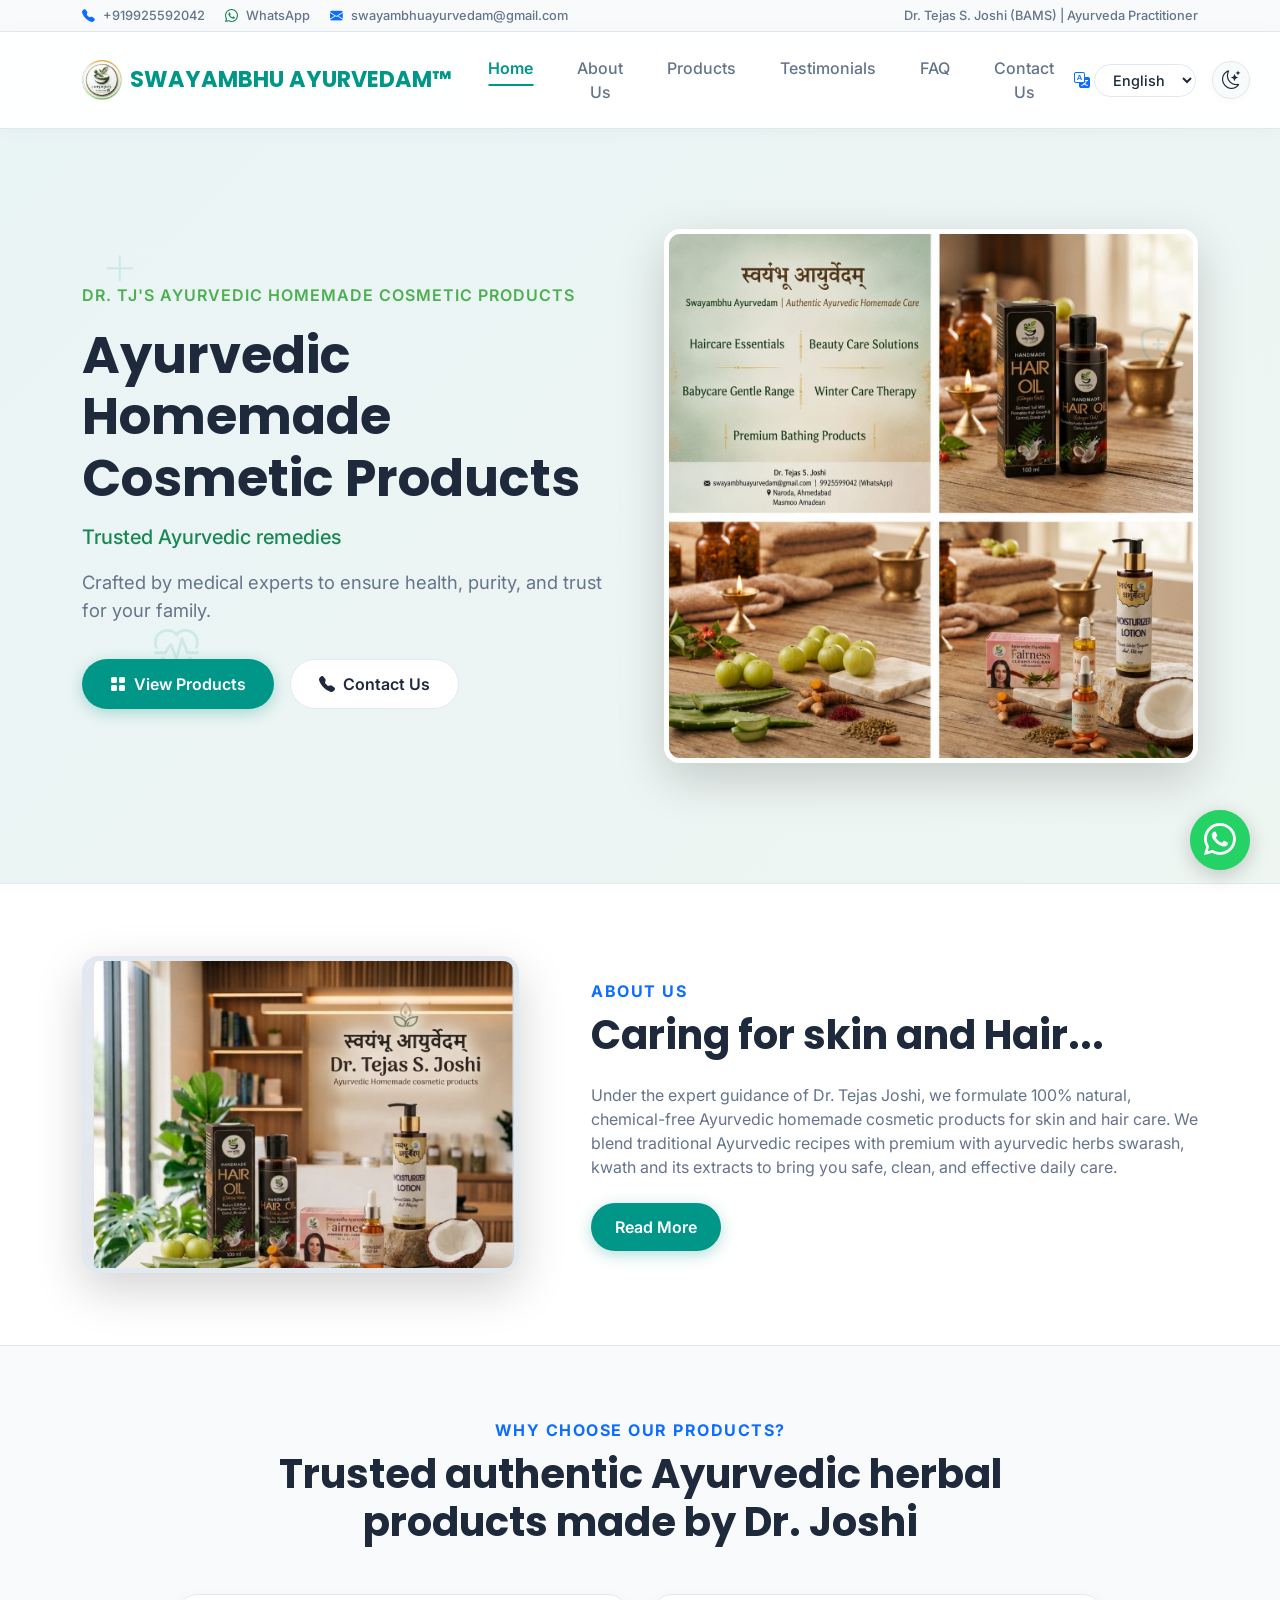
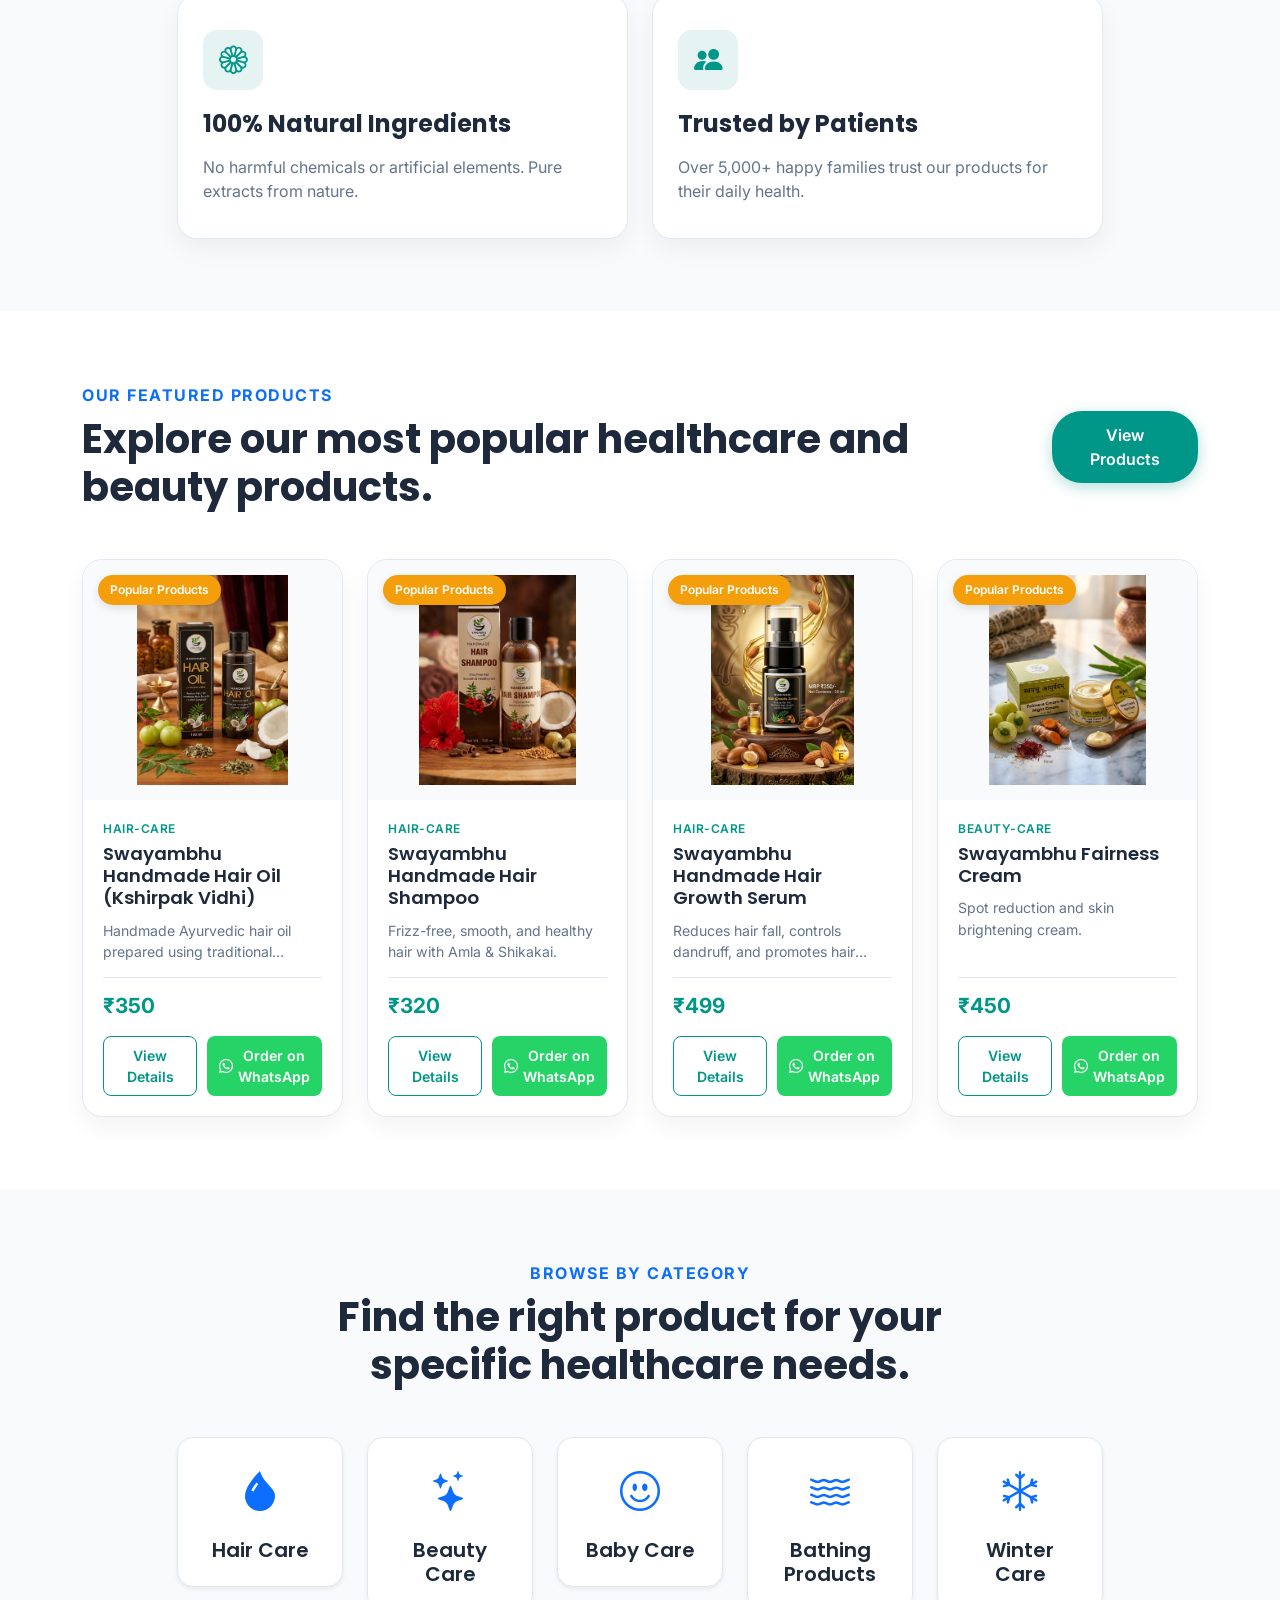
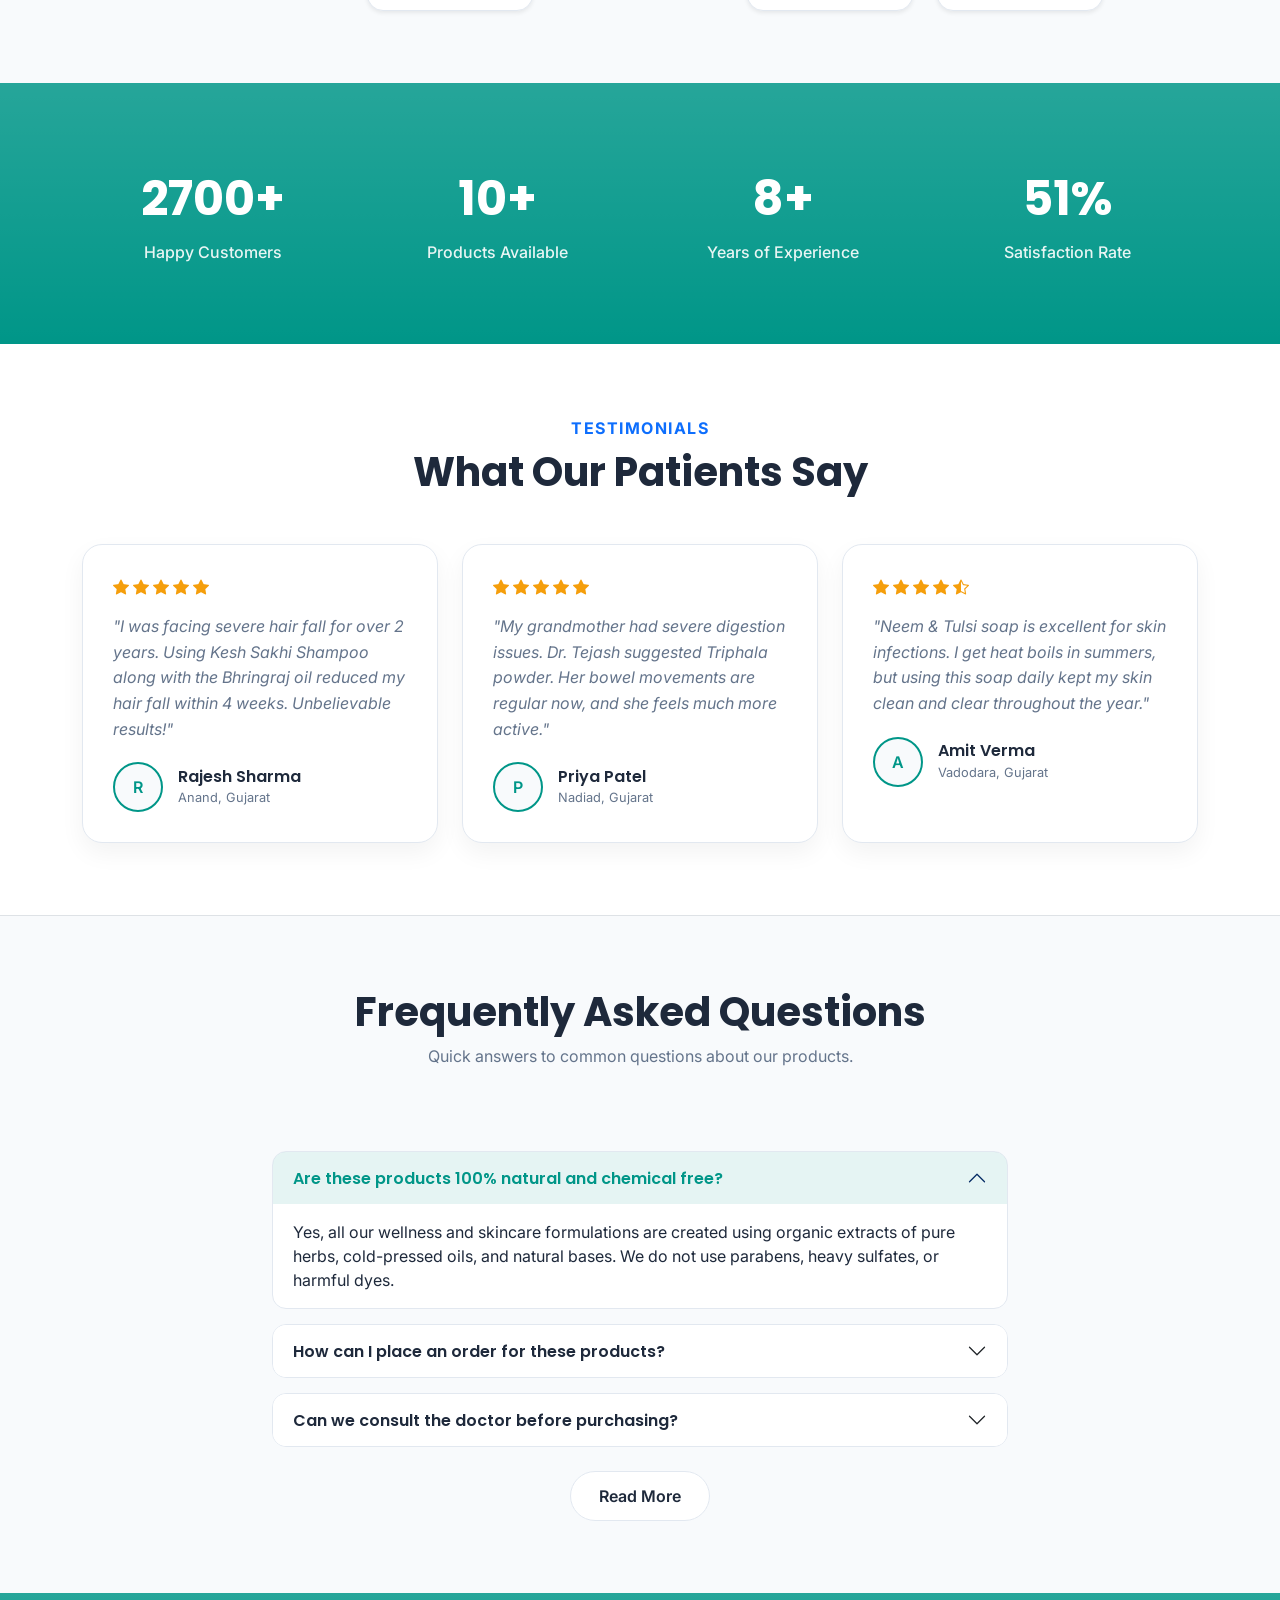
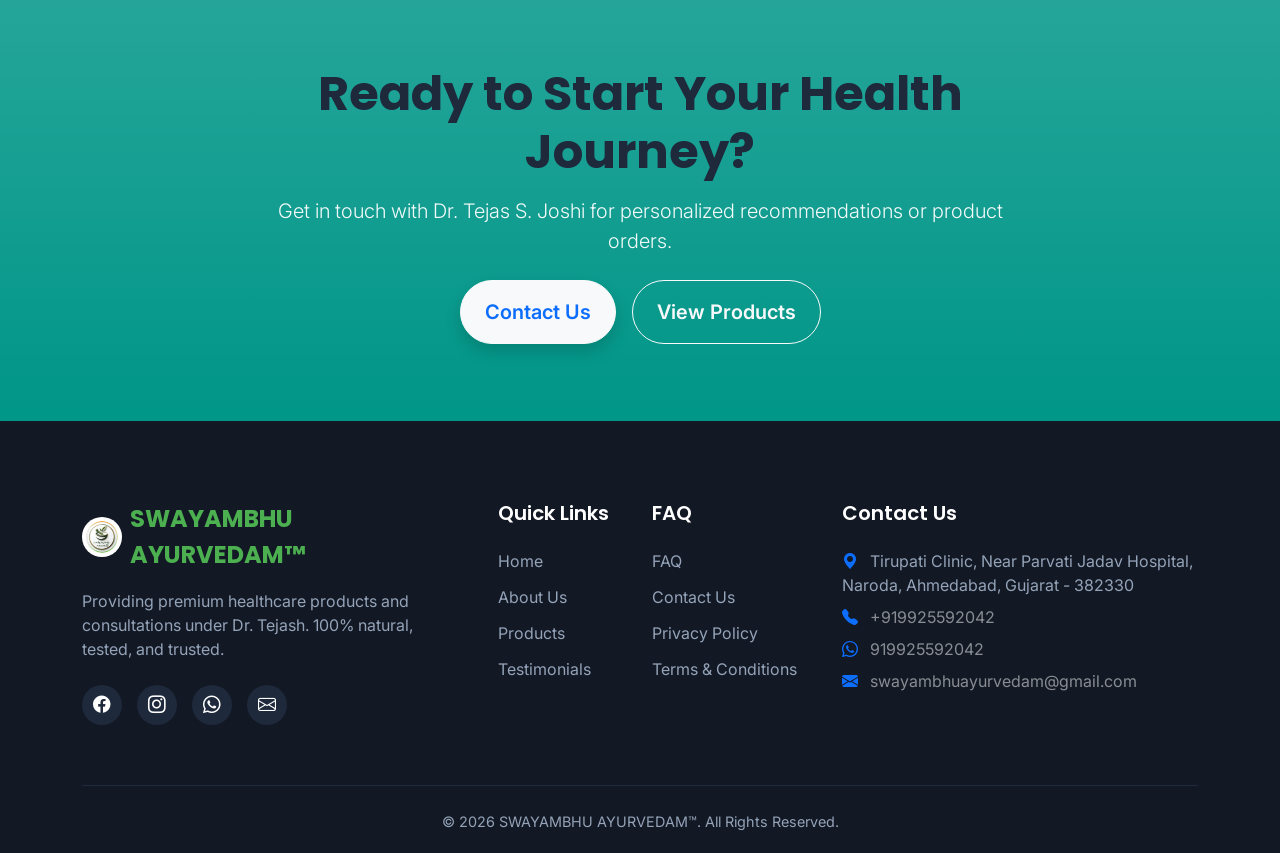
==== index.html @ 9a15aa49 "Change and update product data" ====
<!DOCTYPE html>
<html lang="en">
<head>
  <meta charset="UTF-8">
  <meta name="viewport" content="width=device-width, initial-scale=1.0">
  
  <!-- SEO Meta Tags -->
  <title>Swayambhu Ayurvedam - Premium Ayurvedic & Natural Products</title>
  <meta name="description" content="Discover premium, 100% natural Ayurvedic homemade cosmetic products formulated by Dr. Tejas Joshi. Trusted by over 5000+ families.">
  <meta name="keywords" content="Ayurvedic products, herbal shampoo, organic face wash, natural skincare, doctor approved, India, Gujarat">
  
  <!-- Open Graph / Facebook -->
  <meta property="og:type" content="website">
  <meta property="og:url" content="https://swayambhuayurvedam.com/">
  <meta property="og:title" content="Swayambhu Ayurvedam - Premium Ayurvedic Products">
  <meta property="og:description" content="100% natural Ayurvedic remedies, shampoo, soap, hair oil, and immunity boosters formulated by medical experts.">
  <meta property="og:image" content="assets/images/hero_medical.jpeg">

  <!-- Favicon -->
  <link rel="icon" type="image/png" href="assets/images/About_us_image.jpeg">

  <!-- Bootstrap 5 CSS -->
  <link href="https://cdn.jsdelivr.net/npm/bootstrap@5.3.2/dist/css/bootstrap.min.css" rel="stylesheet">
  <!-- Bootstrap Icons -->
  <link href="https://cdn.jsdelivr.net/npm/bootstrap-icons@1.11.2/font/bootstrap-icons.min.css" rel="stylesheet">
  <!-- AOS Animation CSS -->
  <link href="https://cdn.jsdelivr.net/npm/aos@2.3.4/dist/aos.css" rel="stylesheet">
  
  <!-- Custom CSS -->
  <link href="assets/css/style.css" rel="stylesheet">
</head>
<body data-page="home">

  <!-- Layout placeholders (injected by main.js) -->
  <div id="loader-placeholder"></div>
  <div id="top-header-placeholder"></div>
  <div id="navbar-placeholder"></div>

  <!-- HERO SECTION -->
  <section class="hero-section">
    <!-- Floating medical background shapes -->
    <div class="medical-shapes">
      <i class="bi bi-plus-lg shape shape-1"></i>
      <i class="bi bi-heart-pulse shape shape-2"></i>
      <i class="bi bi-shield-plus shape shape-3"></i>
      <i class="bi bi-capsule shape shape-4"></i>
    </div>
    
    <div class="container">
      <div class="row align-items-center g-5">
        <!-- Hero Text content -->
        <div class="col-lg-6 hero-content" data-aos="fade-right">
          <span class="hero-subtitle mb-2 d-inline-block" data-i18n="hero_upper_subtitle">Dr. TJ's Ayurvedic Homemade cosmetic products</span>
          <h1 class="hero-title" data-i18n="hero_title">Ayurvedic Homemade Cosmetic Products</h1>
          <!-- Typing effect goes here -->
          <p class="h5 fw-medium text-success my-3" id="typing-subtitle"></p>
          <p class="hero-desc" data-i18n="hero_subtitle">Crafted by medical experts to ensure health, purity, and trust for your family.</p>
          
          <div class="d-flex flex-wrap justify-content-center justify-content-lg-start gap-3">
            <a href="products.html" class="btn btn-primary-custom d-flex align-items-center gap-2">
              <i class="bi bi-grid-fill"></i> <span data-i18n="btn_view_products">View Products</span>
            </a>
            <a href="contact.html" class="btn btn-secondary-custom d-flex align-items-center gap-2">
              <i class="bi bi-telephone-fill"></i> <span data-i18n="btn_contact_us">Contact Us</span>
            </a>
          </div>
        </div>
        
        <!-- Hero Image block -->
        <div class="col-lg-6 hero-img-container" data-aos="zoom-in" data-aos-delay="200">
          <img src="assets/images/hero_medical.jpeg" alt="Ayurvedic Remedies" class="img-fluid rounded-4 shadow-lg border border-5 border-white">
        </div>
      </div>
    </div>
  </section>

  <!-- ABOUT PREVIEW SECTION -->
  <section class="py-5 bg-white border-bottom border-top border-light">
    <div class="container py-4">
      <div class="row align-items-center g-5">
        <!-- Left: Image -->
        <div class="col-lg-5" data-aos="zoom-in">
          <img src="assets/images/About_us_image.jpeg" alt="Dr. Tejas S. Joshi (BAMS)" class="img-fluid rounded-4 shadow-lg border border-5 border-light">
        </div>
        
        <!-- Right: Text Content -->
        <div class="col-lg-7" data-aos="fade-up">
          <div class="ps-lg-4 text-center text-lg-start">
            <span class="text-primary fw-bold text-uppercase mb-2 d-inline-block" style="letter-spacing: 1.5px;" data-i18n="nav_about">About Us</span>
            <h2 class="display-6 fw-bold mb-4" data-i18n="about_preview_title">Caring for skin and Hair...</h2>
            <p class="text-light mb-4" data-i18n="about_preview_desc">
              Under the expert guidance of Dr. Tejas Joshi, we formulate 100% natural, chemical-free Ayurvedic homemade cosmetic products for skin and hair care. We blend traditional Ayurvedic recipes with premium with ayurvedic herbs swarash, kwath and its extracts to bring you safe, clean, and effective daily care.
            </p>
            
            <div class="text-center text-lg-start">
              <a href="about.html" class="btn btn-primary-custom px-4" data-i18n="btn_read_more">Read More About Us</a>
            </div>
          </div>
        </div>
      </div>
    </div>
  </section>

  <!-- WHY CHOOSE US CARDS -->
  <section class="py-5 bg-light">
    <div class="container py-4">
      <div class="text-center mb-5 max-w-750" data-aos="fade-up">
        <span class="text-primary fw-bold text-uppercase mb-2 d-inline-block" style="letter-spacing: 1.5px;" data-i18n="why_choose_title">Why Choose Our Products?</span>
        <h2 class="display-6 fw-bold" data-i18n="why_choose_subtitle">Trusted authentic Ayurvedic herbal products made by Dr. Joshi</h2>
      </div>
      
      <div class="row g-4 justify-content-center">
        <!-- Card 1 -->
        <div class="col-md-5 col-sm-6" data-aos="fade-up" data-aos-delay="100">
          <div class="feature-card height-100">
            <div class="feature-icon-box"><i class="bi bi-flower1"></i></div>
            <h4 class="fw-bold mb-3" data-i18n="choose_natural_title">100% Natural Ingredients</h4>
            <p class="text-light mb-0" data-i18n="choose_natural_desc">No harmful chemicals or artificial elements. Pure extracts from nature.</p>
          </div>
        </div>
        
        <!-- Card 3 -->
        <div class="col-md-5 col-sm-6" data-aos="fade-up" data-aos-delay="200">
          <div class="feature-card height-100">
            <div class="feature-icon-box"><i class="bi bi-people-fill"></i></div>
            <h4 class="fw-bold mb-3" data-i18n="choose_patient_title">Trusted by Patients</h4>
            <p class="text-light mb-0" data-i18n="choose_patient_desc">Over 5,000+ happy families trust our products for their daily health.</p>
          </div>
        </div>
      </div>
    </div>
  </section>

  <!-- FEATURED PRODUCTS -->
  <section class="py-5 bg-white">
    <div class="container py-4">
      <div class="d-flex flex-column flex-md-row justify-content-between align-items-center text-center text-md-start mb-5 gap-3" data-aos="fade-up">
        <div>
          <span class="text-primary fw-bold text-uppercase mb-2 d-inline-block" style="letter-spacing: 1.5px;" data-i18n="featured_products_title">Our Featured Products</span>
          <h2 class="display-6 fw-bold mb-0" data-i18n="featured_products_subtitle">Explore our most popular healthcare and beauty products.</h2>
        </div>
        <a href="products.html" class="btn btn-primary-custom" data-i18n="btn_view_products">View Products</a>
      </div>
      
      <!-- Injected Dynamically by JS -->
      <div class="row g-4" id="featured-products-row"></div>
    </div>
  </section>

  <!-- PRODUCT CATEGORIES -->
  <section class="py-5 bg-light">
    <div class="container py-4">
      <div class="text-center mb-5 max-w-750" data-aos="fade-up">
        <span class="text-primary fw-bold text-uppercase mb-2 d-inline-block" style="letter-spacing: 1.5px;" data-i18n="categories_title">Browse by Category</span>
        <h2 class="display-6 fw-bold" data-i18n="categories_subtitle">Find the right product for your specific healthcare needs.</h2>
      </div>
      
      <div class="row g-4 justify-content-center">
        <!-- Category: Hair Care -->
        <div class="col-lg-2 col-md-4 col-sm-6 col-6" data-aos="zoom-in" data-aos-delay="100">
          <a href="products.html" class="d-block text-center p-4 bg-white rounded-4 shadow-sm border border-light transition-smooth hover-shadow-sm">
            <div class="fs-1 text-primary mb-3"><i class="bi bi-droplet-fill"></i></div>
            <h5 class="fw-semibold text-dark mb-0" data-i18n="tab_haircare">Hair Care</h5>
          </a>
        </div>
        
        <!-- Category: Beauty Care -->
        <div class="col-lg-2 col-md-4 col-sm-6 col-6" data-aos="zoom-in" data-aos-delay="200">
          <a href="products.html" class="d-block text-center p-4 bg-white rounded-4 shadow-sm border border-light transition-smooth hover-shadow-sm">
            <div class="fs-1 text-primary mb-3"><i class="bi bi-stars"></i></div>
            <h5 class="fw-semibold text-dark mb-0" data-i18n="tab_beautycare">Beauty Care</h5>
          </a>
        </div>
        
        <!-- Category: Baby Care -->
        <div class="col-lg-2 col-md-4 col-sm-6 col-6" data-aos="zoom-in" data-aos-delay="300">
          <a href="products.html" class="d-block text-center p-4 bg-white rounded-4 shadow-sm border border-light transition-smooth hover-shadow-sm">
            <div class="fs-1 text-primary mb-3"><i class="bi bi-emoji-smile"></i></div>
            <h5 class="fw-semibold text-dark mb-0" data-i18n="tab_babycare">Baby Care</h5>
          </a>
        </div>
        
        <!-- Category: Bathing -->
        <div class="col-lg-2 col-md-4 col-sm-6 col-6" data-aos="zoom-in" data-aos-delay="400">
          <a href="products.html" class="d-block text-center p-4 bg-white rounded-4 shadow-sm border border-light transition-smooth hover-shadow-sm">
            <div class="fs-1 text-primary mb-3"><i class="bi bi-water"></i></div>
            <h5 class="fw-semibold text-dark mb-0" data-i18n="tab_bathing">Bathing</h5>
          </a>
        </div>
        
        <!-- Category: Winter Care -->
        <div class="col-lg-2 col-md-4 col-sm-6 col-6" data-aos="zoom-in" data-aos-delay="500">
          <a href="products.html" class="d-block text-center p-4 bg-white rounded-4 shadow-sm border border-light transition-smooth hover-shadow-sm">
            <div class="fs-1 text-primary mb-3"><i class="bi bi-snow"></i></div>
            <h5 class="fw-semibold text-dark mb-0" data-i18n="tab_wintercare">Winter Care</h5>
          </a>
        </div>
      </div>
    </div>
  </section>

  <!-- STATISTICS COUNTER -->
  <section class="stats-section bg-gradient">
    <div class="container">
      <div class="row g-4">
        <!-- Counter 1 -->
        <div class="col-md-3 col-6">
          <div class="stats-card">
            <div class="stats-number counter-number" data-target="5000" data-suffix="+">0</div>
            <div class="stats-label" data-i18n="stat_happy_customers">Happy Customers</div>
          </div>
        </div>
        
        <!-- Counter 2 -->
        <div class="col-md-3 col-6">
          <div class="stats-card">
            <div class="stats-number counter-number" data-target="20" data-suffix="+">0</div>
            <div class="stats-label" data-i18n="stat_products">Products Available</div>
          </div>
        </div>
        
        <!-- Counter 3 -->
        <div class="col-md-3 col-6">
          <div class="stats-card">
            <div class="stats-number counter-number" data-target="15" data-suffix="+">0</div>
            <div class="stats-label" data-i18n="stat_experience">Years of Experience</div>
          </div>
        </div>
        
        <!-- Counter 4 -->
        <div class="col-md-3 col-6">
          <div class="stats-card">
            <div class="stats-number counter-number" data-target="95" data-suffix="%">0</div>
            <div class="stats-label" data-i18n="stat_satisfaction">Satisfaction Rate</div>
          </div>
        </div>
      </div>
    </div>
  </section>

  <!-- PATIENT REVIEWS PREVIEW -->
  <section class="py-5 bg-white">
    <div class="container py-4">
      <div class="text-center mb-5 max-w-750" data-aos="fade-up">
        <span class="text-primary fw-bold text-uppercase mb-2 d-inline-block" style="letter-spacing: 1.5px;" data-i18n="nav_testimonials">Testimonials</span>
        <h2 class="display-6 fw-bold" data-i18n="written_reviews_title">What Our Patients Say</h2>
      </div>
      
      <div class="row g-4">
        <!-- Review 1 -->
        <div class="col-md-4" data-aos="fade-up" data-aos-delay="100">
          <div class="review-card">
            <div class="review-stars">
              <i class="bi bi-star-fill"></i>
              <i class="bi bi-star-fill"></i>
              <i class="bi bi-star-fill"></i>
              <i class="bi bi-star-fill"></i>
              <i class="bi bi-star-fill"></i>
            </div>
            <p class="review-text">"I was facing severe hair fall for over 2 years. Using Kesh Sakhi Shampoo along with the Bhringraj oil reduced my hair fall within 4 weeks. Unbelievable results!"</p>
            <div class="review-user">
              <div class="review-avatar">R</div>
              <div>
                <h6 class="review-name">Rajesh Sharma</h6>
                <div class="review-location">Anand, Gujarat</div>
              </div>
            </div>
          </div>
        </div>
        
        <!-- Review 2 -->
        <div class="col-md-4" data-aos="fade-up" data-aos-delay="200">
          <div class="review-card">
            <div class="review-stars">
              <i class="bi bi-star-fill"></i>
              <i class="bi bi-star-fill"></i>
              <i class="bi bi-star-fill"></i>
              <i class="bi bi-star-fill"></i>
              <i class="bi bi-star-fill"></i>
            </div>
            <p class="review-text">"My grandmother had severe digestion issues. Dr. Tejash suggested Triphala powder. Her bowel movements are regular now, and she feels much more active."</p>
            <div class="review-user">
              <div class="review-avatar">P</div>
              <div>
                <h6 class="review-name">Priya Patel</h6>
                <div class="review-location">Nadiad, Gujarat</div>
              </div>
            </div>
          </div>
        </div>
        
        <!-- Review 3 -->
        <div class="col-md-4" data-aos="fade-up" data-aos-delay="300">
          <div class="review-card">
            <div class="review-stars">
              <i class="bi bi-star-fill"></i>
              <i class="bi bi-star-fill"></i>
              <i class="bi bi-star-fill"></i>
              <i class="bi bi-star-fill"></i>
              <i class="bi bi-star-half"></i>
            </div>
            <p class="review-text">"Neem & Tulsi soap is excellent for skin infections. I get heat boils in summers, but using this soap daily kept my skin clean and clear throughout the year."</p>
            <div class="review-user">
              <div class="review-avatar">A</div>
              <div>
                <h6 class="review-name">Amit Verma</h6>
                <div class="review-location">Vadodara, Gujarat</div>
              </div>
            </div>
          </div>
        </div>
      </div>
    </div>
  </section>

  <!-- FAQ PREVIEW -->
  <section class="py-5 bg-light border-top">
    <div class="container py-4">
      <div class="text-center mb-5 max-w-750" data-aos="fade-up">
        <h2 class="display-6 fw-bold text-dark" data-i18n="faq_preview_title">Frequently Asked Questions</h2>
        <p class="text-light" data-i18n="faq_preview_subtitle">Quick answers to common questions about our products.</p>
      </div>
      
      <div class="row justify-content-center">
        <div class="col-lg-8" data-aos="fade-up">
          <div class="accordion detail-accordion" id="homeFaqAccordion">
            <!-- FAQ 1 -->
            <div class="accordion-item">
              <h2 class="accordion-header">
                <button class="accordion-button" type="button" data-bs-toggle="collapse" data-bs-target="#homeFaq1" aria-expanded="true">
                  Are these products 100% natural and chemical free?
                </button>
              </h2>
              <div id="homeFaq1" class="accordion-collapse collapse show" data-bs-parent="#homeFaqAccordion">
                <div class="accordion-body">
                  Yes, all our wellness and skincare formulations are created using organic extracts of pure herbs, cold-pressed oils, and natural bases. We do not use parabens, heavy sulfates, or harmful dyes.
                </div>
              </div>
            </div>
            
            <!-- FAQ 2 -->
            <div class="accordion-item">
              <h2 class="accordion-header">
                <button class="accordion-button collapsed" type="button" data-bs-toggle="collapse" data-bs-target="#homeFaq2" aria-expanded="false">
                  How can I place an order for these products?
                </button>
              </h2>
              <div id="homeFaq2" class="accordion-collapse collapse" data-bs-parent="#homeFaqAccordion">
                <div class="accordion-body">
                  Ordering is extremely simple. Explore our product lists, open details, and click "Order on WhatsApp". It will redirect you to WhatsApp with a pre-filled order inquiry. Alternatively, you can call us directly.
                </div>
              </div>
            </div>
            
            <!-- FAQ 3 -->
            <div class="accordion-item">
              <h2 class="accordion-header">
                <button class="accordion-button collapsed" type="button" data-bs-toggle="collapse" data-bs-target="#homeFaq3" aria-expanded="false">
                  Can we consult the doctor before purchasing?
                </button>
              </h2>
              <div id="homeFaq3" class="accordion-collapse collapse" data-bs-parent="#homeFaqAccordion">
                <div class="accordion-body">
                  Yes, absolutely. You can visit our clinic in Ahmedabad or message us on WhatsApp to discuss your health requirements and get personalized suggestions from Dr. Tejas Joshi.
                </div>
              </div>
            </div>
          </div>
          
          <div class="text-center mt-4">
            <a href="faq.html" class="btn btn-secondary-custom" data-i18n="btn_read_more">View All FAQs</a>
          </div>
        </div>
      </div>
    </div>
  </section>

  <!-- CTA BANNER SECTION -->
  <section class="py-5 bg-gradient text-white text-center position-relative" style="background-color: var(--primary); overflow: hidden;">
    <div class="container py-4">
      <div class="row justify-content-center">
        <div class="col-lg-8" data-aos="zoom-in">
          <h2 class="display-5 fw-bold mb-3" data-i18n="cta_title">Ready to Start Your Health Journey?</h2>
          <p class="lead mb-4 opacity-90" data-i18n="cta_subtitle">Get in touch with Dr. Tejas S. Joshi for personalized recommendations or product orders.</p>
          <div class="d-flex flex-wrap justify-content-center gap-3">
            <a href="contact.html" class="btn btn-light btn-lg px-4 py-3 rounded-pill fw-semibold text-primary shadow" data-i18n="btn_contact_us">Contact Us</a>
            <a href="products.html" class="btn btn-outline-light btn-lg px-4 py-3 rounded-pill fw-semibold" data-i18n="btn_view_products">View Products</a>
          </div>
        </div>
      </div>
    </div>
  </section>

  <!-- Layout placeholders (injected by main.js) -->
  <div id="footer-placeholder"></div>
  <div id="floats-placeholder"></div>

  <!-- Bootstrap 5 Bundle JS -->
  <script src="https://cdn.jsdelivr.net/npm/bootstrap@5.3.2/dist/js/bootstrap.bundle.min.js"></script>
  <!-- AOS Scroll Animation JS -->
  <script src="https://cdn.jsdelivr.net/npm/aos@2.3.4/dist/aos.js"></script>
  
  <!-- Custom scripts -->
  <script src="assets/js/config.js"></script>
  <script src="assets/js/translations.js"></script>
  <script src="assets/js/products.js"></script>
  <script src="assets/js/main.js"></script>
</body>
</html>
---- assets/css/style.css ----
/* ==========================================================================
   GOOGLE FONTS
   ========================================================================== */
@import url('https://fonts.googleapis.com/css2?family=Inter:wght@400;500;600&family=Poppins:wght@600;700&display=swap');

/* ==========================================================================
   CSS VARIABLE DECLARATIONS
   ========================================================================== */
:root {
  /* Color System */
  --primary: #009688;         /* Medical Teal */
  --secondary: #4CAF50;       /* Health Green */
  --accent: #0D6EFD;          /* Trust Blue */
  --success: #22C55E;
  --warning: #F59E0B;
  
  /* Light Theme Colors (Default) */
  --bg-light: #F8FAFC;
  --bg-white: #FFFFFF;
  --text-dark: #1E293B;
  --text-light: #64748B;
  --border-color: #E2E8F0;

  /* Custom Navbar / Header variables */
  --top-header-bg: #F8FAFC;
  --top-header-text: #64748B;
  --navbar-bg: rgba(255, 255, 255, 0.85);
  --navbar-scrolled-bg: rgba(255, 255, 255, 0.95);
  --navbar-shadow: 0 2px 20px rgba(0, 0, 0, 0.03);
  --navbar-scrolled-shadow: 0 10px 30px rgba(0, 0, 0, 0.05);
  
  /* Shadows and Transitions */
  --card-shadow: 0 10px 25px rgba(0, 0, 0, 0.05);
  --hover-shadow: 0 15px 35px rgba(0, 150, 136, 0.12);
  --transition-smooth: all 0.3s cubic-bezier(0.4, 0, 0.2, 1);
  
  /* Typography */
  --font-heading: 'Poppins', sans-serif;
  --font-body: 'Inter', sans-serif;
}

/* ==========================================================================
   DARK THEME OVERRIDES
   ========================================================================== */
[data-theme="dark"] {
  --bg-light: #0B0F19;
  --bg-white: #161D2F;
  --text-dark: #F1F5F9;
  --text-light: #94A3B8;
  --border-color: #2D3748;
  --card-shadow: 0 10px 25px rgba(0, 0, 0, 0.25);
  --hover-shadow: 0 15px 35px rgba(0, 150, 136, 0.25);

  /* Dark mode overrides for navbar / header */
  --top-header-bg: #0B0F19;
  --top-header-text: #94A3B8;
  --navbar-bg: rgba(22, 29, 47, 0.82);
  --navbar-scrolled-bg: rgba(22, 29, 47, 0.95);
  --navbar-shadow: 0 4px 30px rgba(0, 0, 0, 0.15);
  --navbar-scrolled-shadow: 0 10px 30px rgba(0, 0, 0, 0.25);
}

/* ==========================================================================
   GLOBAL RESET AND BASE STYLES
   ========================================================================== */
html {
  margin: 0;
  padding: 0;
}

body {
  max-width: 100%;
  overflow-x: hidden;
  margin: 0;
  padding: 0;
}

body {
  font-family: var(--font-body);
  background-color: var(--bg-light);
  color: var(--text-dark);
  transition: background-color 0.3s ease, color 0.3s ease;
}

section, footer {
  overflow-x: hidden;
}

h1, h2, h3, h4, h5, h6 {
  font-family: var(--font-heading);
  font-weight: 600;
  color: var(--text-dark);
}

a {
  text-decoration: none;
  transition: var(--transition-smooth);
}

/* ==========================================================================
   TOP HEADER & STICKY NAVBAR
   ========================================================================== */
.top-header {
  background-color: var(--top-header-bg);
  color: var(--top-header-text);
  font-size: 0.8rem;
  padding: 6px 0;
  border-bottom: 1px solid var(--border-color);
  transition: var(--transition-smooth);
}

.top-header a {
  color: var(--top-header-text);
  margin-right: 20px;
  font-weight: 500;
  transition: var(--transition-smooth);
}

.top-header a:hover {
  color: var(--primary);
  text-decoration: none;
}

.top-header-info {
  color: var(--top-header-text);
  font-size: 0.8rem;
}

#navbar-placeholder {
  position: sticky;
  top: 0;
  z-index: 1020;
}

.main-navbar {
  background-color: transparent;
  box-shadow: var(--navbar-shadow);
  transition: var(--transition-smooth);
  padding: 16px 0;
  border-bottom: 1px solid var(--border-color);
  position: relative;
}

.main-navbar.navbar-scrolled {
  padding: 10px 0;
  box-shadow: var(--navbar-scrolled-shadow);
}

.navbar-bg-blur {
  position: absolute;
  top: 0;
  left: 0;
  right: 0;
  bottom: 0;
  background-color: var(--navbar-bg);
  backdrop-filter: blur(12px);
  -webkit-backdrop-filter: blur(12px);
  z-index: -1;
  pointer-events: none;
  transition: var(--transition-smooth);
}

.main-navbar.navbar-scrolled .navbar-bg-blur {
  background-color: var(--navbar-scrolled-bg);
}

.navbar-brand {
  font-family: var(--font-heading);
  font-weight: 700;
  color: var(--primary) !important;
  font-size: 1.4rem;
  transition: var(--transition-smooth);
}

@media (max-width: 575.98px) {
  .navbar-brand {
    font-size: 1.15rem;
  }
}

/* Nav links for desktop view */
@media (min-width: 992px) {
  .nav-link {
    position: relative;
    color: var(--text-light) !important;
    font-weight: 500;
    padding: 8px 16px !important;
    margin: 0 4px;
    background-color: transparent !important;
    transition: var(--transition-smooth);
  }

  .nav-link::after {
    content: '';
    position: absolute;
    width: 0;
    height: 2px;
    bottom: 2px;
    left: 50%;
    background-color: var(--primary);
    transition: all 0.3s cubic-bezier(0.4, 0, 0.2, 1);
    transform: translateX(-50%);
  }

  .nav-link:hover {
    color: var(--primary) !important;
  }

  .nav-link:hover::after, .nav-link.active::after {
    width: calc(100% - 32px); /* matches width minus padding */
  }

  .nav-link.active {
    color: var(--primary) !important;
    font-weight: 600;
  }
}

/* Nav links for mobile view */
@media (max-width: 991.98px) {
  .nav-link {
    display: block;
    color: var(--text-dark) !important;
    font-weight: 500;
    padding: 12px 20px !important;
    border-radius: 10px;
    text-align: left;
    margin-bottom: 4px;
    border-left: 3px solid transparent;
    transition: var(--transition-smooth);
  }

  .nav-link:hover, .nav-link.active {
    color: var(--primary) !important;
    background-color: rgba(0, 150, 136, 0.05) !important;
    border-left-color: var(--primary);
  }
  
  .offcanvas.offcanvas-end {
    width: 290px !important;
    border-left: 1px solid var(--border-color) !important;
    border-radius: 20px 0 0 20px;
    box-shadow: -5px 0 25px rgba(0, 0, 0, 0.08) !important;
  }
  
  [data-theme="dark"] .offcanvas.offcanvas-end {
    box-shadow: -5px 0 25px rgba(0, 0, 0, 0.4) !important;
  }
}

/* ==========================================================================
   THEME TOGGLER & LANGUAGE SWITCHER
   ========================================================================== */
.theme-toggle-btn {
  background: var(--bg-light);
  border: 1px solid var(--border-color);
  color: var(--text-dark);
  font-size: 1.15rem;
  width: 38px;
  height: 38px;
  cursor: pointer;
  border-radius: 50%;
  display: flex;
  align-items: center;
  justify-content: center;
  transition: var(--transition-smooth);
  box-shadow: 0 2px 8px rgba(0, 0, 0, 0.03);
}

.theme-toggle-btn:hover {
  background-color: var(--primary);
  color: white;
  border-color: var(--primary);
  transform: rotate(15deg) scale(1.05);
}

.lang-select {
  border: 1px solid var(--border-color);
  background-color: var(--bg-light);
  color: var(--text-dark);
  font-weight: 500;
  font-size: 0.9rem;
  padding: 6px 14px;
  border-radius: 20px;
  cursor: pointer;
  outline: none;
  transition: var(--transition-smooth);
}

.lang-select:focus {
  border-color: var(--primary);
}

.lang-select:focus {
  border-color: var(--primary);
}

/* ==========================================================================
   HERO SECTION
   ========================================================================== */
.hero-section {
  position: relative;
  overflow: hidden;
  background: linear-gradient(135deg, rgba(0, 150, 136, 0.06) 0%, rgba(76, 175, 80, 0.06) 100%);
  padding: 100px 0 120px 0;
  transition: background 0.3s ease;
}

[data-theme="dark"] .hero-section {
  background: linear-gradient(135deg, rgba(0, 150, 136, 0.15) 0%, rgba(22, 29, 47, 0.9) 100%);
}

.medical-shapes {
  position: absolute;
  top: 0;
  left: 0;
  width: 100%;
  height: 100%;
  z-index: 1;
  pointer-events: none;
}

.shape {
  position: absolute;
  color: var(--primary);
  opacity: 0.12;
  animation: floatShape 6s infinite ease-in-out;
}

.shape-1 { top: 15%; left: 8%; font-size: 2.2rem; animation-delay: 0s; }
.shape-2 { top: 65%; left: 12%; font-size: 2.8rem; animation-delay: 1.5s; }
.shape-3 { top: 25%; right: 8%; font-size: 2.5rem; animation-delay: 3s; }
.shape-4 { top: 75%; right: 15%; font-size: 1.8rem; animation-delay: 4.5s; }

@keyframes floatShape {
  0%, 100% { transform: translateY(0) rotate(0deg) scale(1); }
  50% { transform: translateY(-20px) rotate(15deg) scale(1.1); }
}

.hero-content {
  position: relative;
  z-index: 2;
}

.hero-subtitle {
  color: var(--secondary);
  font-weight: 600;
  text-transform: uppercase;
  letter-spacing: 1px;
}

.hero-title {
  font-size: 3.2rem;
  font-weight: 700;
  margin-top: 10px;
  line-height: 1.2;
}

.hero-desc {
  font-size: 1.15rem;
  color: var(--text-light);
  margin: 20px 0 35px 0;
}

.hero-img-wrapper {
  position: relative;
  z-index: 2;
  display: flex;
  justify-content: center;
  align-items: center;
}

.hero-img-blob {
  position: absolute;
  width: 100%;
  height: 100%;
  background: radial-gradient(circle, rgba(0, 150, 136, 0.2) 0%, rgba(76, 175, 80, 0.02) 70%);
  z-index: -1;
  filter: blur(20px);
  animation: pulseBlob 8s infinite alternate ease-in-out;
}

@keyframes pulseBlob {
  0% { transform: scale(0.9) rotate(0deg); border-radius: 40% 60% 70% 30% / 40% 50% 60% 50%; }
  100% { transform: scale(1.1) rotate(180deg); border-radius: 60% 40% 30% 70% / 50% 60% 50% 60%; }
}

.hero-img {
  max-width: 85%;
  border-radius: 24px;
  box-shadow: 0 20px 40px rgba(0,0,0,0.1);
  border: 4px solid var(--bg-white);
  transition: transform 0.5s ease;
}

.hero-img:hover {
  transform: translateY(-5px);
}

/* ==========================================================================
   BUTTONS AND GRADIENTS
   ========================================================================== */
.btn-primary-custom {
  background-color: var(--primary);
  color: white;
  font-weight: 600;
  padding: 12px 28px;
  border-radius: 30px;
  border: none;
  box-shadow: 0 4px 15px rgba(0, 150, 136, 0.3);
  transition: var(--transition-smooth);
}

.btn-primary-custom:hover {
  background-color: #007a6e;
  color: white;
  transform: translateY(-2px);
  box-shadow: 0 6px 20px rgba(0, 150, 136, 0.4);
}

.btn-secondary-custom {
  background-color: var(--bg-white);
  color: var(--text-dark);
  font-weight: 600;
  padding: 12px 28px;
  border-radius: 30px;
  border: 1px solid var(--border-color);
  transition: var(--transition-smooth);
}

.btn-secondary-custom:hover {
  background-color: var(--bg-light);
  color: var(--primary);
  border-color: var(--primary);
  transform: translateY(-2px);
}

.btn-whatsapp-custom {
  background-color: #25D366;
  color: white;
  font-weight: 600;
  padding: 12px 28px;
  border-radius: 30px;
  border: none;
  box-shadow: 0 4px 15px rgba(37, 211, 102, 0.3);
  transition: var(--transition-smooth);
}

.btn-whatsapp-custom:hover {
  background-color: #20ba5a;
  color: white;
  transform: translateY(-2px);
  box-shadow: 0 6px 20px rgba(37, 211, 102, 0.4);
}

.gradient-text {
  background: linear-gradient(135deg, var(--primary) 0%, var(--secondary) 100%);
  -webkit-background-clip: text;
  -webkit-text-fill-color: transparent;
}

/* ==========================================================================
   CARDS AND ELEVATED STRUCTURES
   ========================================================================== */
.feature-card {
  background-color: var(--bg-white);
  border: 1px solid var(--border-color);
  padding: 35px 25px;
  border-radius: 20px;
  box-shadow: var(--card-shadow);
  transition: var(--transition-smooth);
  height: 100%;
}

.feature-card:hover {
  transform: translateY(-8px);
  box-shadow: var(--hover-shadow);
  border-color: rgba(0, 150, 136, 0.3);
}

.feature-icon-box {
  width: 60px;
  height: 60px;
  background-color: rgba(0, 150, 136, 0.1);
  color: var(--primary);
  border-radius: 14px;
  display: flex;
  align-items: center;
  justify-content: center;
  font-size: 1.8rem;
  margin-bottom: 20px;
}

.product-card {
  background-color: var(--bg-white);
  border: 1px solid var(--border-color);
  border-radius: 20px;
  overflow: hidden;
  box-shadow: var(--card-shadow);
  transition: var(--transition-smooth);
  display: flex;
  flex-direction: column;
  height: 100%;
  position: relative;
}

.product-card:hover {
  transform: translateY(-8px);
  box-shadow: var(--hover-shadow);
  border-color: rgba(0, 150, 136, 0.2);
}

.product-img-container {
  height: 240px;
  background-color: #F8FAFC;
  display: flex;
  align-items: center;
  justify-content: center;
  overflow: hidden;
  padding: 15px;
  position: relative;
}

[data-theme="dark"] .product-img-container {
  background-color: #1A2236;
}

.product-img-container img {
  max-height: 100%;
  max-width: 100%;
  object-fit: contain;
  transition: transform 0.5s ease;
}

.product-card:hover .product-img-container img {
  transform: scale(1.08);
}

.badge-new, .badge-popular {
  position: absolute;
  top: 15px;
  left: 15px;
  padding: 6px 12px;
  border-radius: 20px;
  font-weight: 600;
  font-size: 0.75rem;
  z-index: 5;
  box-shadow: 0 4px 10px rgba(0,0,0,0.1);
}

.badge-new { background-color: var(--accent); color: white; }
.badge-popular { background-color: var(--warning); color: white; }

.product-body {
  padding: 20px;
  display: flex;
  flex-direction: column;
  flex-grow: 1;
}

.product-cat {
  font-size: 0.75rem;
  color: var(--primary);
  font-weight: 600;
  text-transform: uppercase;
  margin-bottom: 5px;
  letter-spacing: 0.5px;
}

.product-title {
  font-size: 1.15rem;
  font-weight: 600;
  margin-bottom: 10px;
  color: var(--text-dark);
}

.product-desc {
  font-size: 0.88rem;
  color: var(--text-light);
  margin-bottom: 15px;
  flex-grow: 1;
  display: -webkit-box;
  -webkit-line-clamp: 2;
  -webkit-box-orient: vertical;
  overflow: hidden;
}

.product-price-row {
  display: flex;
  justify-content: space-between;
  align-items: center;
  margin-bottom: 15px;
  border-top: 1px solid var(--border-color);
  padding-top: 12px;
}

.product-price {
  font-size: 1.3rem;
  font-weight: 700;
  color: var(--primary);
}

.product-rating {
  font-size: 0.9rem;
  color: var(--warning);
}

.product-action-row {
  display: grid;
  grid-template-columns: 1fr 1.2fr;
  gap: 10px;
}

.btn-details {
  border: 1px solid var(--primary);
  color: var(--primary);
  font-weight: 600;
  border-radius: 8px;
  padding: 8px 12px;
  font-size: 0.88rem;
}

.btn-details:hover {
  background-color: var(--primary);
  color: white;
}

.btn-order-card {
  background-color: #25D366;
  color: white;
  border: none;
  font-weight: 600;
  border-radius: 8px;
  padding: 8px 12px;
  font-size: 0.88rem;
  display: flex;
  align-items: center;
  justify-content: center;
  gap: 5px;
}

.btn-order-card:hover {
  background-color: #20ba5a;
  color: white;
}

/* ==========================================================================
   STATISTICS COUNTERS
   ========================================================================== */
.stats-section {
  background-color: var(--primary);
  color: white;
  padding: 60px 0;
  position: relative;
  overflow: hidden;
}

.stats-card {
  text-align: center;
  padding: 20px;
}

.stats-number {
  font-size: 3rem;
  font-weight: 700;
  margin-bottom: 5px;
  font-family: var(--font-heading);
}

.stats-label {
  font-size: 1rem;
  opacity: 0.9;
  font-weight: 500;
}

/* ==========================================================================
   TESTIMONIALS & BEFORE/AFTER
   ========================================================================== */
.review-card {
  background-color: var(--bg-white);
  border: 1px solid var(--border-color);
  border-radius: 20px;
  padding: 30px;
  box-shadow: var(--card-shadow);
  height: 100%;
  position: relative;
}

.review-stars {
  color: var(--warning);
  margin-bottom: 15px;
}

.review-text {
  font-style: italic;
  color: var(--text-light);
  line-height: 1.6;
  margin-bottom: 20px;
}

.review-user {
  display: flex;
  align-items: center;
  gap: 15px;
}

.review-avatar {
  width: 50px;
  height: 50px;
  border-radius: 50%;
  background-color: var(--bg-light);
  display: flex;
  align-items: center;
  justify-content: center;
  font-weight: 600;
  color: var(--primary);
  border: 2px solid var(--primary);
}

.review-name {
  font-weight: 600;
  color: var(--text-dark);
  margin-bottom: 2px;
}

.review-location {
  font-size: 0.8rem;
  color: var(--text-light);
}

/* Video Placeholder Card */
.video-card {
  position: relative;
  border-radius: 20px;
  overflow: hidden;
  box-shadow: var(--card-shadow);
  aspect-ratio: 16/9;
}

.video-thumb {
  width: 100%;
  height: 100%;
  object-fit: cover;
  filter: brightness(0.7);
  transition: var(--transition-smooth);
}

.video-card:hover .video-thumb {
  transform: scale(1.05);
}

.video-play-btn {
  position: absolute;
  top: 50%;
  left: 50%;
  transform: translate(-50%, -50%);
  width: 70px;
  height: 70px;
  background-color: white;
  color: var(--primary);
  border-radius: 50%;
  display: flex;
  align-items: center;
  justify-content: center;
  font-size: 2rem;
  box-shadow: 0 4px 20px rgba(0,0,0,0.3);
  cursor: pointer;
  transition: var(--transition-smooth);
}

.video-play-btn i {
  margin-left: 5px;
}

.video-card:hover .video-play-btn {
  background-color: var(--primary);
  color: white;
  transform: translate(-50%, -50%) scale(1.1);
}

/* Before / After Container */
.ba-container {
  display: flex;
  border-radius: 16px;
  overflow: hidden;
  box-shadow: var(--card-shadow);
  border: 1px solid var(--border-color);
}

.ba-side {
  width: 50%;
  position: relative;
  aspect-ratio: 4/5;
  background-color: var(--bg-light);
}

.ba-side img {
  width: 100%;
  height: 100%;
  object-fit: cover;
}

.ba-badge {
  position: absolute;
  bottom: 15px;
  left: 15px;
  background-color: rgba(0,0,0,0.7);
  color: white;
  padding: 5px 12px;
  font-size: 0.8rem;
  font-weight: 600;
  border-radius: 20px;
}

.ba-side:last-child .ba-badge {
  background-color: var(--primary);
}

/* ==========================================================================
   ABOUT TIMELINE
   ========================================================================== */
.timeline {
  position: relative;
  padding-left: 30px;
  margin-left: 15px;
  border-left: 2px solid var(--border-color);
}

.timeline-item {
  position: relative;
  margin-bottom: 40px;
}

.timeline-item::before {
  content: '';
  position: absolute;
  left: -41px;
  top: 5px;
  width: 20px;
  height: 20px;
  border-radius: 50%;
  background-color: var(--bg-white);
  border: 4px solid var(--primary);
  z-index: 2;
}

.timeline-year {
  font-family: var(--font-heading);
  font-weight: 700;
  color: var(--primary);
  font-size: 1.25rem;
  margin-bottom: 5px;
}

.timeline-card {
  background-color: var(--bg-white);
  border: 1px solid var(--border-color);
  padding: 20px;
  border-radius: 14px;
  box-shadow: var(--card-shadow);
}

/* ==========================================================================
   PRODUCTS CATALOG FILTERS
   ========================================================================== */
.catalog-tabs {
  display: flex;
  flex-wrap: wrap;
  gap: 10px;
  margin-bottom: 30px;
}

.catalog-tab {
  background-color: var(--bg-white);
  border: 1px solid var(--border-color);
  color: var(--text-dark);
  padding: 10px 20px;
  border-radius: 30px;
  font-weight: 500;
  cursor: pointer;
  transition: var(--transition-smooth);
}

.catalog-tab:hover, .catalog-tab.active {
  background-color: var(--primary);
  color: white;
  border-color: var(--primary);
}

.filter-bar {
  background-color: var(--bg-white);
  border: 1px solid var(--border-color);
  border-radius: 16px;
  padding: 20px;
  margin-bottom: 35px;
  box-shadow: var(--card-shadow);
}

.search-box {
  position: relative;
}

.search-box input {
  padding-left: 45px;
  height: 48px;
  border-radius: 10px;
}

.search-box i {
  position: absolute;
  top: 50%;
  left: 15px;
  transform: translateY(-50%);
  color: var(--text-light);
  font-size: 1.1rem;
}

/* Pagination */
.pagination-container {
  display: flex;
  justify-content: center;
  margin-top: 40px;
}

.pagination-btn {
  width: 40px;
  height: 40px;
  border-radius: 50%;
  display: flex;
  align-items: center;
  justify-content: center;
  border: 1px solid var(--border-color);
  background-color: var(--bg-white);
  color: var(--text-dark);
  font-weight: 500;
  margin: 0 5px;
  cursor: pointer;
  transition: var(--transition-smooth);
}

.pagination-btn:hover, .pagination-btn.active {
  background-color: var(--primary);
  color: white;
  border-color: var(--primary);
}

/* ==========================================================================
   PRODUCT DETAIL GALLERY AND SPECS
   ========================================================================== */
.detail-gallery {
  background-color: var(--bg-white);
  border: 1px solid var(--border-color);
  border-radius: 20px;
  padding: 30px;
  box-shadow: var(--card-shadow);
  display: flex;
  flex-direction: column;
  align-items: center;
}

.gallery-main {
  height: 350px;
  width: 100%;
  display: flex;
  align-items: center;
  justify-content: center;
  margin-bottom: 20px;
}

.gallery-main img {
  max-height: 100%;
  max-width: 100%;
  object-fit: contain;
}

.gallery-thumbs {
  display: flex;
  gap: 15px;
}

.gallery-thumb-item {
  width: 70px;
  height: 70px;
  border: 2px solid var(--border-color);
  border-radius: 10px;
  padding: 5px;
  cursor: pointer;
  display: flex;
  align-items: center;
  justify-content: center;
  background-color: var(--bg-light);
}

.gallery-thumb-item.active {
  border-color: var(--primary);
}

.gallery-thumb-item img {
  max-height: 100%;
  max-width: 100%;
  object-fit: contain;
}

.detail-info {
  padding: 10px 0;
}

.detail-badge-row {
  display: flex;
  gap: 10px;
  margin-bottom: 15px;
}

.detail-specs-table {
  background-color: var(--bg-white);
  border: 1px solid var(--border-color);
  border-radius: 16px;
  overflow: hidden;
  box-shadow: var(--card-shadow);
  margin-top: 30px;
}

.detail-specs-table th {
  background-color: rgba(0, 150, 136, 0.05);
  color: var(--primary);
  width: 30%;
  font-weight: 600;
}

.detail-accordion {
  margin-top: 35px;
}

.detail-accordion .accordion-item {
  border-radius: 14px !important;
  border: 1px solid var(--border-color);
  overflow: hidden;
  margin-bottom: 15px;
  background-color: var(--bg-white);
}

.detail-accordion .accordion-button {
  background-color: var(--bg-white);
  color: var(--text-dark);
  font-weight: 600;
  font-family: var(--font-heading);
}

.detail-accordion .accordion-button:not(.collapsed) {
  background-color: rgba(0, 150, 136, 0.05);
  color: var(--primary);
  box-shadow: none;
}

/* ==========================================================================
   CONTACT DETAILS & MAP
   ========================================================================== */
.contact-info-card {
  background-color: var(--bg-white);
  border: 1px solid var(--border-color);
  border-radius: 20px;
  padding: 30px;
  box-shadow: var(--card-shadow);
  display: flex;
  align-items: flex-start;
  gap: 20px;
  height: 100%;
}

.contact-info-icon {
  width: 50px;
  height: 50px;
  background-color: rgba(0, 150, 136, 0.1);
  color: var(--primary);
  border-radius: 12px;
  display: flex;
  align-items: center;
  justify-content: center;
  font-size: 1.5rem;
  flex-shrink: 0;
}

.map-container {
  border-radius: 20px;
  overflow: hidden;
  border: 4px solid var(--bg-white);
  box-shadow: var(--card-shadow);
  height: 400px;
}

.map-container iframe {
  width: 100%;
  height: 100%;
  border: none;
}

/* ==========================================================================
   FOOTER SECTION
   ========================================================================== */
.footer {
  background-color: #121824;
  color: #94A3B8;
  padding: 80px 0 20px 0;
  border-top: 5px solid var(--primary);
}

.footer h5 {
  color: white;
  margin-bottom: 25px;
}

.footer-logo {
  color: white;
  font-size: 1.5rem;
  font-family: var(--font-heading);
  font-weight: 700;
}

.footer-logo span {
  color: var(--secondary);
}

.footer-links {
  list-style: none;
  padding: 0;
}

.footer-links li {
  margin-bottom: 12px;
}

.footer-links a {
  color: #94A3B8;
}

.footer-links a:hover {
  color: var(--primary);
  padding-left: 5px;
}

.footer-social-icons {
  display: flex;
  gap: 15px;
  margin-top: 20px;
}

.footer-social-icon {
  width: 40px;
  height: 40px;
  background-color: #1E293B;
  color: white;
  border-radius: 50%;
  display: flex;
  align-items: center;
  justify-content: center;
  font-size: 1.1rem;
  transition: var(--transition-smooth);
}

.footer-social-icon:hover {
  background-color: var(--primary);
  color: white;
  transform: translateY(-3px);
}

.footer-bottom {
  border-top: 1px solid #1E293B;
  padding-top: 25px;
  margin-top: 60px;
  font-size: 0.9rem;
}

/* ==========================================================================
   FLOATING INTERACTIVE TRIGGERS
   ========================================================================== */
.whatsapp-float {
  position: fixed;
  bottom: 30px;
  right: 30px;
  background-color: #25D366;
  color: white;
  width: 60px;
  height: 60px;
  border-radius: 50%;
  display: flex;
  justify-content: center;
  align-items: center;
  font-size: 2rem;
  box-shadow: 0 5px 20px rgba(0, 0, 0, 0.2);
  z-index: 999;
  transition: var(--transition-smooth);
}

.whatsapp-float::before {
  content: '';
  position: absolute;
  width: 100%;
  height: 100%;
  border-radius: 50%;
  background-color: #25D366;
  opacity: 0.6;
  z-index: -1;
  animation: pulseFloat 2s infinite;
}

@keyframes pulseFloat {
  0% { transform: scale(1); opacity: 0.6; }
  100% { transform: scale(1.4); opacity: 0; }
}

.whatsapp-float:hover {
  transform: scale(1.1);
  color: white;
}

.back-to-top {
  position: fixed;
  bottom: 105px;
  right: 35px;
  background-color: var(--primary);
  color: white;
  width: 50px;
  height: 50px;
  border-radius: 50%;
  display: flex;
  align-items: center;
  justify-content: center;
  font-size: 1.4rem;
  box-shadow: 0 4px 15px rgba(0, 0, 0, 0.15);
  border: none;
  cursor: pointer;
  opacity: 0;
  visibility: hidden;
  transform: scale(0.8);
  transition: var(--transition-smooth);
  z-index: 998;
}

.back-to-top.show {
  opacity: 1;
  visibility: visible;
  transform: scale(1);
}

.back-to-top:hover {
  background-color: #007a6e;
  color: white;
  transform: scale(1.05) translateY(-2px);
}

/* ==========================================================================
   LOADING SCREEN SPINNER
   ========================================================================== */
.page-loader {
  position: fixed;
  top: 0;
  left: 0;
  width: 100%;
  height: 100%;
  background-color: var(--bg-light);
  display: flex;
  align-items: center;
  justify-content: center;
  z-index: 99999;
  transition: opacity 0.5s ease, visibility 0.5s ease;
}

.loader-spinner {
  width: 60px;
  height: 60px;
  border: 5px solid rgba(0, 150, 136, 0.2);
  border-top-color: var(--primary);
  border-radius: 50%;
  animation: spinLoader 1s infinite linear;
  margin: 0 auto;
}

@keyframes spinLoader {
  0% { transform: rotate(0deg); }
  100% { transform: rotate(360deg); }
}

/* ==========================================================================
   AOS CUSTOM DELAYS AND FIXES
   ========================================================================== */
[data-aos] {
  pointer-events: none;
}
.aos-animate {
  pointer-events: auto;
}

/* ==========================================================================
   RESPONSIVENESS AND DRAWERS
   ========================================================================== */
@media (max-width: 991.98px) {
  .hero-title {
    font-size: 2.3rem;
  }
  .hero-section {
    padding: 60px 0 80px 0;
    text-align: center;
  }
  .hero-img-wrapper {
    margin-top: 40px;
  }
  .nav-link {
    padding: 10px 15px !important;
    margin: 5px 0;
  }
  .theme-toggle-btn {
    margin: 10px 0;
    justify-content: flex-start;
    padding-left: 15px;
    border-radius: 8px;
    width: 100%;
  }
  .whatsapp-float {
    bottom: 20px;
    right: 20px;
    width: 50px;
    height: 50px;
    font-size: 1.6rem;
  }
  .back-to-top {
    bottom: 80px;
    right: 25px;
    width: 40px;
    height: 40px;
    font-size: 1.1rem;
  }
}

@media (max-width: 575.98px) {
  .hero-title {
    font-size: 1.8rem;
  }
  .product-action-row {
    grid-template-columns: 1fr;
    gap: 8px;
  }
  .catalog-tabs {
    justify-content: center;
  }
}

/* ==========================================================================
   GLOBAL DARK MODE & BOOTSTRAP OVERRIDES (PREVENTS WHITE-ON-WHITE TEXT)
   ========================================================================== */
.bg-white, [data-theme="dark"] .bg-white {
  background-color: var(--bg-white) !important;
}

.bg-light, [data-theme="dark"] .bg-light {
  background-color: var(--bg-light) !important;
}

.text-dark, [data-theme="dark"] .text-dark {
  color: var(--text-dark) !important;
}

.text-light, [data-theme="dark"] .text-light {
  color: var(--text-light) !important;
}

.border-light, [data-theme="dark"] .border-light {
  border-color: var(--border-color) !important;
}

/* Card, timeline and info containers */
.card, .review-card, .timeline-card, .contact-info-card, .feature-card {
  background-color: var(--bg-white) !important;
  border-color: var(--border-color) !important;
  color: var(--text-dark) !important;
}

.card h1, .card h2, .card h3, .card h4, .card h5, .card h6,
.review-card h1, .review-card h2, .review-card h3, .review-card h4, .review-card h5, .review-card h6,
.timeline-card h1, .timeline-card h2, .timeline-card h3, .timeline-card h4, .timeline-card h5, .timeline-card h6,
.contact-info-card h1, .contact-info-card h2, .contact-info-card h3, .contact-info-card h4, .contact-info-card h5, .contact-info-card h6,
.feature-card h1, .feature-card h2, .feature-card h3, .feature-card h4, .feature-card h5, .feature-card h6 {
  color: var(--text-dark) !important;
}

.card p, .review-card p, .timeline-card p, .contact-info-card p, .feature-card p,
.card li, .review-card li, .timeline-card li, .contact-info-card li, .feature-card li,
.card span, .timeline-card span, .contact-info-card span, .feature-card span {
  color: var(--text-light) !important;
}

.review-stars i {
  color: var(--warning) !important;
}

.product-cat, .contact-info-icon i, .feature-icon-box i {
  color: var(--primary) !important;
}

.product-price {
  color: var(--primary) !important;
}

/* Accordions */
.accordion-item {
  background-color: var(--bg-white) !important;
  border-color: var(--border-color) !important;
  color: var(--text-dark) !important;
}

.accordion-button {
  background-color: var(--bg-white) !important;
  color: var(--text-dark) !important;
  border-color: var(--border-color) !important;
}

.accordion-button:not(.collapsed) {
  background-color: rgba(0, 150, 136, 0.1) !important;
  color: var(--primary) !important;
}

/* Form inputs & Select dropdowns */
.form-control, .form-select, .lang-select {
  background-color: var(--bg-white) !important;
  color: var(--text-dark) !important;
  border-color: var(--border-color) !important;
}

.form-control:focus, .form-select:focus, .lang-select:focus {
  background-color: var(--bg-white) !important;
  color: var(--text-dark) !important;
  border-color: var(--primary) !important;
  box-shadow: 0 0 0 0.25rem rgba(0, 150, 136, 0.25) !important;
}

.form-control::placeholder {
  color: var(--text-light) !important;
  opacity: 0.7;
}

/* Tables */
.table, .detail-specs-table {
  color: var(--text-dark) !important;
  border-color: var(--border-color) !important;
}

.table th, .table td, .detail-specs-table th, .detail-specs-table td {
  background-color: var(--bg-white) !important;
  color: var(--text-dark) !important;
  border-color: var(--border-color) !important;
}

.detail-specs-table th {
  background-color: rgba(0, 150, 136, 0.05) !important;
  color: var(--primary) !important;
}

/* Breadcrumbs & Catalog tabs */
.breadcrumb-item, .breadcrumb-item a {
  color: var(--primary) !important;
}

.breadcrumb-item.active {
  color: var(--text-light) !important;
}

.catalog-tab {
  background-color: var(--bg-white) !important;
  color: var(--text-dark) !important;
  border-color: var(--border-color) !important;
}

.catalog-tab.active {
  background-color: var(--primary) !important;
  color: white !important;
  border-color: var(--primary) !important;
}

/* Lead texts */
.lead {
  color: var(--text-light);
}

.text-white .lead {
  color: rgba(255, 255, 255, 0.95) !important;
}

.text-muted, .text-black-50, .text-dark-50 {
  color: var(--text-light) !important;
}


/* Modal content */
.modal-content {
  background-color: var(--bg-white) !important;
  color: var(--text-dark) !important;
  border-color: var(--border-color) !important;
}

.ba-container {
  border-color: var(--border-color) !important;
}

/* Offcanvas Theme Overrides */
.offcanvas {
  background-color: var(--bg-white) !important;
  color: var(--text-dark) !important;
  border-left: 1px solid var(--border-color) !important;
}

.offcanvas-header {
  background-color: var(--bg-white) !important;
  border-bottom: 1px solid var(--border-color) !important;
  color: var(--text-dark) !important;
}

.offcanvas-body {
  background-color: var(--bg-white) !important;
  color: var(--text-dark) !important;
}

/* Close Button & Hamburger Icon Theme Inversion */
[data-theme="dark"] .btn-close,
[data-theme="dark"] .navbar-toggler-icon {
  filter: invert(1) grayscale(1) brightness(2) !important;
}

/* Layout Centering and Margins Helper */
.section-header {
  text-align: center;
  max-width: 750px;
  margin: 0 auto 50px auto;
}

.max-w-600 {
  max-width: 600px;
  margin-left: auto;
  margin-right: auto;
}

.max-w-750 {
  max-width: 750px;
  margin-left: auto;
  margin-right: auto;
}

/* Spacing and Alignment adjustments */
.height-100 {
  height: 100%;
}

.transition-smooth {
  transition: var(--transition-smooth);
}

.hover-shadow-sm:hover {
  transform: translateY(-5px);
  box-shadow: var(--hover-shadow) !important;
}

/* Dynamic product detail gallery styling tweaks */
.detail-gallery {
  border: 1px solid var(--border-color);
  background-color: var(--bg-white);
}

.gallery-thumb-item {
  border-color: var(--border-color) !important;
  background-color: var(--bg-light) !important;
  transition: var(--transition-smooth);
}

.gallery-thumb-item:hover, .gallery-thumb-item.active {
  border-color: var(--primary) !important;
  box-shadow: 0 0 8px rgba(0, 150, 136, 0.2);
}

.btn-whatsapp-custom, .btn-primary-custom, .btn-secondary-custom {
  display: inline-flex;
  align-items: center;
  justify-content: center;
}

/* GitHub Pages trigger comment */
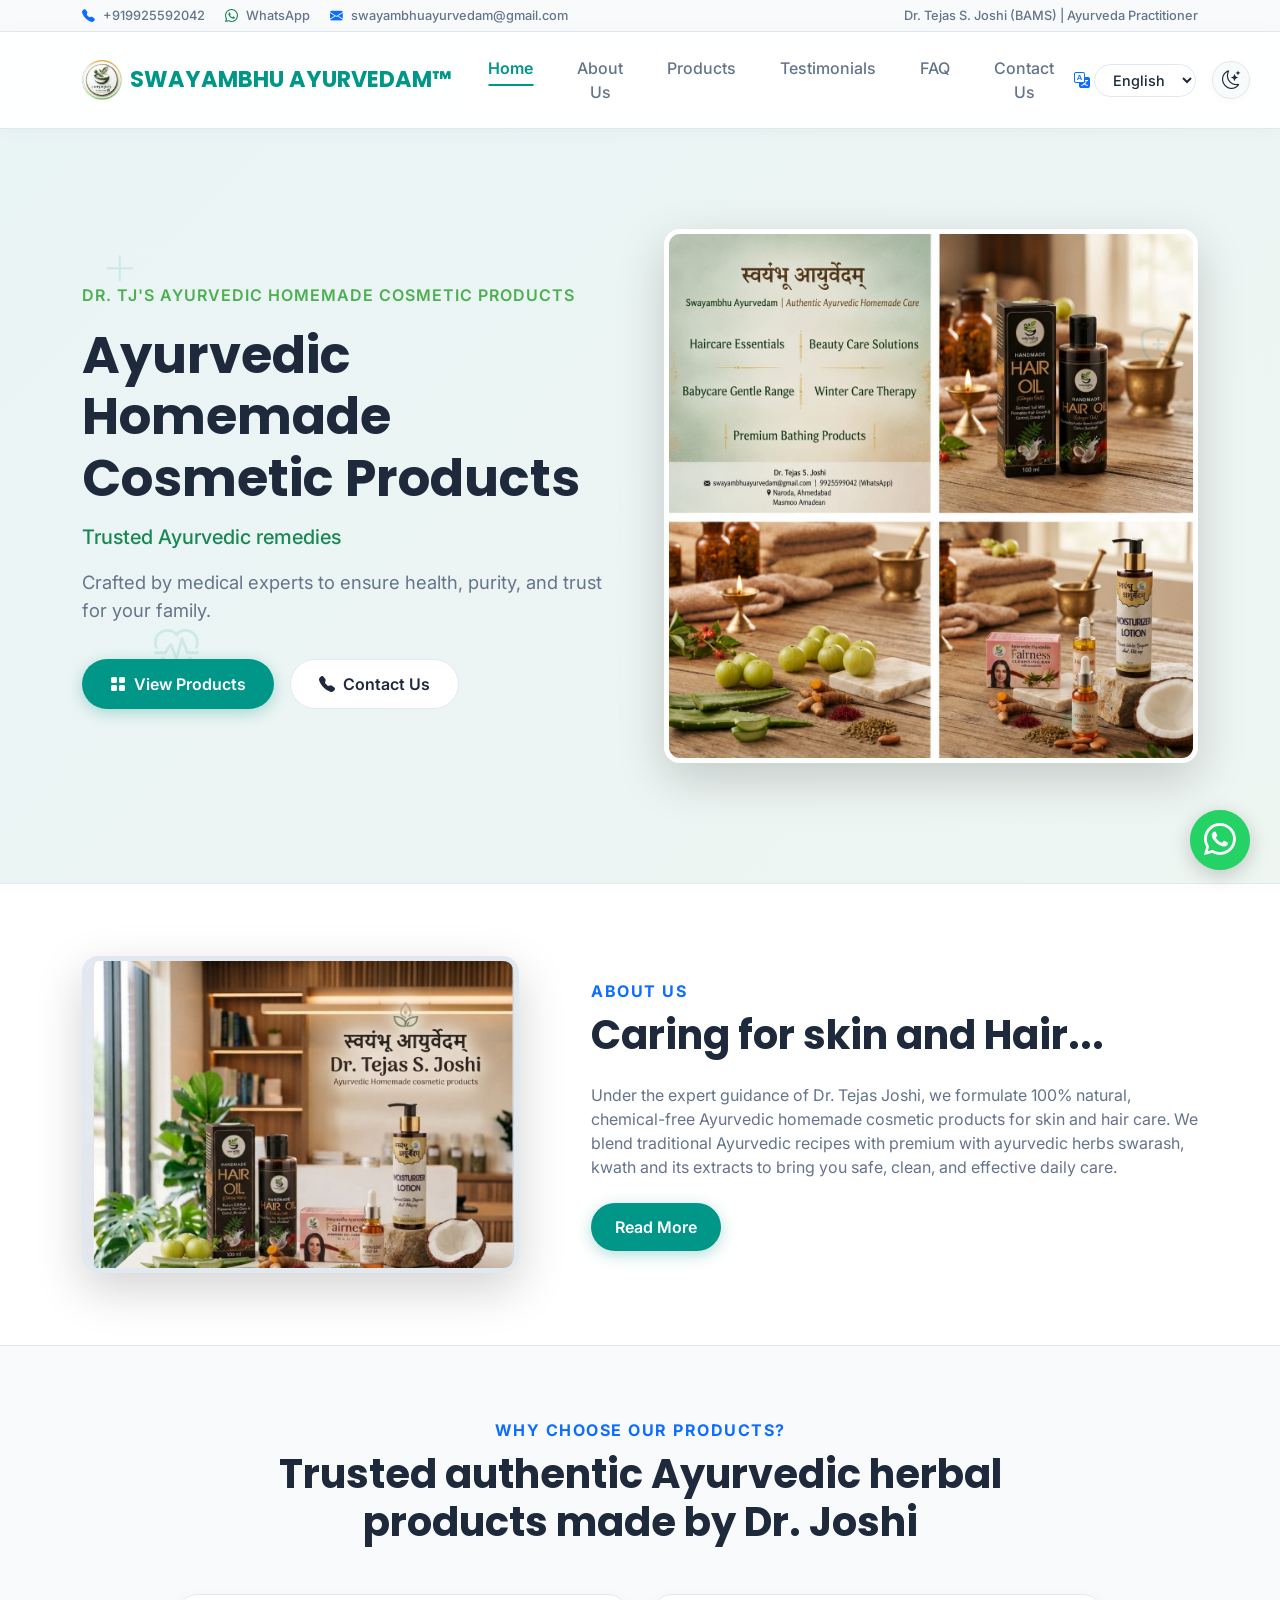
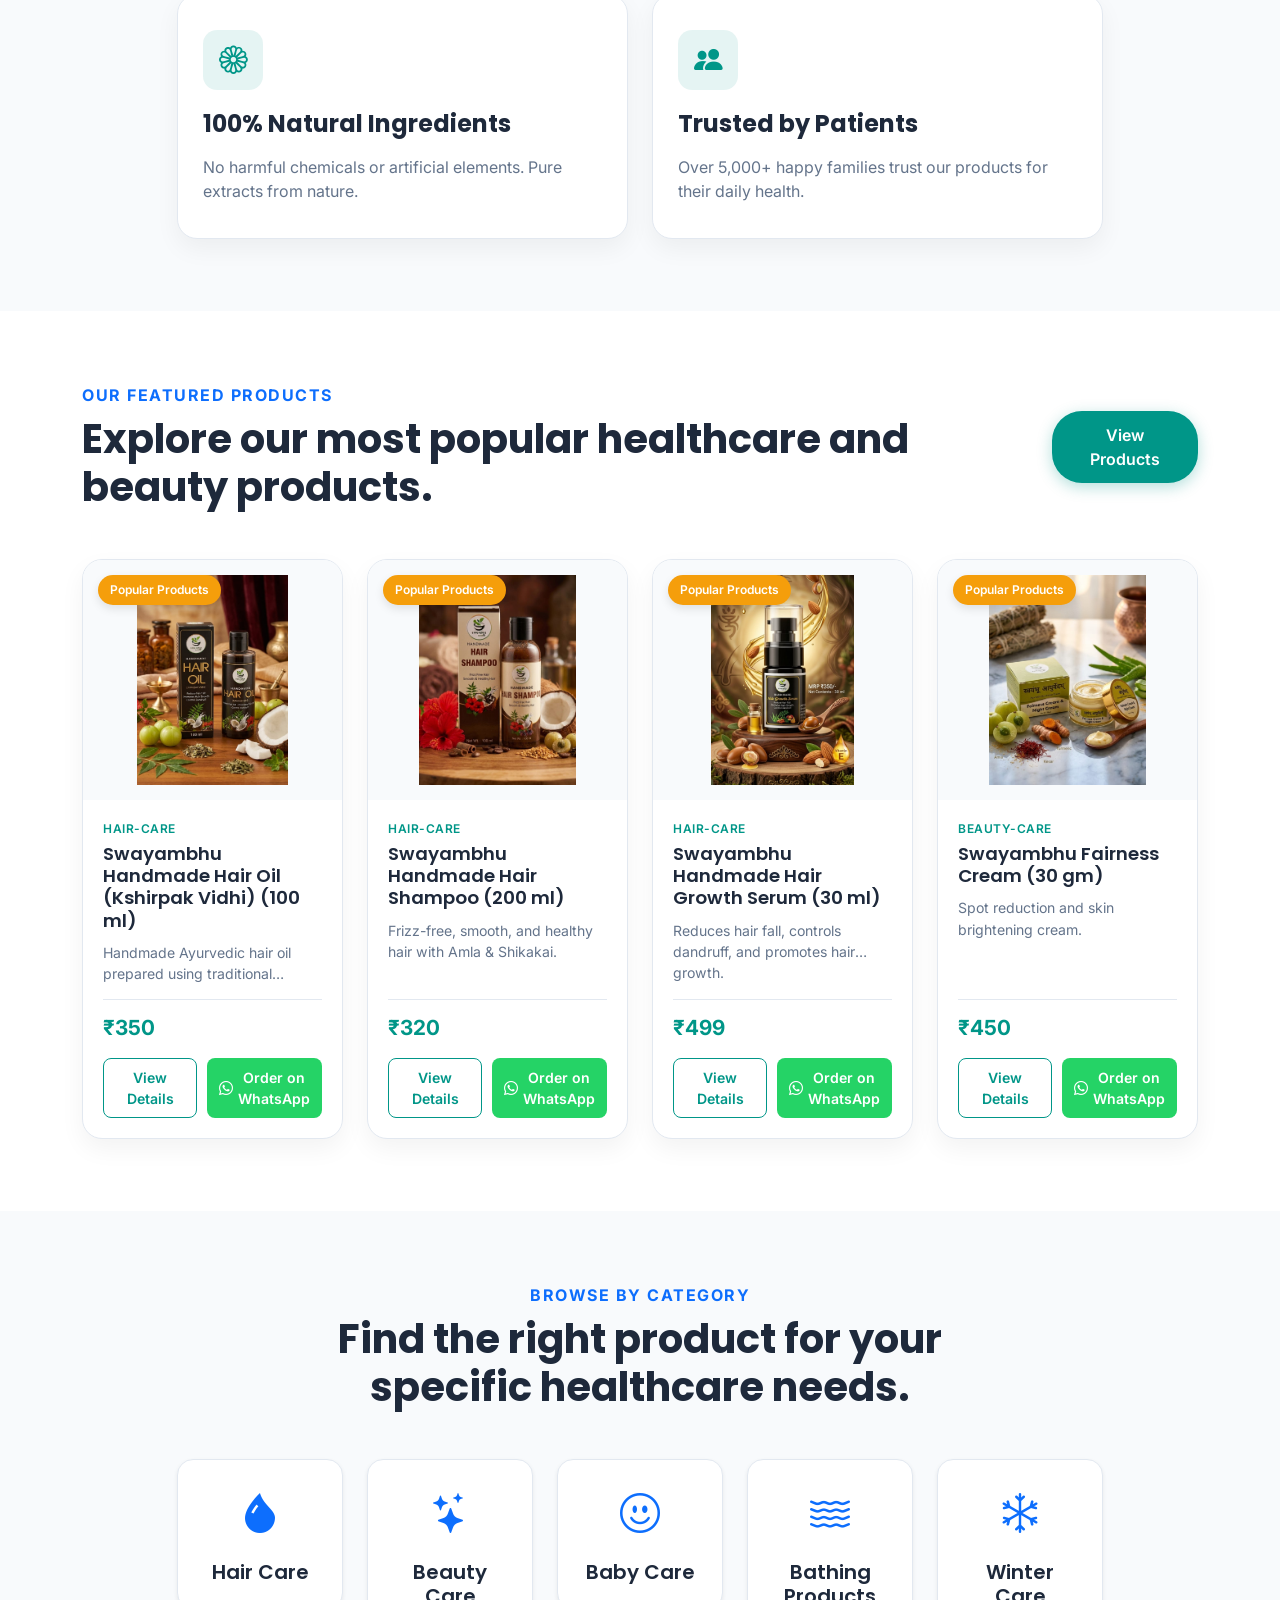
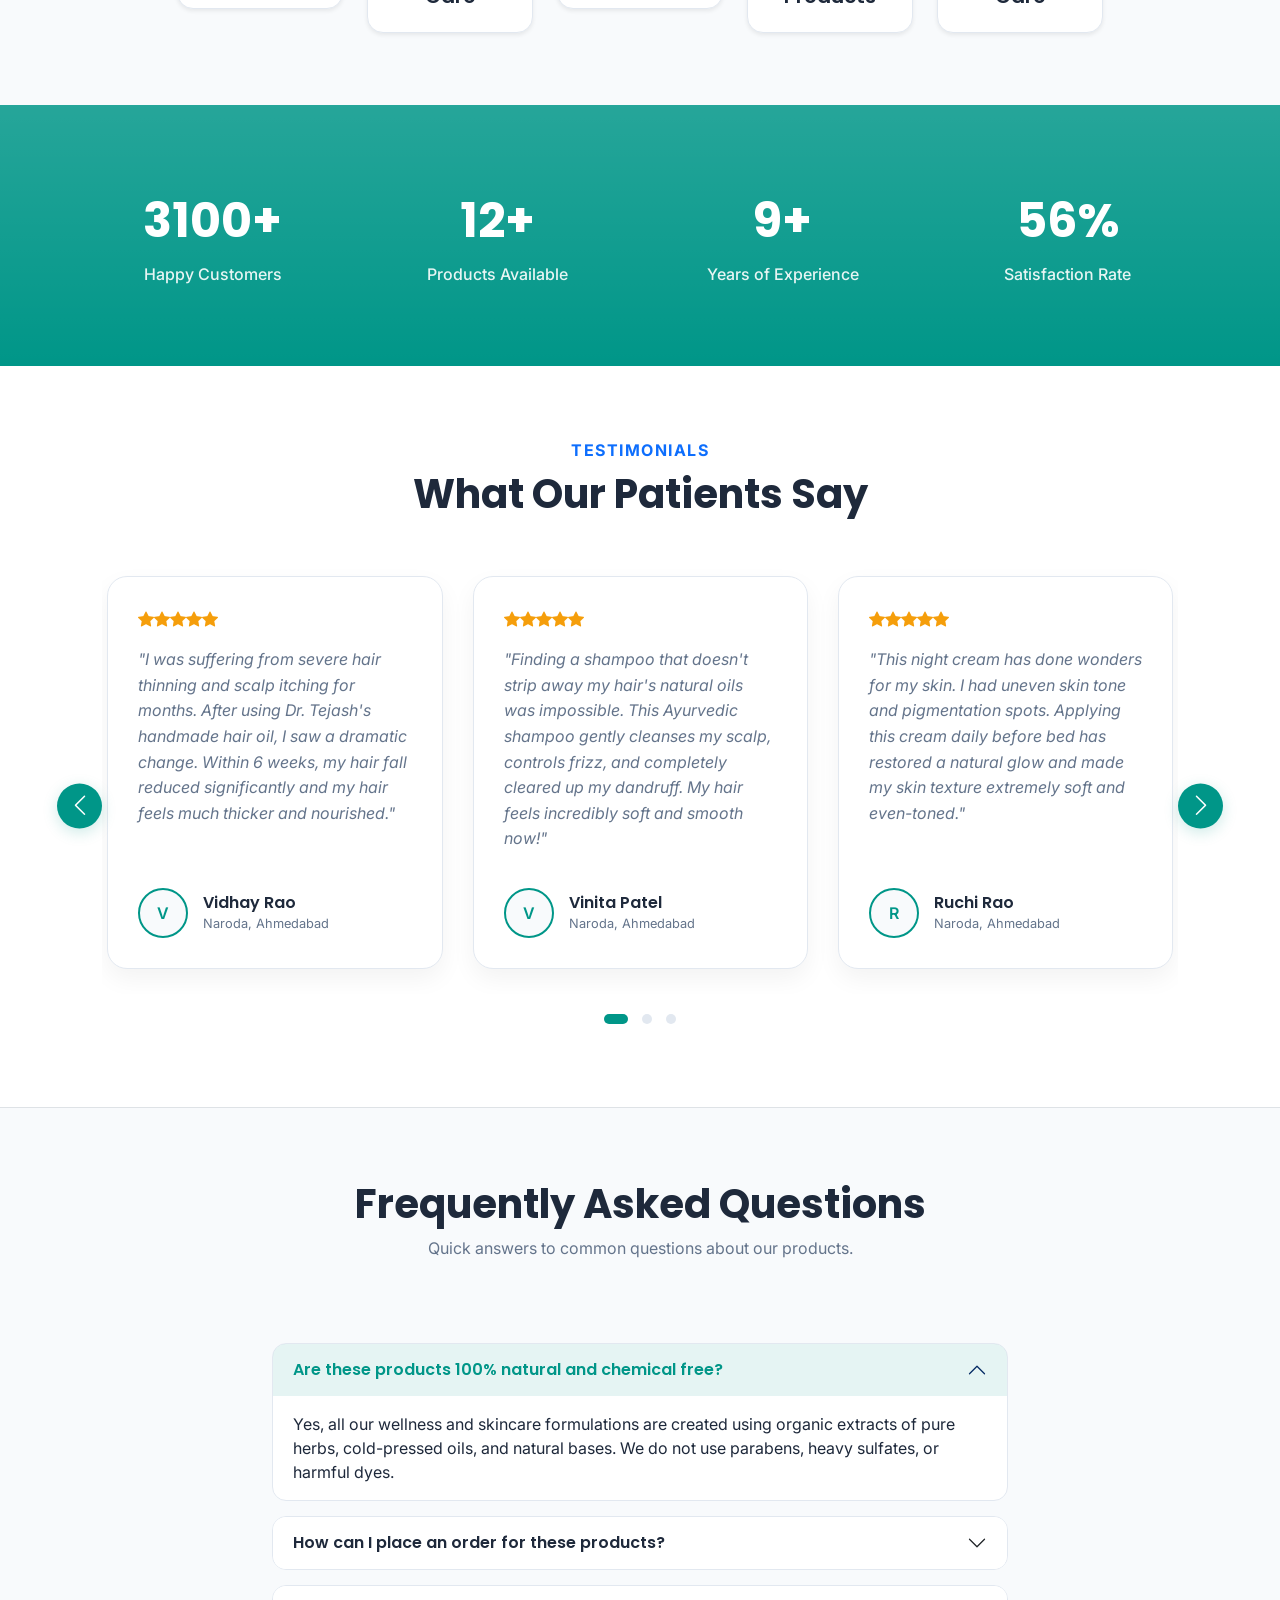
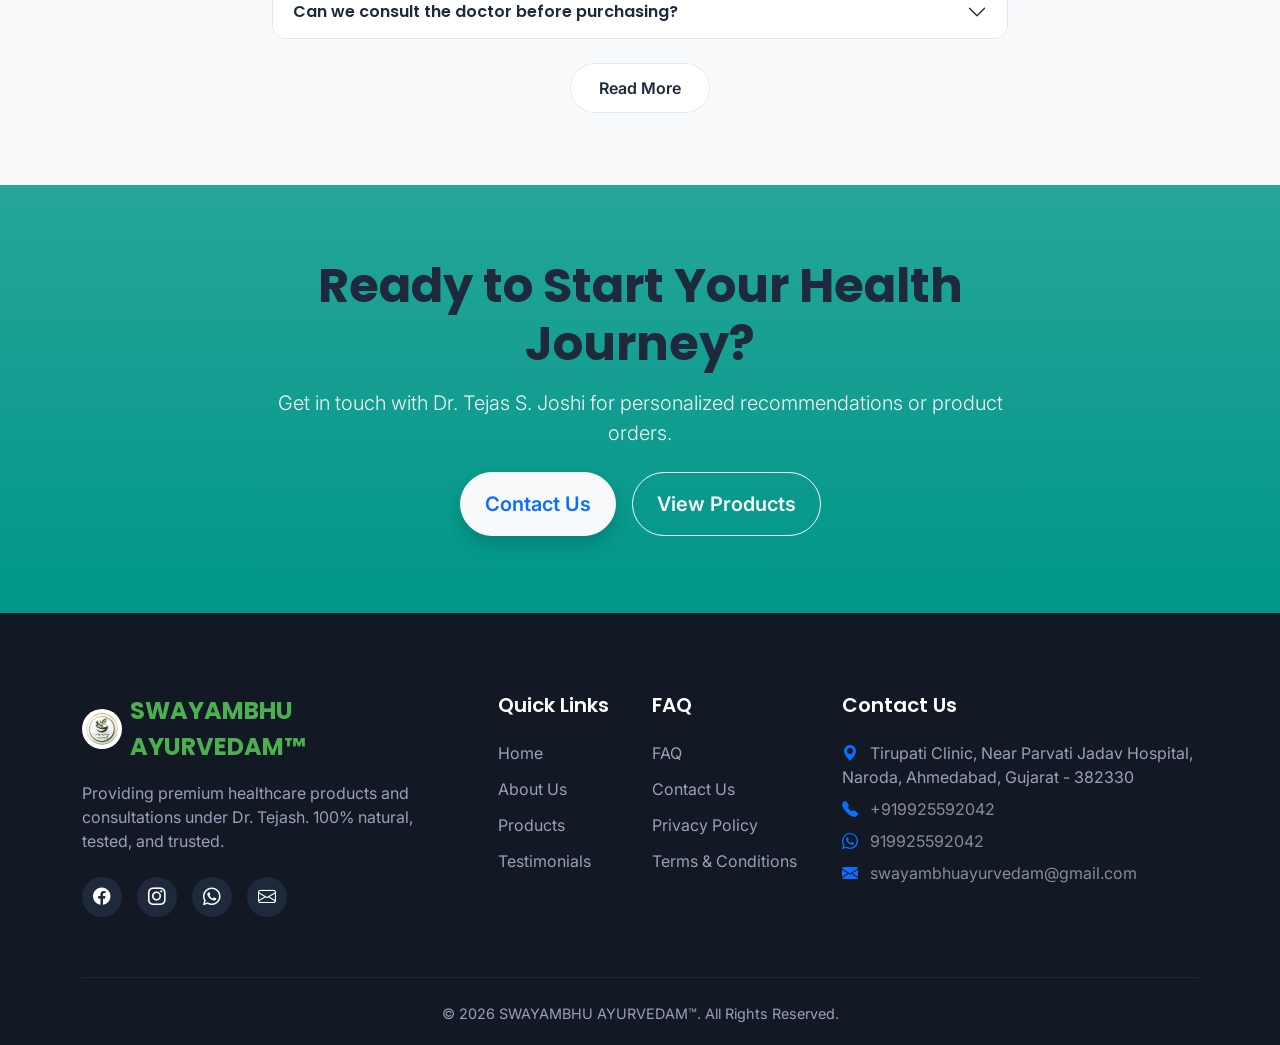
==== commit af1f35f1: "Adding new product and testimonial reviews" ====
--- a/index.html
+++ b/index.html
@@ -25,6 +25,10 @@
   <link href="https://cdn.jsdelivr.net/npm/bootstrap-icons@1.11.2/font/bootstrap-icons.min.css" rel="stylesheet">
   <!-- AOS Animation CSS -->
   <link href="https://cdn.jsdelivr.net/npm/aos@2.3.4/dist/aos.css" rel="stylesheet">
+  
+  <!-- Owl Carousel CSS -->
+  <link rel="stylesheet" href="https://cdnjs.cloudflare.com/ajax/libs/OwlCarousel2/2.3.4/assets/owl.carousel.min.css">
+  <link rel="stylesheet" href="https://cdnjs.cloudflare.com/ajax/libs/OwlCarousel2/2.3.4/assets/owl.theme.default.min.css">
   
   <!-- Custom CSS -->
   <link href="assets/css/style.css" rel="stylesheet">
@@ -246,65 +250,137 @@
         <h2 class="display-6 fw-bold" data-i18n="written_reviews_title">What Our Patients Say</h2>
       </div>
       
-      <div class="row g-4">
-        <!-- Review 1 -->
-        <div class="col-md-4" data-aos="fade-up" data-aos-delay="100">
-          <div class="review-card">
-            <div class="review-stars">
-              <i class="bi bi-star-fill"></i>
-              <i class="bi bi-star-fill"></i>
-              <i class="bi bi-star-fill"></i>
-              <i class="bi bi-star-fill"></i>
-              <i class="bi bi-star-fill"></i>
-            </div>
-            <p class="review-text">"I was facing severe hair fall for over 2 years. Using Kesh Sakhi Shampoo along with the Bhringraj oil reduced my hair fall within 4 weeks. Unbelievable results!"</p>
-            <div class="review-user">
-              <div class="review-avatar">R</div>
-              <div>
-                <h6 class="review-name">Rajesh Sharma</h6>
-                <div class="review-location">Anand, Gujarat</div>
-              </div>
-            </div>
-          </div>
-        </div>
-        
-        <!-- Review 2 -->
-        <div class="col-md-4" data-aos="fade-up" data-aos-delay="200">
-          <div class="review-card">
-            <div class="review-stars">
-              <i class="bi bi-star-fill"></i>
-              <i class="bi bi-star-fill"></i>
-              <i class="bi bi-star-fill"></i>
-              <i class="bi bi-star-fill"></i>
-              <i class="bi bi-star-fill"></i>
-            </div>
-            <p class="review-text">"My grandmother had severe digestion issues. Dr. Tejash suggested Triphala powder. Her bowel movements are regular now, and she feels much more active."</p>
-            <div class="review-user">
-              <div class="review-avatar">P</div>
-              <div>
-                <h6 class="review-name">Priya Patel</h6>
-                <div class="review-location">Nadiad, Gujarat</div>
-              </div>
-            </div>
-          </div>
-        </div>
-        
-        <!-- Review 3 -->
-        <div class="col-md-4" data-aos="fade-up" data-aos-delay="300">
-          <div class="review-card">
-            <div class="review-stars">
-              <i class="bi bi-star-fill"></i>
-              <i class="bi bi-star-fill"></i>
-              <i class="bi bi-star-fill"></i>
-              <i class="bi bi-star-fill"></i>
-              <i class="bi bi-star-half"></i>
-            </div>
-            <p class="review-text">"Neem & Tulsi soap is excellent for skin infections. I get heat boils in summers, but using this soap daily kept my skin clean and clear throughout the year."</p>
-            <div class="review-user">
-              <div class="review-avatar">A</div>
-              <div>
-                <h6 class="review-name">Amit Verma</h6>
-                <div class="review-location">Vadodara, Gujarat</div>
+      <div class="testimonial-carousel-wrapper" data-aos="fade-up">
+        <div class="owl-carousel owl-theme testimonial-carousel">
+          <!-- Review 1: Hair oil -->
+          <div class="item">
+            <div class="review-card d-flex flex-column justify-content-between">
+              <div>
+                <div class="review-stars mb-3">
+                  <i class="bi bi-star-fill"></i><i class="bi bi-star-fill"></i><i class="bi bi-star-fill"></i><i class="bi bi-star-fill"></i><i class="bi bi-star-fill"></i>
+                </div>
+                <p class="review-text">"I was suffering from severe hair thinning and scalp itching for months. After using Dr. Tejash's handmade hair oil, I saw a dramatic change. Within 6 weeks, my hair fall reduced significantly and my hair feels much thicker and nourished."</p>
+              </div>
+              <div class="review-user mt-3">
+                <div class="review-avatar">V</div>
+                <div>
+                  <h6 class="review-name">Vidhay Rao</h6>
+                  <div class="review-location">Naroda, Ahmedabad</div>
+                </div>
+              </div>
+            </div>
+          </div>
+          
+          <!-- Review 2: Shampoo -->
+          <div class="item">
+            <div class="review-card d-flex flex-column justify-content-between">
+              <div>
+                <div class="review-stars mb-3">
+                  <i class="bi bi-star-fill"></i><i class="bi bi-star-fill"></i><i class="bi bi-star-fill"></i><i class="bi bi-star-fill"></i><i class="bi bi-star-fill"></i>
+                </div>
+                <p class="review-text">"Finding a shampoo that doesn't strip away my hair's natural oils was impossible. This Ayurvedic shampoo gently cleanses my scalp, controls frizz, and completely cleared up my dandruff. My hair feels incredibly soft and smooth now!"</p>
+              </div>
+              <div class="review-user mt-3">
+                <div class="review-avatar">V</div>
+                <div>
+                  <h6 class="review-name">Vinita Patel</h6>
+                  <div class="review-location">Naroda, Ahmedabad</div>
+                </div>
+              </div>
+            </div>
+          </div>
+          
+          <!-- Review 3: Night cream -->
+          <div class="item">
+            <div class="review-card d-flex flex-column justify-content-between">
+              <div>
+                <div class="review-stars mb-3">
+                  <i class="bi bi-star-fill"></i><i class="bi bi-star-fill"></i><i class="bi bi-star-fill"></i><i class="bi bi-star-fill"></i><i class="bi bi-star-fill"></i>
+                </div>
+                <p class="review-text">"This night cream has done wonders for my skin. I had uneven skin tone and pigmentation spots. Applying this cream daily before bed has restored a natural glow and made my skin texture extremely soft and even-toned."</p>
+              </div>
+              <div class="review-user mt-3">
+                <div class="review-avatar">R</div>
+                <div>
+                  <h6 class="review-name">Ruchi Rao</h6>
+                  <div class="review-location">Naroda, Ahmedabad</div>
+                </div>
+              </div>
+            </div>
+          </div>
+          
+          <!-- Review 4: Sunscreen lotion -->
+          <div class="item">
+            <div class="review-card d-flex flex-column justify-content-between">
+              <div>
+                <div class="review-stars mb-3">
+                  <i class="bi bi-star-fill"></i><i class="bi bi-star-fill"></i><i class="bi bi-star-fill"></i><i class="bi bi-star-fill"></i><i class="bi bi-star-fill"></i>
+                </div>
+                <p class="review-text">"Most sunscreens cause breakouts on my sensitive skin, but this Ayurvedic sunscreen lotion is amazing. It is very lightweight, absorbs quickly without any sticky residue or white cast, and provides excellent daily protection."</p>
+              </div>
+              <div class="review-user mt-3">
+                <div class="review-avatar">A</div>
+                <div>
+                  <h6 class="review-name">Aryan Barot</h6>
+                  <div class="review-location">Vastral, Ahmedabad</div>
+                </div>
+              </div>
+            </div>
+          </div>
+          
+          <!-- Review 5: Facewash -->
+          <div class="item">
+            <div class="review-card d-flex flex-column justify-content-between">
+              <div>
+                <div class="review-stars mb-3">
+                  <i class="bi bi-star-fill"></i><i class="bi bi-star-fill"></i><i class="bi bi-star-fill"></i><i class="bi bi-star-fill"></i><i class="bi bi-star-fill"></i>
+                </div>
+                <p class="review-text">"I highly recommend this Ayurvedic facewash for acne-prone skin. It removes excess oil and dirt thoroughly without making the skin feel dry or stretched. My active breakouts have reduced significantly."</p>
+              </div>
+              <div class="review-user mt-3">
+                <div class="review-avatar">P</div>
+                <div>
+                  <h6 class="review-name">Prem Rao</h6>
+                  <div class="review-location">Naroda, Ahmedabad</div>
+                </div>
+              </div>
+            </div>
+          </div>
+          
+          <!-- Review 6: Fairness soap -->
+          <div class="item">
+            <div class="review-card d-flex flex-column justify-content-between">
+              <div>
+                <div class="review-stars mb-3">
+                  <i class="bi bi-star-fill"></i><i class="bi bi-star-fill"></i><i class="bi bi-star-fill"></i><i class="bi bi-star-fill"></i><i class="bi bi-star-fill"></i>
+                </div>
+                <p class="review-text">"The fairness soap is excellent. It doesn't strip the skin of its natural moisture like commercial soaps. It has improved my skin tone and brought a healthy, natural glow. Very refreshing!"</p>
+              </div>
+              <div class="review-user mt-3">
+                <div class="review-avatar">A</div>
+                <div>
+                  <h6 class="review-name">Aryan Barot</h6>
+                  <div class="review-location">Vastral, Ahmedabad</div>
+                </div>
+              </div>
+            </div>
+          </div>
+          
+          <!-- Review 7: Babycare soap -->
+          <div class="item">
+            <div class="review-card d-flex flex-column justify-content-between">
+              <div>
+                <div class="review-stars mb-3">
+                  <i class="bi bi-star-fill"></i><i class="bi bi-star-fill"></i><i class="bi bi-star-fill"></i><i class="bi bi-star-fill"></i><i class="bi bi-star-fill"></i>
+                </div>
+                <p class="review-text">"I am extremely selective when it comes to products for my baby. This babycare soap is exceptionally mild, keeps the skin soft and moist, and has a very gentle, soothing natural fragrance. Absolutely safe!"</p>
+              </div>
+              <div class="review-user mt-3">
+                <div class="review-avatar">K</div>
+                <div>
+                  <h6 class="review-name">Kajal Panchal</h6>
+                  <div class="review-location">Naroda, Ahmedabad</div>
+                </div>
               </div>
             </div>
           </div>
@@ -400,6 +476,11 @@
   <!-- AOS Scroll Animation JS -->
   <script src="https://cdn.jsdelivr.net/npm/aos@2.3.4/dist/aos.js"></script>
   
+  <!-- jQuery -->
+  <script src="https://code.jquery.com/jquery-3.7.1.min.js"></script>
+  <!-- Owl Carousel JS -->
+  <script src="https://cdnjs.cloudflare.com/ajax/libs/OwlCarousel2/2.3.4/owl.carousel.min.js"></script>
+  
   <!-- Custom scripts -->
   <script src="assets/js/config.js"></script>
   <script src="assets/js/translations.js"></script>
--- a/assets/css/style.css
+++ b/assets/css/style.css
@@ -1580,6 +1580,87 @@
   justify-content: center;
 }
 
+/* Testimonial Owl Carousel Styling */
+.testimonial-carousel-wrapper {
+  position: relative;
+  padding: 0 20px;
+}
+.testimonial-carousel .owl-stage {
+  display: flex !important;
+}
+.testimonial-carousel .owl-item {
+  display: flex !important;
+  flex: 1 0 auto;
+}
+.testimonial-carousel .item {
+  width: 100%;
+  display: flex;
+  flex-direction: column;
+}
+.testimonial-carousel .review-card {
+  height: 100%;
+  margin: 10px 5px 25px 5px; /* Added margins to allow card shadow to render without clipping */
+  transition: var(--transition-smooth);
+}
+.testimonial-carousel .review-card:hover {
+  transform: translateY(-5px);
+  box-shadow: var(--hover-shadow) !important;
+}
+.testimonial-carousel .owl-nav button.owl-prev,
+.testimonial-carousel .owl-nav button.owl-next {
+  width: 45px;
+  height: 45px;
+  background-color: var(--primary) !important;
+  color: white !important;
+  border-radius: 50% !important;
+  font-size: 1.5rem !important;
+  display: flex !important;
+  align-items: center;
+  justify-content: center;
+  position: absolute;
+  top: 50%;
+  transform: translateY(-50%);
+  transition: var(--transition-smooth) !important;
+  box-shadow: 0 4px 15px rgba(0, 150, 136, 0.2);
+  border: none !important;
+}
+.testimonial-carousel .owl-nav button.owl-prev {
+  left: -50px;
+}
+.testimonial-carousel .owl-nav button.owl-next {
+  right: -50px;
+}
+.testimonial-carousel .owl-nav button:hover {
+  background-color: #007a6e !important;
+  transform: translateY(-50%) scale(1.05);
+}
+.testimonial-carousel .owl-dots {
+  text-align: center;
+  margin-top: 15px;
+}
+.testimonial-carousel .owl-dot span {
+  width: 10px !important;
+  height: 10px !important;
+  background-color: var(--border-color) !important;
+  border-radius: 50%;
+  display: inline-block;
+  margin: 5px;
+  transition: var(--transition-smooth);
+}
+.testimonial-carousel .owl-dot.active span {
+  background-color: var(--primary) !important;
+  width: 24px !important;
+  border-radius: 5px;
+}
+@media (max-width: 1200px) {
+  .testimonial-carousel .owl-nav {
+    display: none !important;
+  }
+  .testimonial-carousel-wrapper {
+    padding: 0;
+  }
+}
+
 /* GitHub Pages trigger comment */
 
 
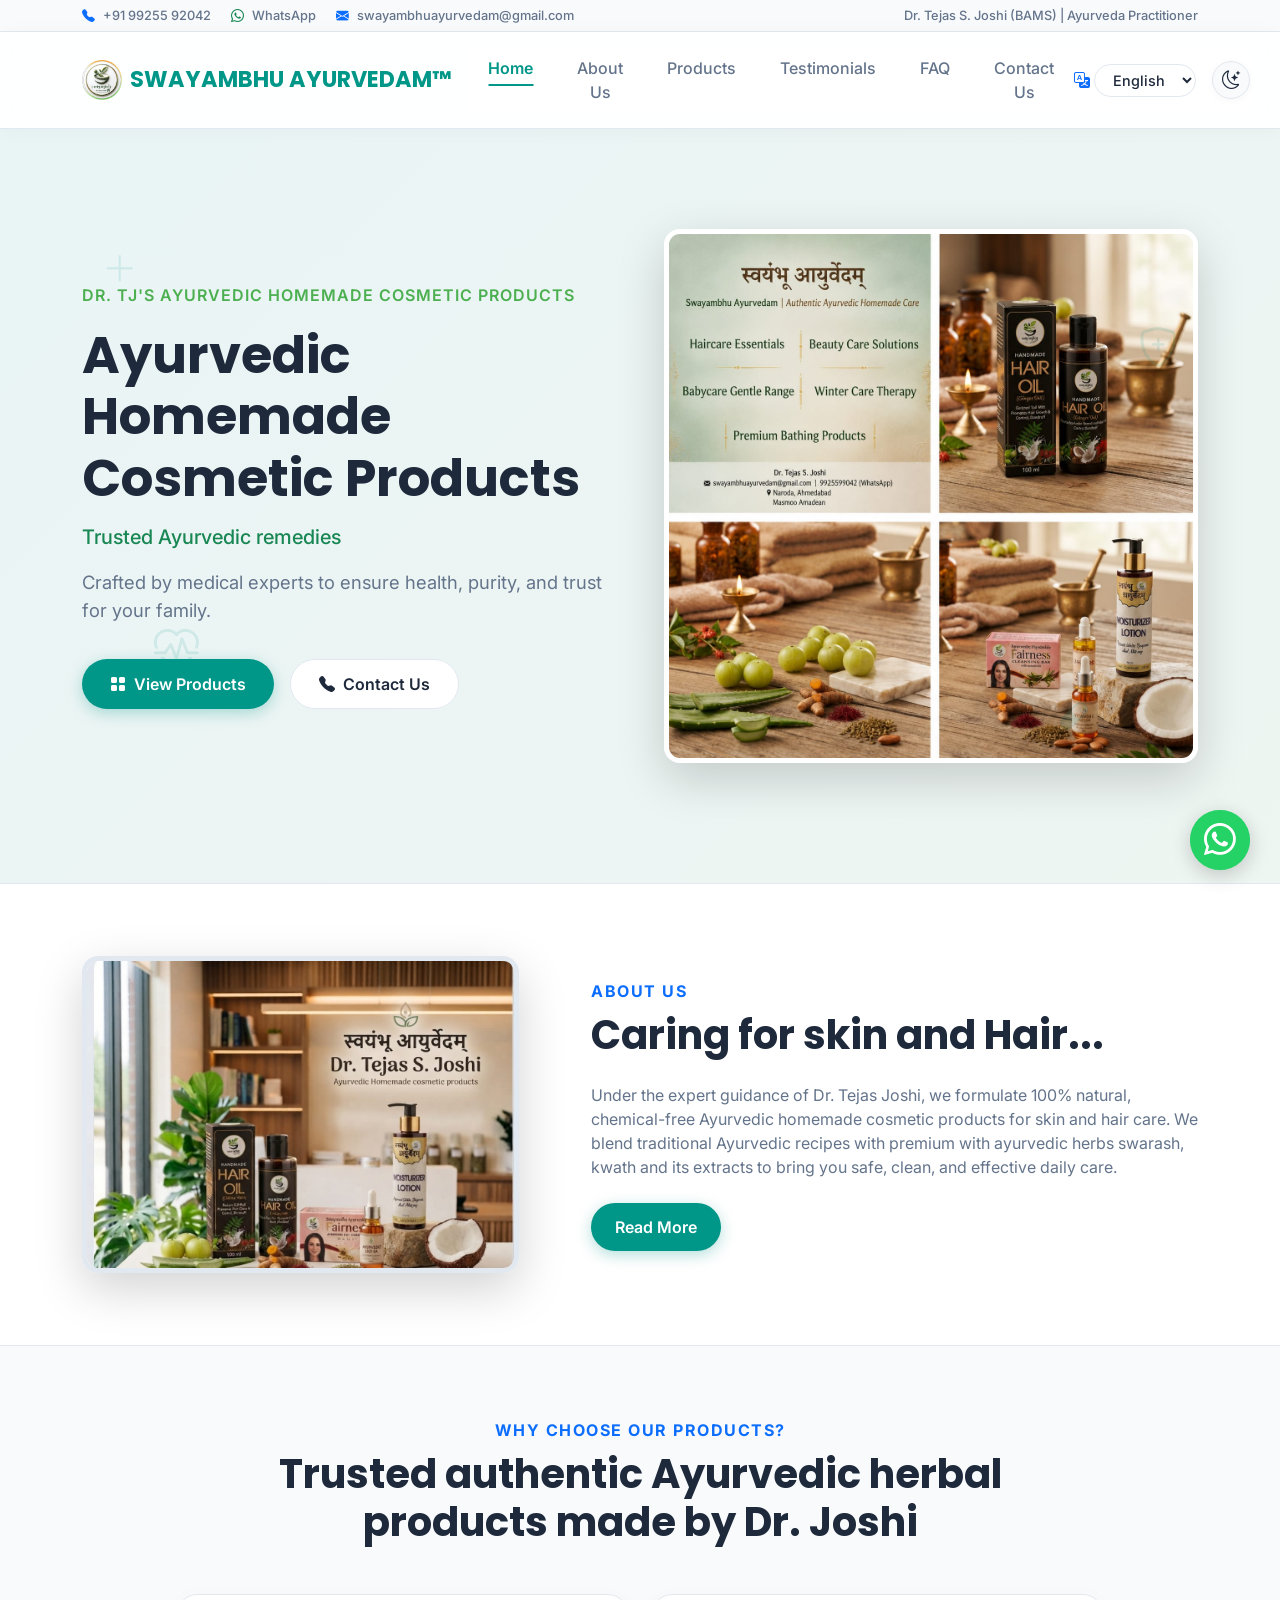
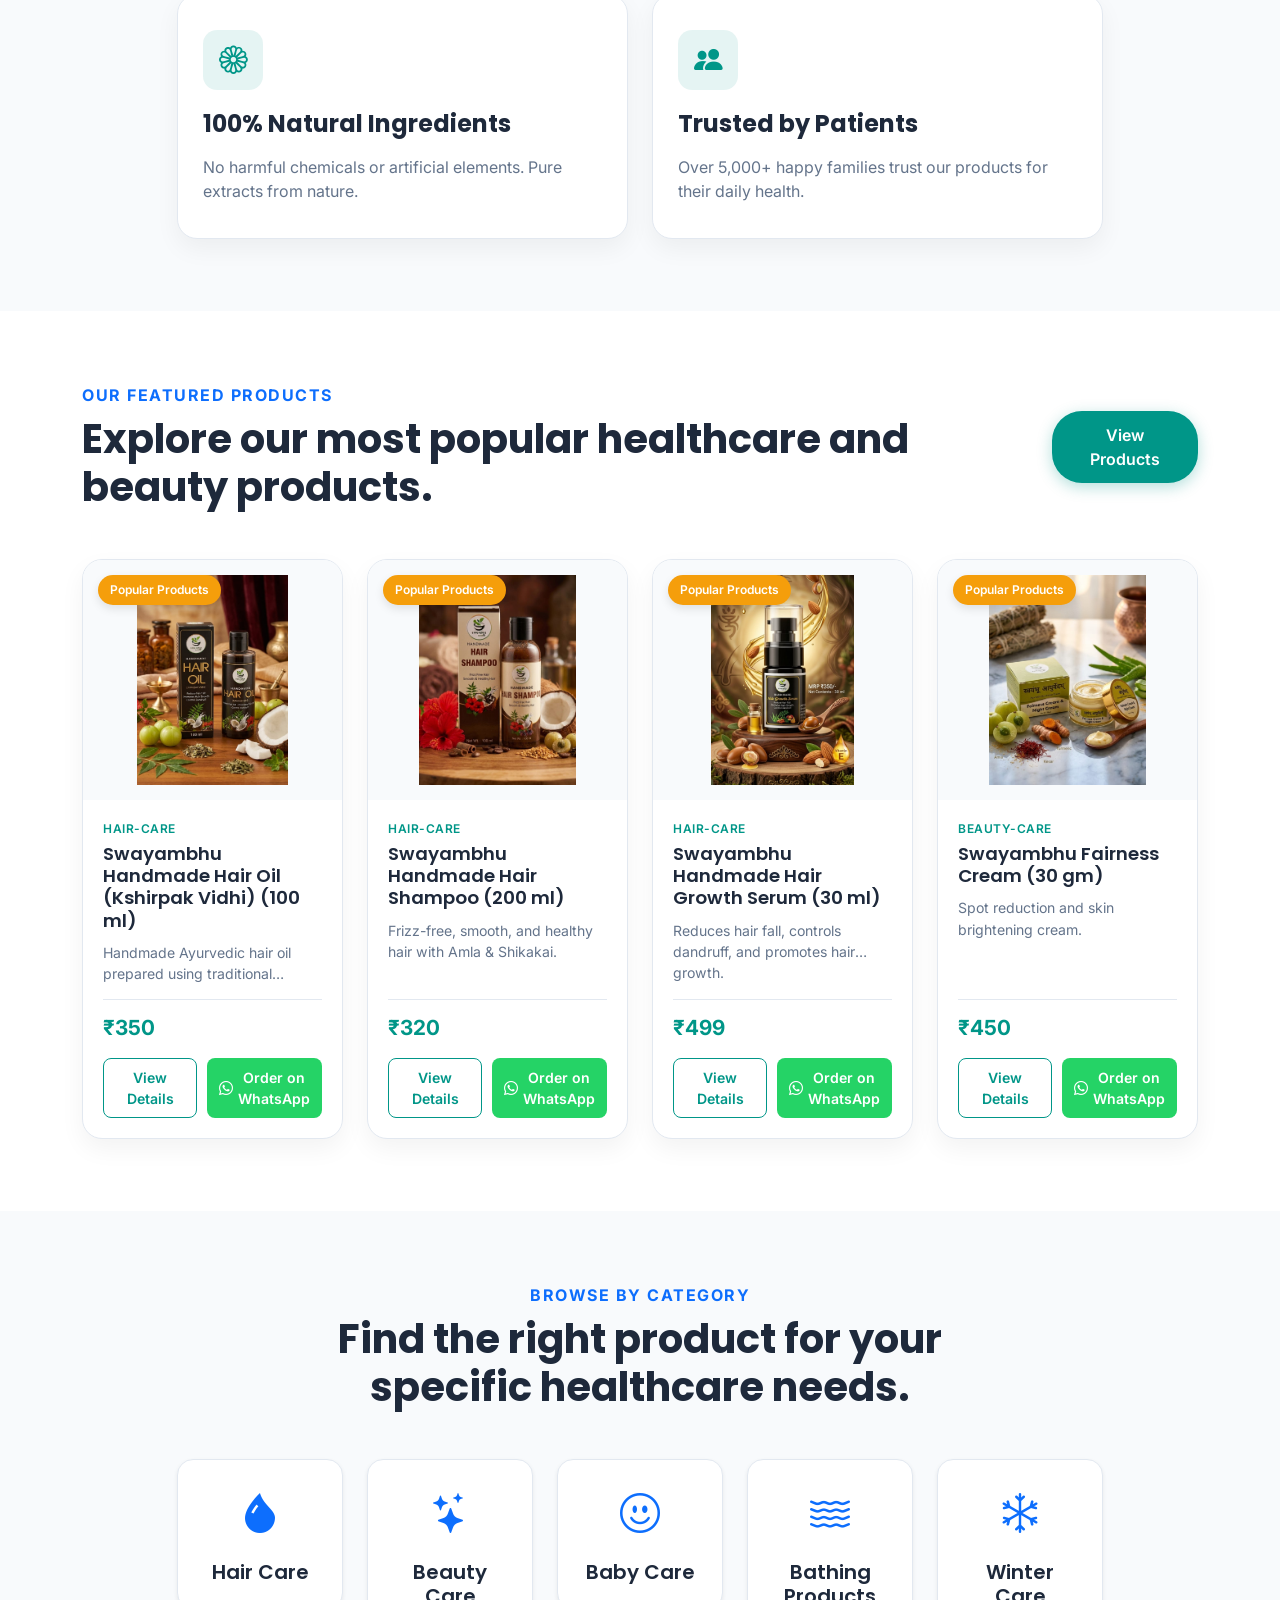
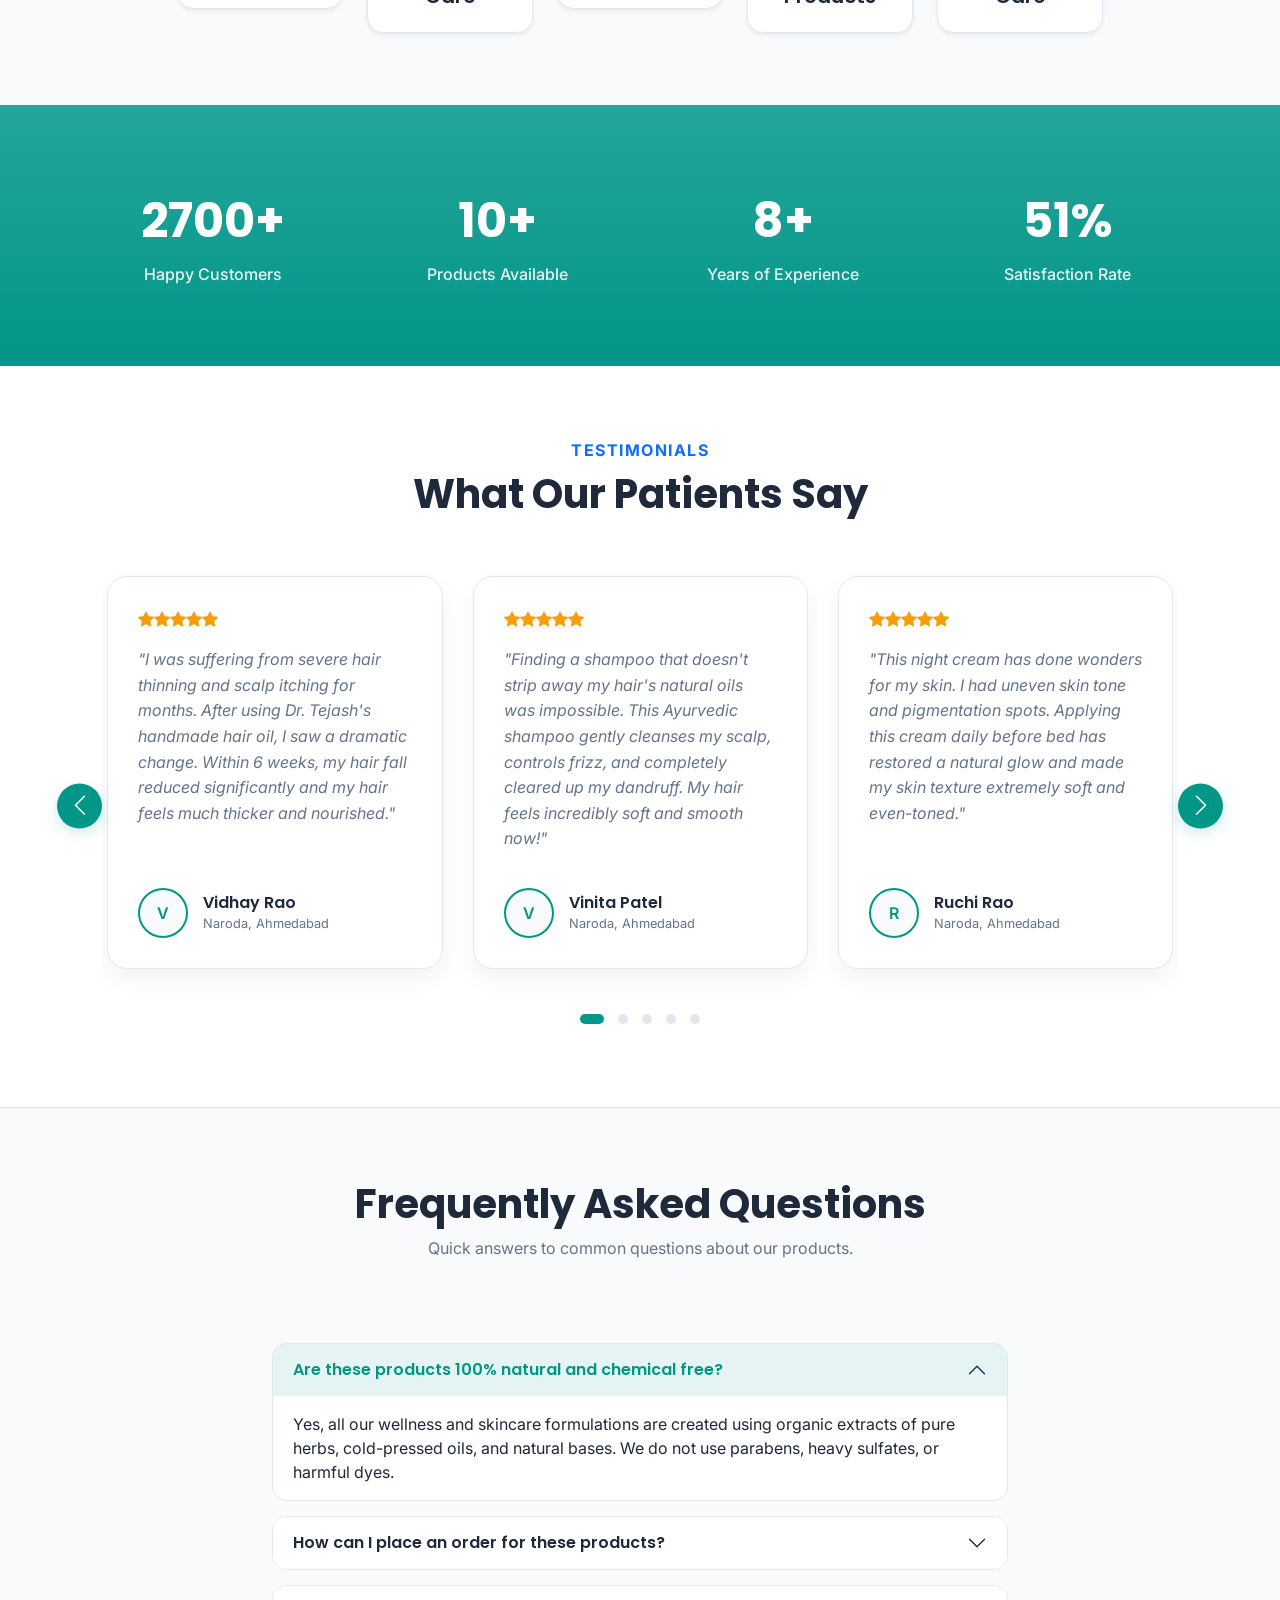
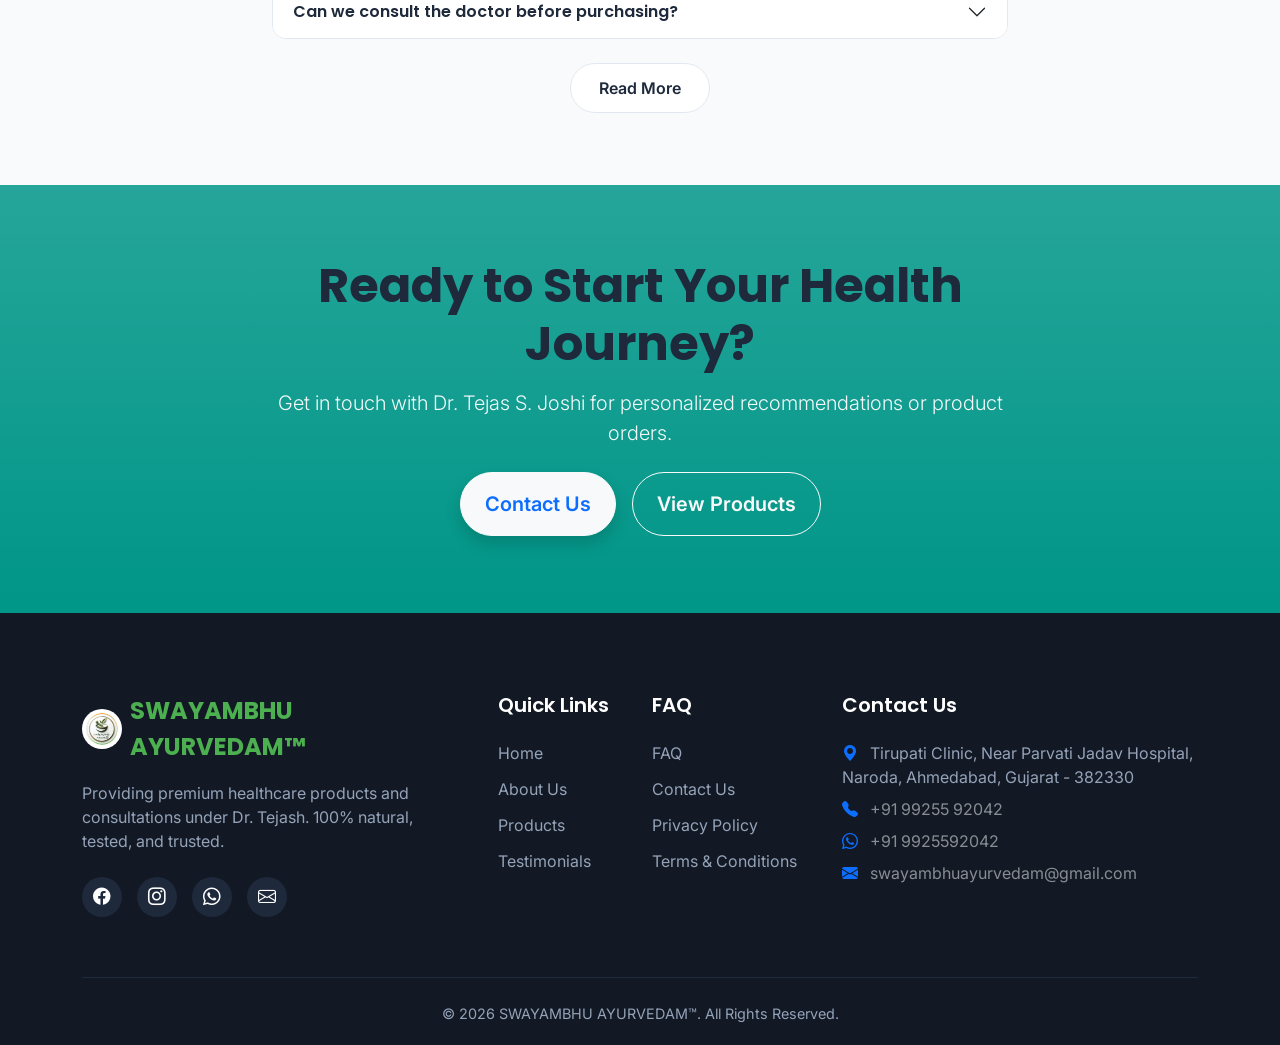
==== commit b6b72f6a: "update details and add more testimonial" ====
--- a/index.html
+++ b/index.html
@@ -384,6 +384,120 @@
               </div>
             </div>
           </div>
+
+          <!-- Review 8: Facewash -->
+          <div class="item">
+            <div class="review-card d-flex flex-column justify-content-between">
+              <div>
+                <div class="review-stars mb-3">
+                  <i class="bi bi-star-fill"></i><i class="bi bi-star-fill"></i><i class="bi bi-star-fill"></i><i class="bi bi-star-fill"></i><i class="bi bi-star-fill"></i>
+                </div>
+                <p class="review-text">"I have been using this Ayurvedic facewash for a month, and it is absolutely brilliant. Living in a humid city like Surat, my skin used to get very oily, but this controls oil without drying out my face. It has helped clear up my skin blemishes."</p>
+              </div>
+              <div class="review-user mt-3">
+                <div class="review-avatar">R</div>
+                <div>
+                  <h6 class="review-name">Rima Jain</h6>
+                  <div class="review-location">Surat, Gujarat</div>
+                </div>
+              </div>
+            </div>
+          </div>
+
+          <!-- Review 9: Fairness soap -->
+          <div class="item">
+            <div class="review-card d-flex flex-column justify-content-between">
+              <div>
+                <div class="review-stars mb-3">
+                  <i class="bi bi-star-fill"></i><i class="bi bi-star-fill"></i><i class="bi bi-star-fill"></i><i class="bi bi-star-fill"></i><i class="bi bi-star-fill"></i>
+                </div>
+                <p class="review-text">"This fairness soap works wonders! It makes my skin feel clean, smooth, and naturally brightened after every wash. It's completely different from regular chemical soaps because it keeps the skin moist and fresh all day long."</p>
+              </div>
+              <div class="review-user mt-3">
+                <div class="review-avatar">S</div>
+                <div>
+                  <h6 class="review-name">Subhash</h6>
+                  <div class="review-location">Lunavada, Gujarat</div>
+                </div>
+              </div>
+            </div>
+          </div>
+
+          <!-- Review 10: Night cream -->
+          <div class="item">
+            <div class="review-card d-flex flex-column justify-content-between">
+              <div>
+                <div class="review-stars mb-3">
+                  <i class="bi bi-star-fill"></i><i class="bi bi-star-fill"></i><i class="bi bi-star-fill"></i><i class="bi bi-star-fill"></i><i class="bi bi-star-fill"></i>
+                </div>
+                <p class="review-text">"I purchased this Ayurvedic night cream on a friend's recommendation, and I am so glad I did. It is highly moisturizing and absorbs beautifully. My dry patches have vanished, and it has given my face a natural, healthy glow. A premium product!"</p>
+              </div>
+              <div class="review-user mt-3">
+                <div class="review-avatar">T</div>
+                <div>
+                  <h6 class="review-name">Trupti</h6>
+                  <div class="review-location">Godhra, Gujarat</div>
+                </div>
+              </div>
+            </div>
+          </div>
+
+          <!-- Review 11: Hair growth serum -->
+          <div class="item">
+            <div class="review-card d-flex flex-column justify-content-between">
+              <div>
+                <div class="review-stars mb-3">
+                  <i class="bi bi-star-fill"></i><i class="bi bi-star-fill"></i><i class="bi bi-star-fill"></i><i class="bi bi-star-fill"></i><i class="bi bi-star-fill"></i>
+                </div>
+                <p class="review-text">"I was facing patchy hair loss and thinning. After using the hair growth serum for about 8 weeks, I can see fine baby hairs growing back. My hair texture has improved and hair fall has stopped completely. Excellent results."</p>
+              </div>
+              <div class="review-user mt-3">
+                <div class="review-avatar">R</div>
+                <div>
+                  <h6 class="review-name">Rahul</h6>
+                  <div class="review-location">Godhra, Gujarat</div>
+                </div>
+              </div>
+            </div>
+          </div>
+
+          <!-- Review 12: Oil and shampoo -->
+          <div class="item">
+            <div class="review-card d-flex flex-column justify-content-between">
+              <div>
+                <div class="review-stars mb-3">
+                  <i class="bi bi-star-fill"></i><i class="bi bi-star-fill"></i><i class="bi bi-star-fill"></i><i class="bi bi-star-fill"></i><i class="bi bi-star-fill"></i>
+                </div>
+                <p class="review-text">"The combo of Ayurvedic hair oil and shampoo is outstanding. Using them together has solved my long-term dandruff problem and strengthened my hair roots. My hair fall is completely gone and they look much healthier and shinier."</p>
+              </div>
+              <div class="review-user mt-3">
+                <div class="review-avatar">R</div>
+                <div>
+                  <h6 class="review-name">Rohit</h6>
+                  <div class="review-location">Vadodara, Gujarat</div>
+                </div>
+              </div>
+            </div>
+          </div>
+
+          <!-- Review 13: Babycare soap -->
+          <div class="item">
+            <div class="review-card d-flex flex-column justify-content-between">
+              <div>
+                <div class="review-stars mb-3">
+                  <i class="bi bi-star-fill"></i><i class="bi bi-star-fill"></i><i class="bi bi-star-fill"></i><i class="bi bi-star-fill"></i><i class="bi bi-star-fill"></i>
+                </div>
+                <p class="review-text">"This babycare soap is incredibly gentle. My child has extremely sensitive skin, but this soap keeps it soft, clean, and rash-free. It has a beautiful natural fragrance and produces a rich, soothing lather. Strongly recommended for infants."</p>
+              </div>
+              <div class="review-user mt-3">
+                <div class="review-avatar">Y</div>
+                <div>
+                  <h6 class="review-name">Yagnesh</h6>
+                  <div class="review-location">Ahmedabad, Gujarat</div>
+                </div>
+              </div>
+            </div>
+          </div>
         </div>
       </div>
     </div>
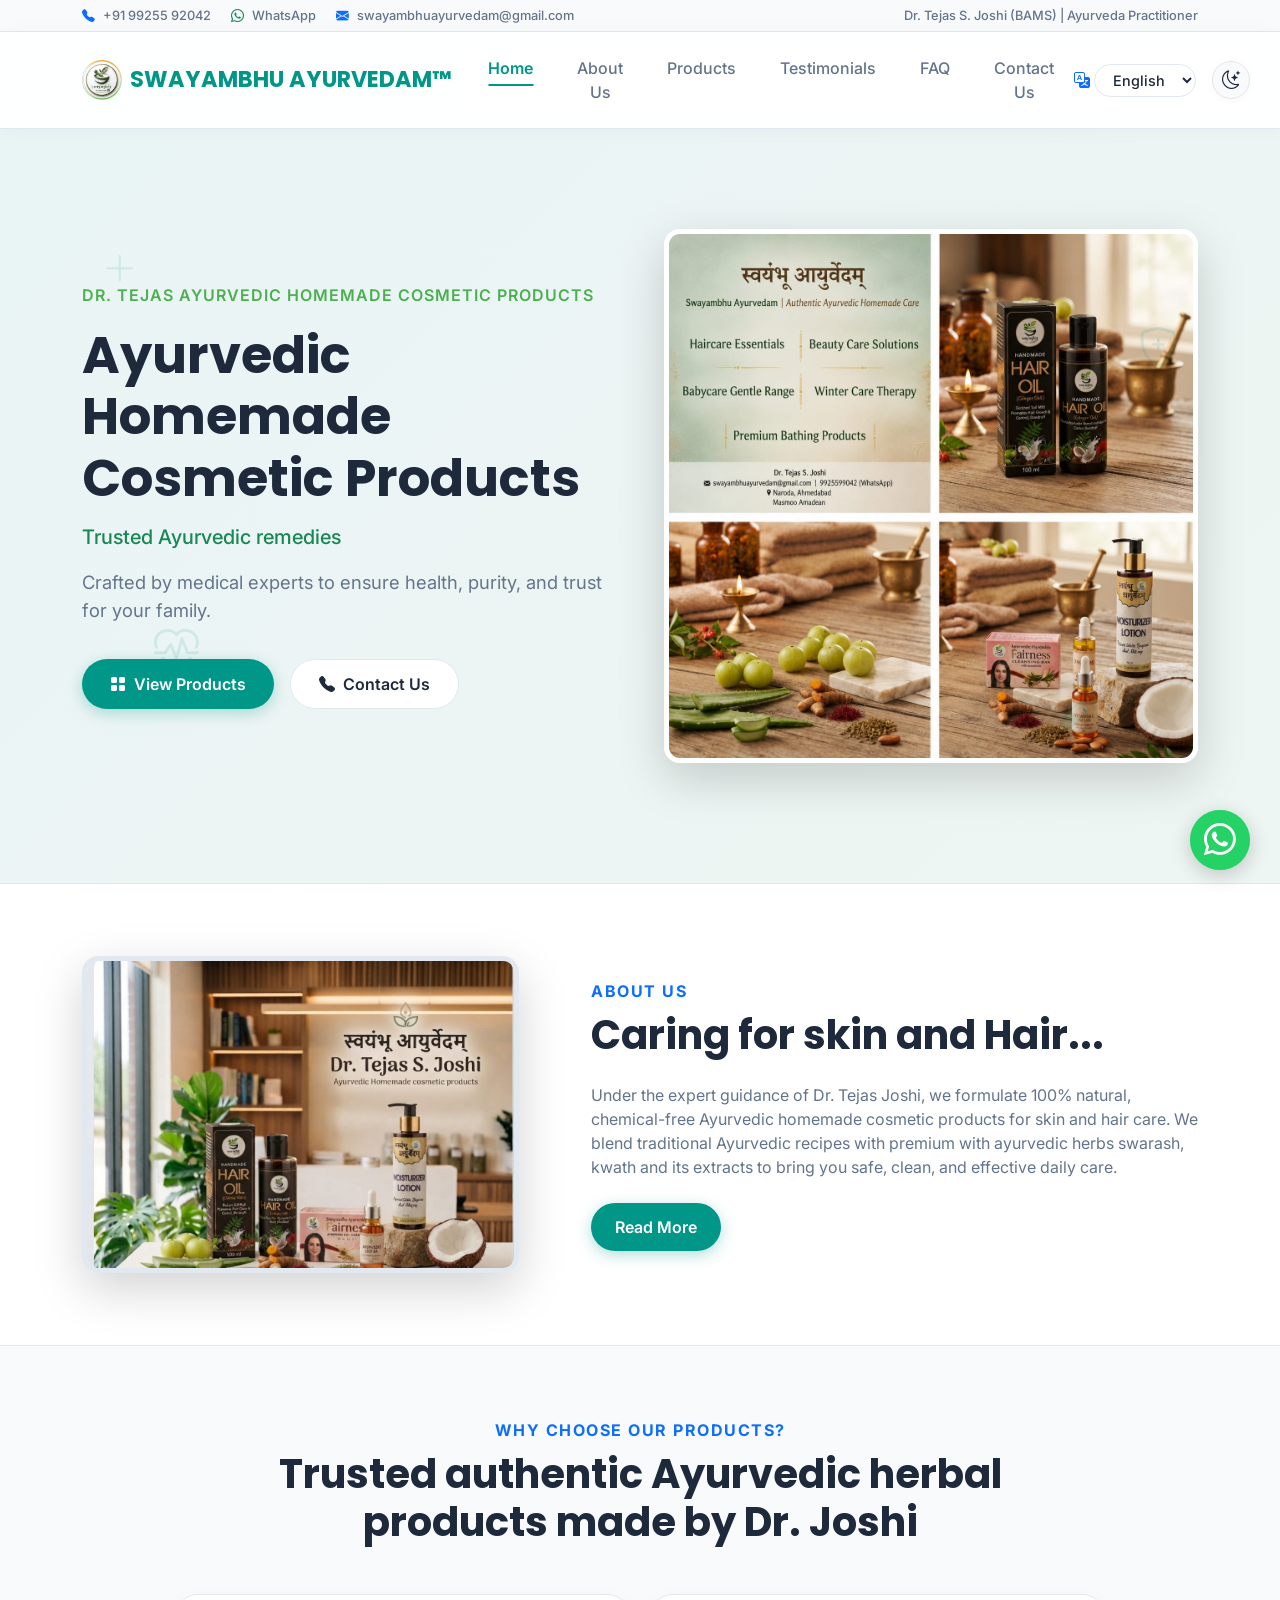
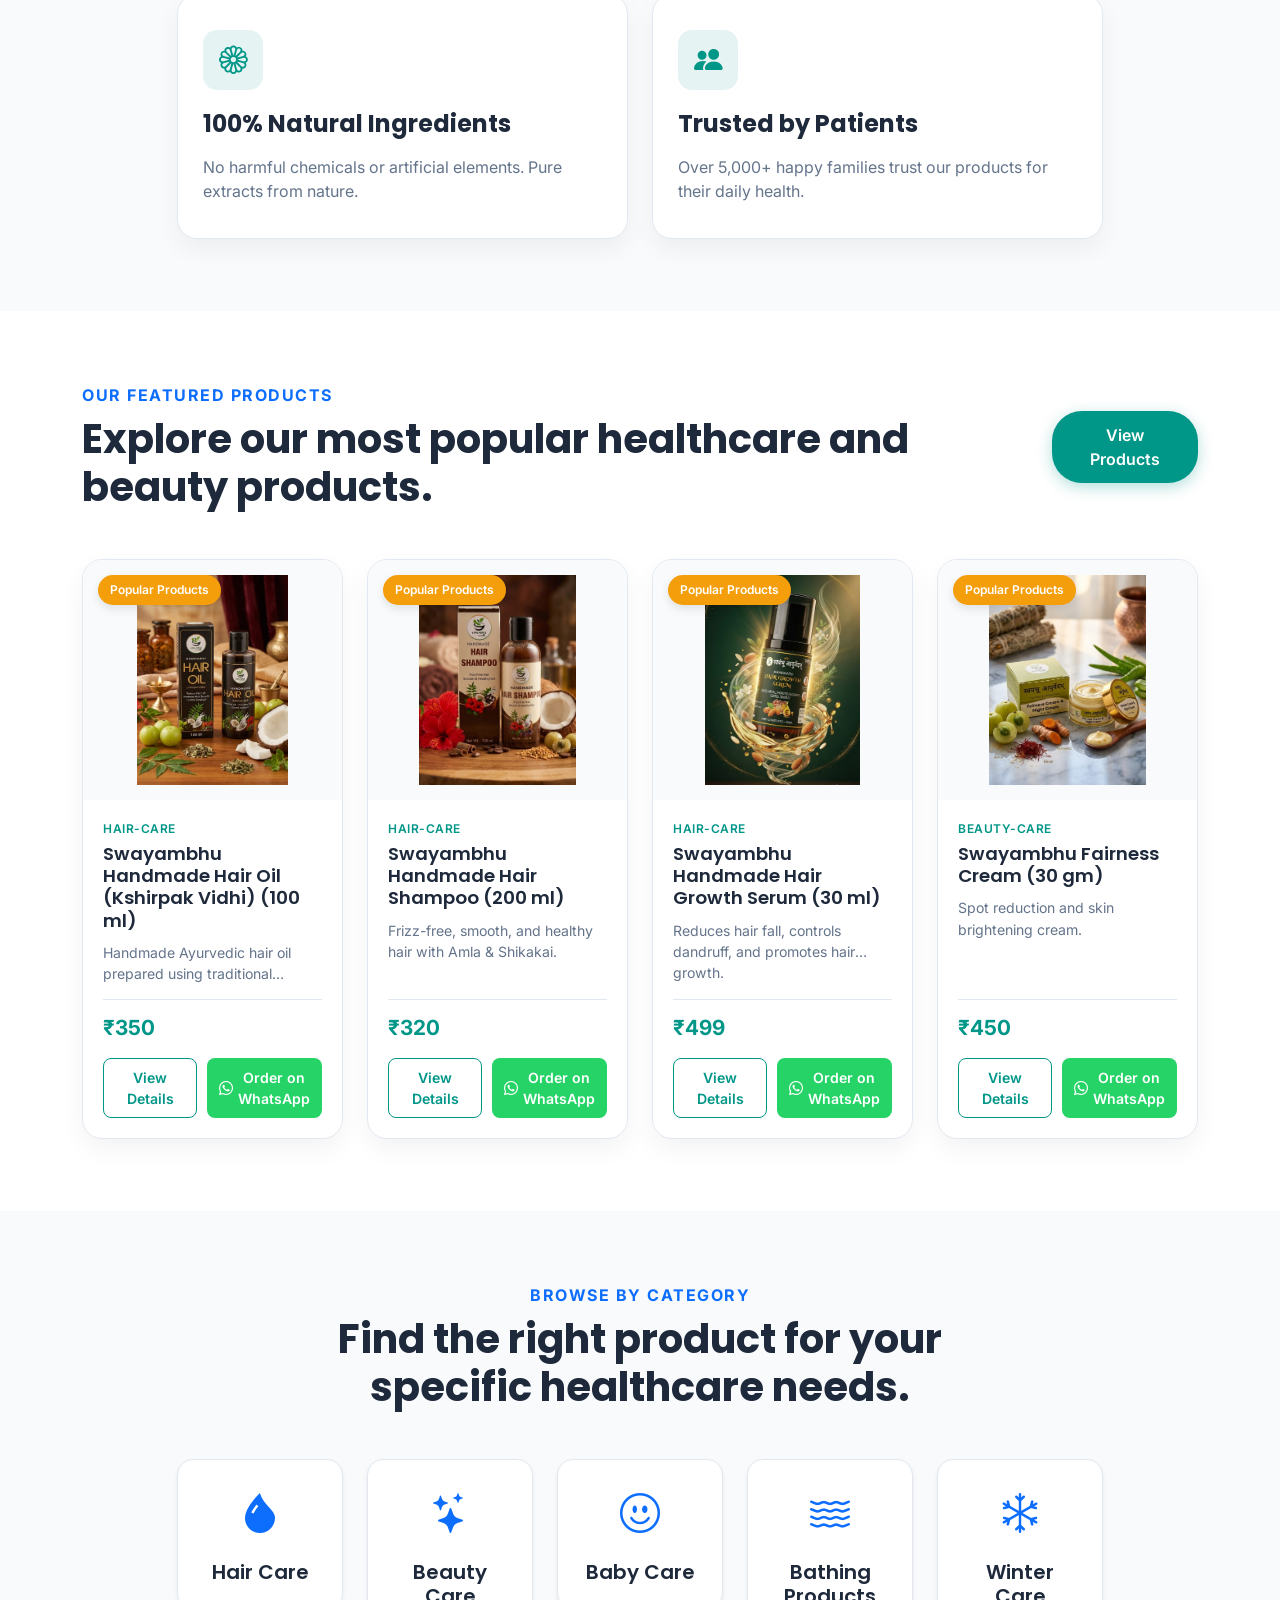
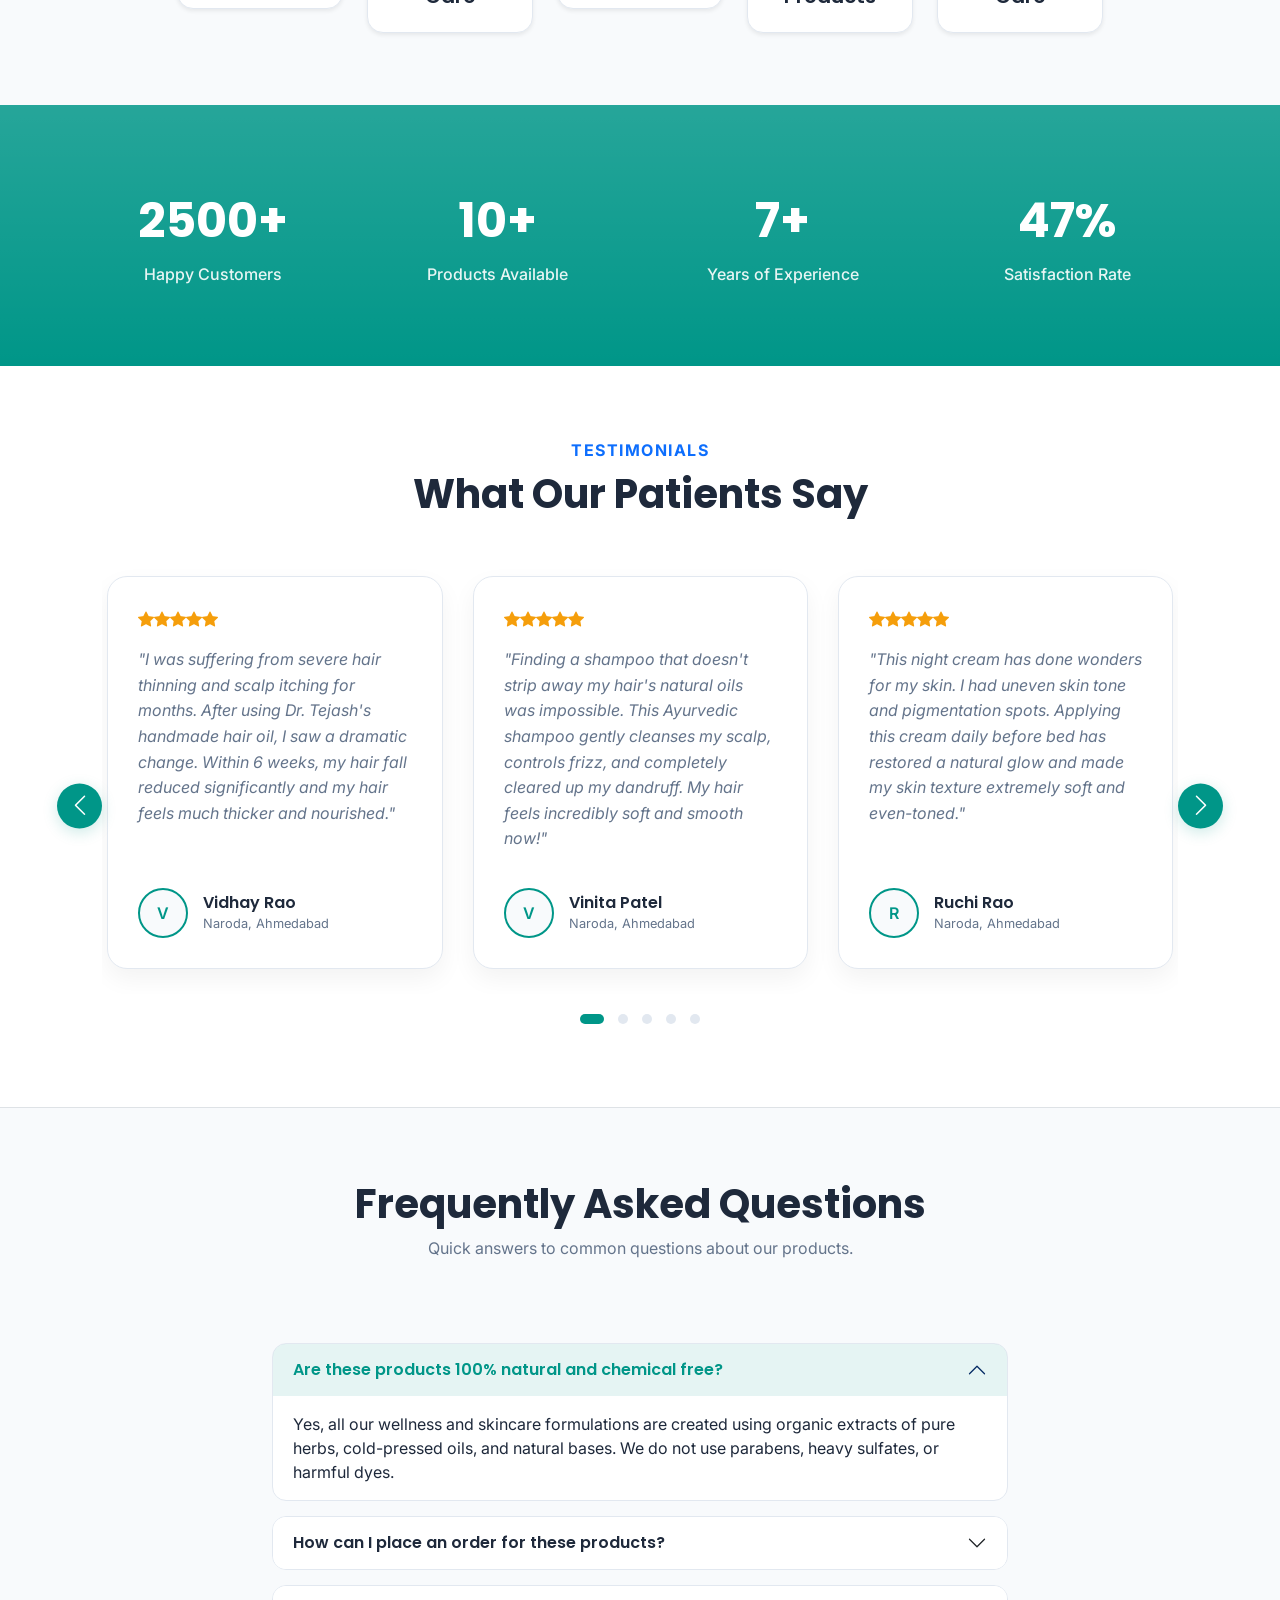
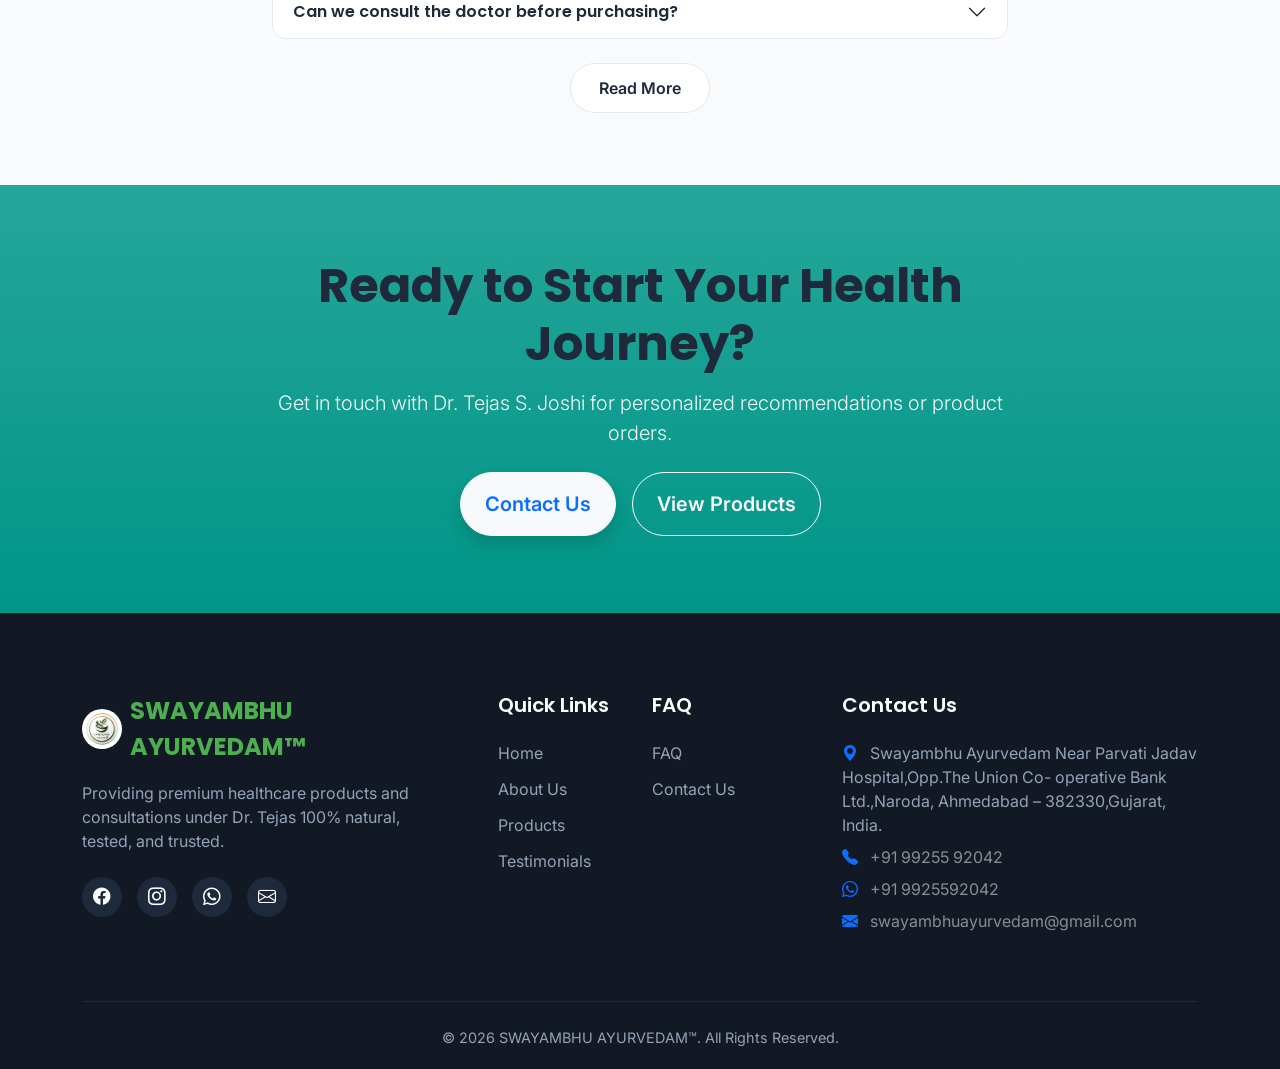
==== commit 256d4b61: "Fix spelling mistasks" ====
--- a/index.html
+++ b/index.html
@@ -54,7 +54,7 @@
       <div class="row align-items-center g-5">
         <!-- Hero Text content -->
         <div class="col-lg-6 hero-content" data-aos="fade-right">
-          <span class="hero-subtitle mb-2 d-inline-block" data-i18n="hero_upper_subtitle">Dr. TJ's Ayurvedic Homemade cosmetic products</span>
+          <span class="hero-subtitle mb-2 d-inline-block" data-i18n="hero_upper_subtitle">Dr. Tejas Ayurvedic Homemade cosmetic products</span>
           <h1 class="hero-title" data-i18n="hero_title">Ayurvedic Homemade Cosmetic Products</h1>
           <!-- Typing effect goes here -->
           <p class="h5 fw-medium text-success my-3" id="typing-subtitle"></p>
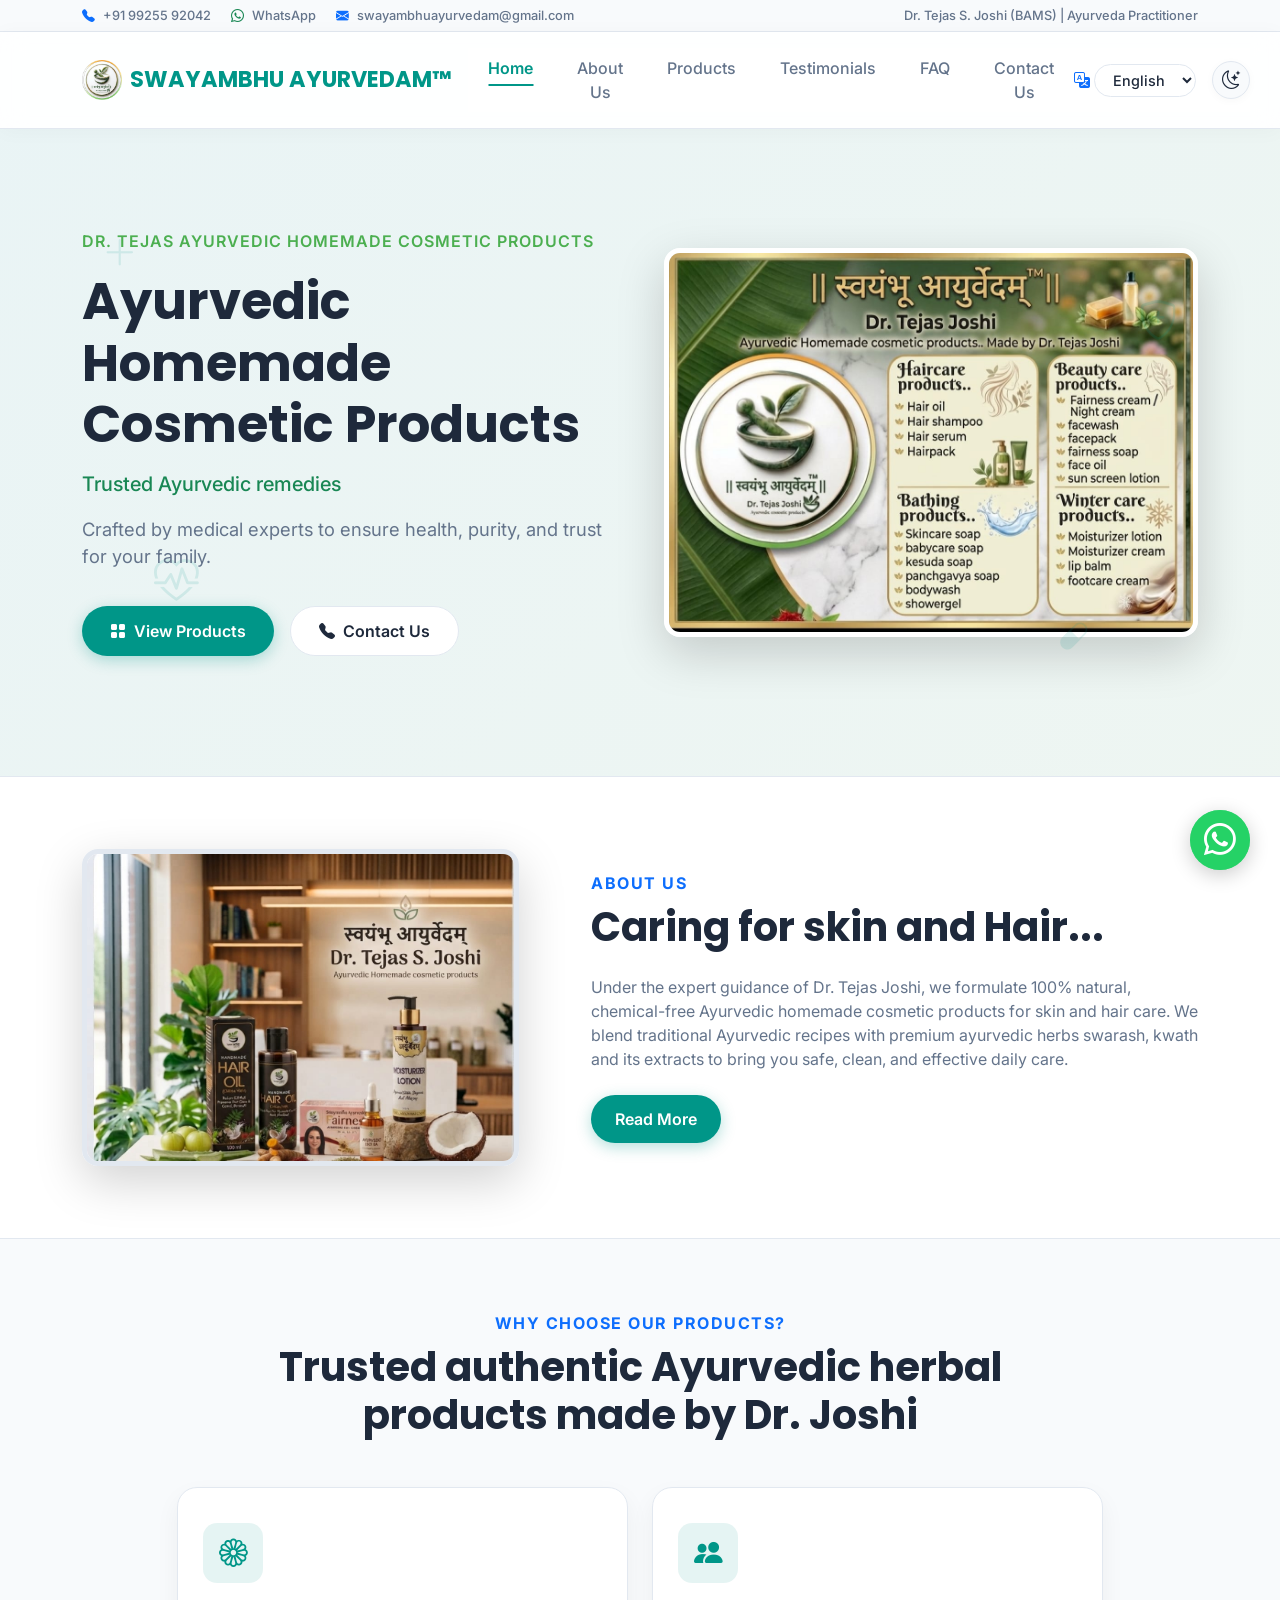
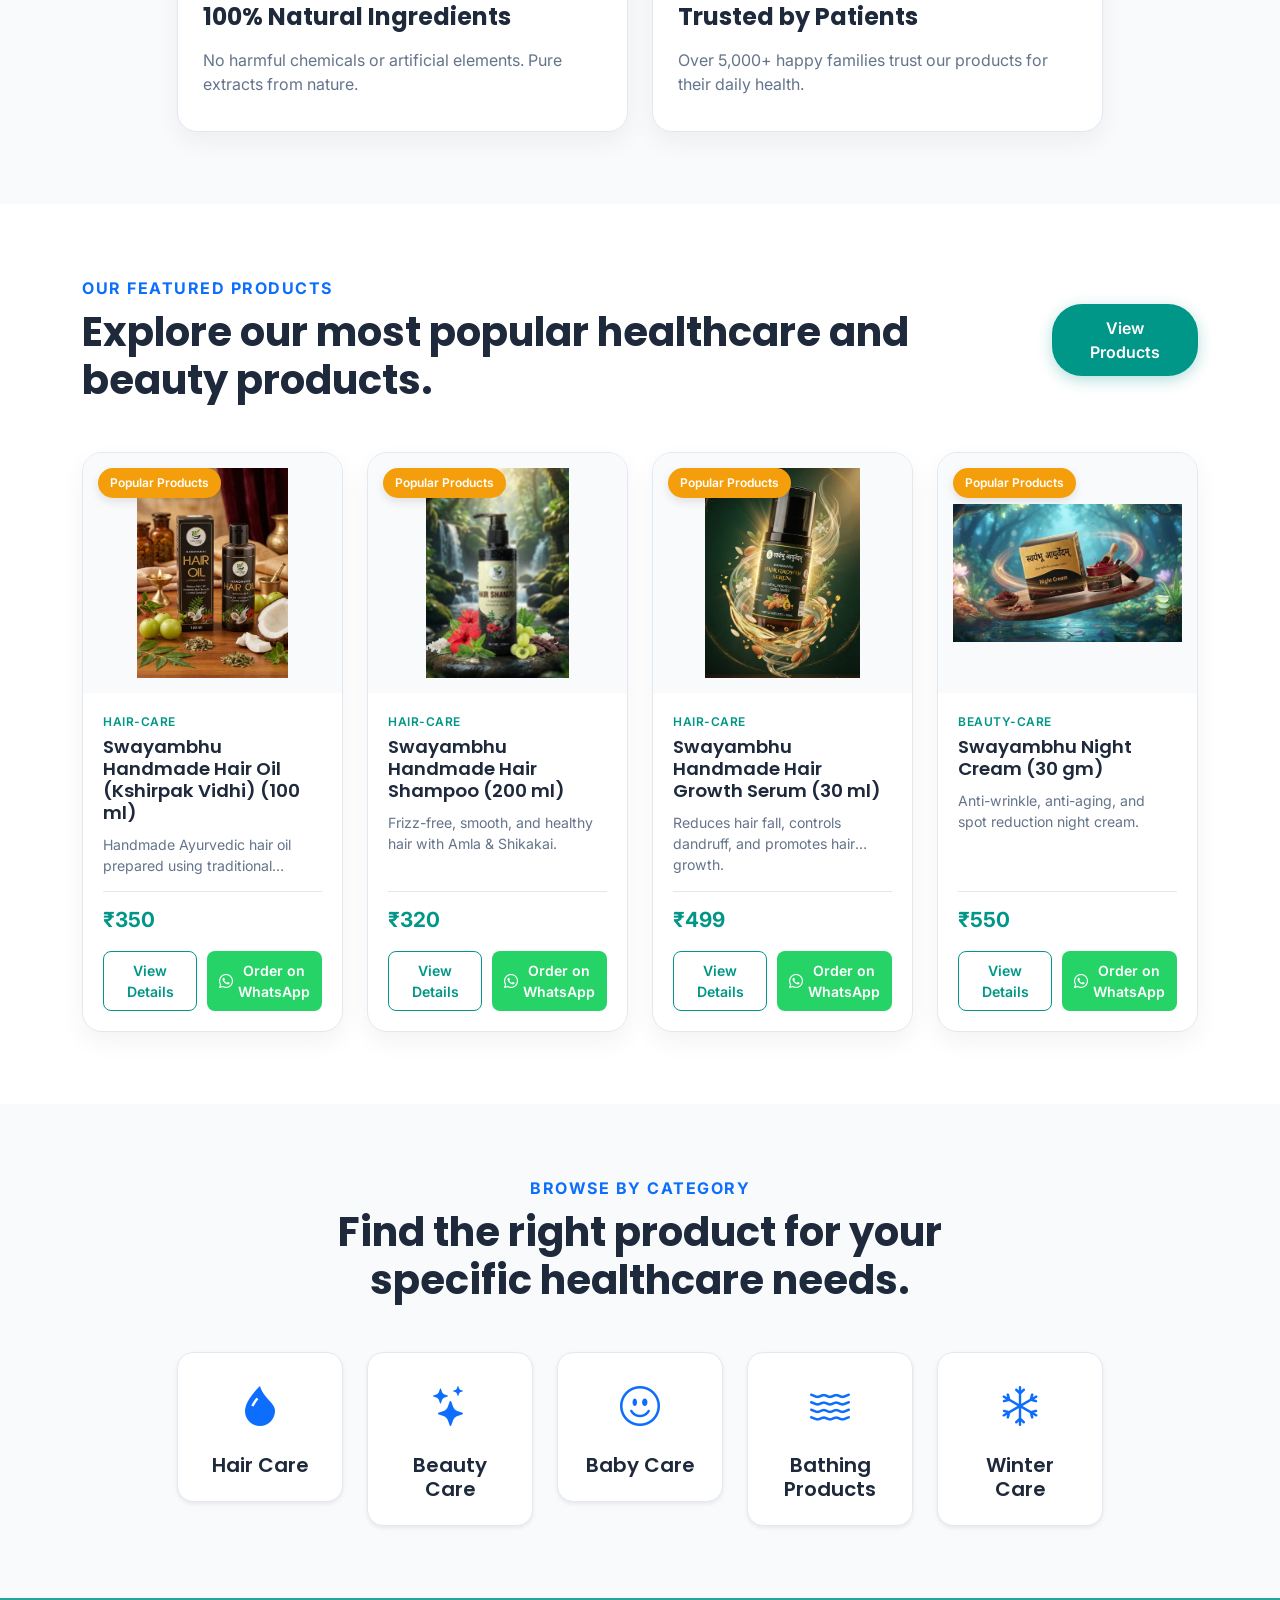
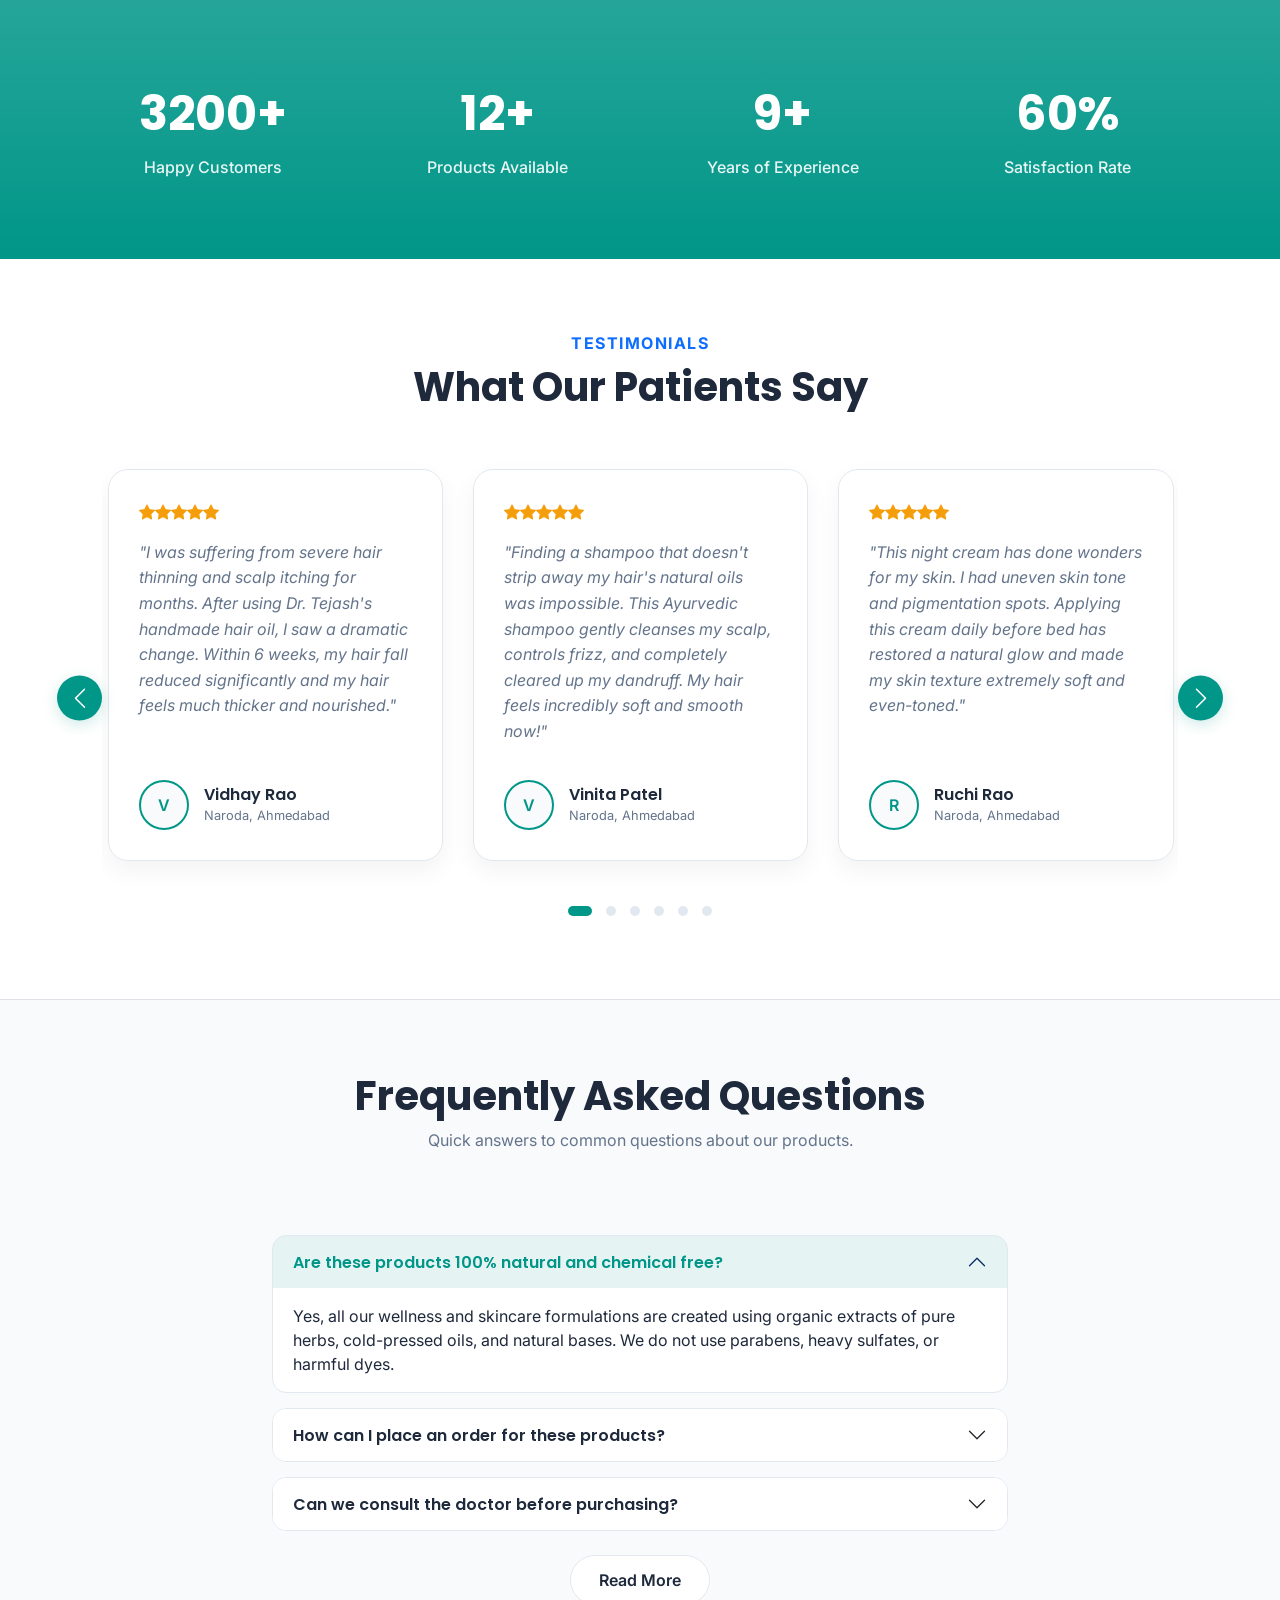
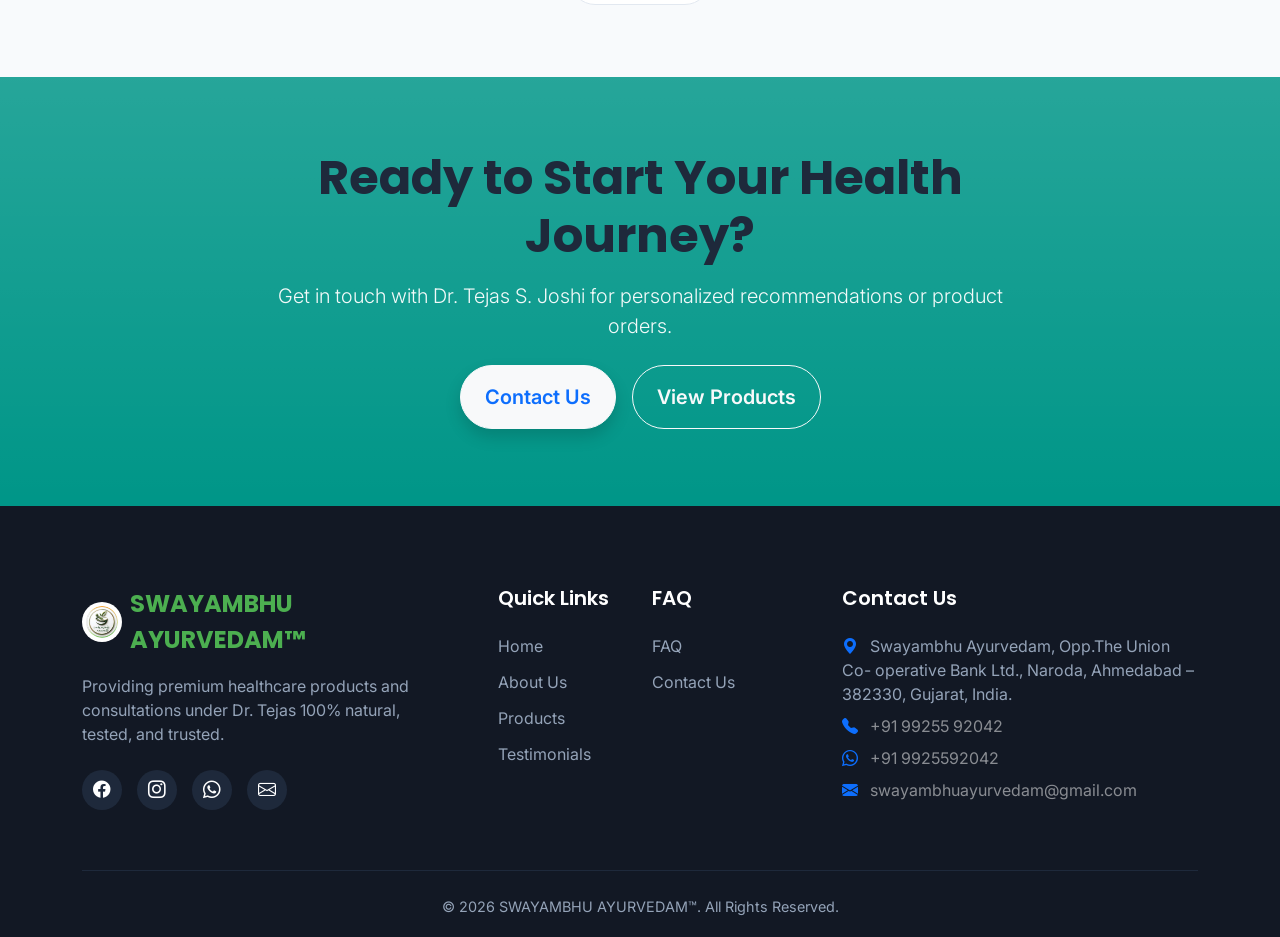
==== commit 665242d2: "fix erros" ====
--- a/index.html
+++ b/index.html
@@ -93,7 +93,7 @@
             <span class="text-primary fw-bold text-uppercase mb-2 d-inline-block" style="letter-spacing: 1.5px;" data-i18n="nav_about">About Us</span>
             <h2 class="display-6 fw-bold mb-4" data-i18n="about_preview_title">Caring for skin and Hair...</h2>
             <p class="text-light mb-4" data-i18n="about_preview_desc">
-              Under the expert guidance of Dr. Tejas Joshi, we formulate 100% natural, chemical-free Ayurvedic homemade cosmetic products for skin and hair care. We blend traditional Ayurvedic recipes with premium with ayurvedic herbs swarash, kwath and its extracts to bring you safe, clean, and effective daily care.
+              Under the expert guidance of Dr. Tejas Joshi, we formulate 100% natural, chemical-free Ayurvedic homemade cosmetic products for skin and hair care. We blend traditional Ayurvedic recipes with premium ayurvedic herbs swarash, kwath and its extracts to bring you safe, clean, and effective daily care.
             </p>
             
             <div class="text-center text-lg-start">
@@ -404,44 +404,6 @@
             </div>
           </div>
 
-          <!-- Review 9: Fairness soap -->
-          <div class="item">
-            <div class="review-card d-flex flex-column justify-content-between">
-              <div>
-                <div class="review-stars mb-3">
-                  <i class="bi bi-star-fill"></i><i class="bi bi-star-fill"></i><i class="bi bi-star-fill"></i><i class="bi bi-star-fill"></i><i class="bi bi-star-fill"></i>
-                </div>
-                <p class="review-text">"This fairness soap works wonders! It makes my skin feel clean, smooth, and naturally brightened after every wash. It's completely different from regular chemical soaps because it keeps the skin moist and fresh all day long."</p>
-              </div>
-              <div class="review-user mt-3">
-                <div class="review-avatar">S</div>
-                <div>
-                  <h6 class="review-name">Subhash</h6>
-                  <div class="review-location">Lunavada, Gujarat</div>
-                </div>
-              </div>
-            </div>
-          </div>
-
-          <!-- Review 10: Night cream -->
-          <div class="item">
-            <div class="review-card d-flex flex-column justify-content-between">
-              <div>
-                <div class="review-stars mb-3">
-                  <i class="bi bi-star-fill"></i><i class="bi bi-star-fill"></i><i class="bi bi-star-fill"></i><i class="bi bi-star-fill"></i><i class="bi bi-star-fill"></i>
-                </div>
-                <p class="review-text">"I purchased this Ayurvedic night cream on a friend's recommendation, and I am so glad I did. It is highly moisturizing and absorbs beautifully. My dry patches have vanished, and it has given my face a natural, healthy glow. A premium product!"</p>
-              </div>
-              <div class="review-user mt-3">
-                <div class="review-avatar">T</div>
-                <div>
-                  <h6 class="review-name">Trupti</h6>
-                  <div class="review-location">Godhra, Gujarat</div>
-                </div>
-              </div>
-            </div>
-          </div>
-
           <!-- Review 11: Hair growth serum -->
           <div class="item">
             <div class="review-card d-flex flex-column justify-content-between">
@@ -461,38 +423,133 @@
             </div>
           </div>
 
-          <!-- Review 12: Oil and shampoo -->
-          <div class="item">
-            <div class="review-card d-flex flex-column justify-content-between">
-              <div>
-                <div class="review-stars mb-3">
-                  <i class="bi bi-star-fill"></i><i class="bi bi-star-fill"></i><i class="bi bi-star-fill"></i><i class="bi bi-star-fill"></i><i class="bi bi-star-fill"></i>
-                </div>
-                <p class="review-text">"The combo of Ayurvedic hair oil and shampoo is outstanding. Using them together has solved my long-term dandruff problem and strengthened my hair roots. My hair fall is completely gone and they look much healthier and shinier."</p>
-              </div>
-              <div class="review-user mt-3">
-                <div class="review-avatar">R</div>
-                <div>
-                  <h6 class="review-name">Rohit</h6>
+          <!-- Review 13: Babycare soap -->
+          <div class="item">
+            <div class="review-card d-flex flex-column justify-content-between">
+              <div>
+                <div class="review-stars mb-3">
+                  <i class="bi bi-star-fill"></i><i class="bi bi-star-fill"></i><i class="bi bi-star-fill"></i><i class="bi bi-star-fill"></i><i class="bi bi-star-fill"></i>
+                </div>
+                <p class="review-text">"This babycare soap is incredibly gentle. My child has extremely sensitive skin, but this soap keeps it soft, clean, and rash-free. It has a beautiful natural fragrance and produces a rich, soothing lather. Strongly recommended for infants."</p>
+              </div>
+              <div class="review-user mt-3">
+                <div class="review-avatar">Y</div>
+                <div>
+                  <h6 class="review-name">Yagnesh</h6>
+                  <div class="review-location">Ahmedabad, Gujarat</div>
+                </div>
+              </div>
+            </div>
+          </div>
+
+          <!-- Review 14: Dr. Subhash Porwal -->
+          <div class="item">
+            <div class="review-card d-flex flex-column justify-content-between">
+              <div>
+                <div class="review-stars mb-3">
+                  <i class="bi bi-star-fill"></i><i class="bi bi-star-fill"></i><i class="bi bi-star-fill"></i><i class="bi bi-star-fill"></i><i class="bi bi-star-fill"></i>
+                </div>
+                <p class="review-text">"I have been using all these products for 6 months in my clinic for my patients, and the results of all products are excellent according to my patients..👌👌"</p>
+              </div>
+              <div class="review-user mt-3">
+                <div class="review-avatar">S</div>
+                <div>
+                  <h6 class="review-name">Dr. Subhash Porwal</h6>
+                  <div class="review-location">Bhagvati Ayurved Clinic & Panchkarma Center, Lunavada</div>
+                </div>
+              </div>
+            </div>
+          </div>
+
+          <!-- Review 15: Dr. Chetan Prajapati -->
+          <div class="item">
+            <div class="review-card d-flex flex-column justify-content-between">
+              <div>
+                <div class="review-stars mb-3">
+                  <i class="bi bi-star-fill"></i><i class="bi bi-star-fill"></i><i class="bi bi-star-fill"></i><i class="bi bi-star-fill"></i><i class="bi bi-star-fill"></i>
+                </div>
+                <p class="review-text">"Swayambhu Ayurvedam cosmetic products results are so good. All their products are chemical-free and pure organic.👌"</p>
+              </div>
+              <div class="review-user mt-3">
+                <div class="review-avatar">C</div>
+                <div>
+                  <h6 class="review-name">Dr. Chetan Prajapati (MBBS)</h6>
+                  <div class="review-location">Ahmedabad, Gujarat</div>
+                </div>
+              </div>
+            </div>
+          </div>
+
+          <!-- Review 16: Dr. Tushar Patel -->
+          <div class="item">
+            <div class="review-card d-flex flex-column justify-content-between">
+              <div>
+                <div class="review-stars mb-3">
+                  <i class="bi bi-star-fill"></i><i class="bi bi-star-fill"></i><i class="bi bi-star-fill"></i><i class="bi bi-star-fill"></i><i class="bi bi-star-fill"></i>
+                </div>
+                <p class="review-text">"I am purchasing the fairness soaps and shampoo repeatedly because of my patients' requirements. Both products' results are so good."</p>
+              </div>
+              <div class="review-user mt-3">
+                <div class="review-avatar">T</div>
+                <div>
+                  <h6 class="review-name">Dr. Tushar Patel (BHMS)</h6>
+                  <div class="review-location">Meghaninagar, Ahmedabad</div>
+                </div>
+              </div>
+            </div>
+          </div>
+
+          <!-- Review 17: Dr. Tejas Gor -->
+          <div class="item">
+            <div class="review-card d-flex flex-column justify-content-between">
+              <div>
+                <div class="review-stars mb-3">
+                  <i class="bi bi-star-fill"></i><i class="bi bi-star-fill"></i><i class="bi bi-star-fill"></i><i class="bi bi-star-fill"></i><i class="bi bi-star-fill"></i>
+                </div>
+                <p class="review-text">"I regularly give the hair oil and skincare soap to my patients. So many patients come back with the empty box and ask specifically for this oil for their hair fall problems."</p>
+              </div>
+              <div class="review-user mt-3">
+                <div class="review-avatar">T</div>
+                <div>
+                  <h6 class="review-name">Dr. Tejas Gor</h6>
+                  <div class="review-location">Pavagadh, Gujarat</div>
+                </div>
+              </div>
+            </div>
+          </div>
+
+          <!-- Review 18: Vibhuti Mehta -->
+          <div class="item">
+            <div class="review-card d-flex flex-column justify-content-between">
+              <div>
+                <div class="review-stars mb-3">
+                  <i class="bi bi-star-fill"></i><i class="bi bi-star-fill"></i><i class="bi bi-star-fill"></i><i class="bi bi-star-fill"></i><i class="bi bi-star-fill"></i>
+                </div>
+                <p class="review-text">"Hello! Dr. TJ's homemade cosmetic products... wow! I use so many products like night cream, face oil, scrub, hair mask, and shampoo in my work, and the results of all products are excellent according to my customers."</p>
+              </div>
+              <div class="review-user mt-3">
+                <div class="review-avatar">V</div>
+                <div>
+                  <h6 class="review-name">Vibhuti Mehta (Beautician)</h6>
                   <div class="review-location">Vadodara, Gujarat</div>
                 </div>
               </div>
             </div>
           </div>
 
-          <!-- Review 13: Babycare soap -->
-          <div class="item">
-            <div class="review-card d-flex flex-column justify-content-between">
-              <div>
-                <div class="review-stars mb-3">
-                  <i class="bi bi-star-fill"></i><i class="bi bi-star-fill"></i><i class="bi bi-star-fill"></i><i class="bi bi-star-fill"></i><i class="bi bi-star-fill"></i>
-                </div>
-                <p class="review-text">"This babycare soap is incredibly gentle. My child has extremely sensitive skin, but this soap keeps it soft, clean, and rash-free. It has a beautiful natural fragrance and produces a rich, soothing lather. Strongly recommended for infants."</p>
-              </div>
-              <div class="review-user mt-3">
-                <div class="review-avatar">Y</div>
-                <div>
-                  <h6 class="review-name">Yagnesh</h6>
+          <!-- Review 19: Dr. Dipakbhai Vaishnav -->
+          <div class="item">
+            <div class="review-card d-flex flex-column justify-content-between">
+              <div>
+                <div class="review-stars mb-3">
+                  <i class="bi bi-star-fill"></i><i class="bi bi-star-fill"></i><i class="bi bi-star-fill"></i><i class="bi bi-star-fill"></i><i class="bi bi-star-fill"></i>
+                </div>
+                <p class="review-text">"I use Dr. Joshi's babycare soap and lotion regularly in my center. All patients are highly satisfied with these products because they are organic and completely harmless to babies. Thank you!"</p>
+              </div>
+              <div class="review-user mt-3">
+                <div class="review-avatar">D</div>
+                <div>
+                  <h6 class="review-name">Dr. Dipakbhai Vaishnav (MD Pediatrician)</h6>
                   <div class="review-location">Ahmedabad, Gujarat</div>
                 </div>
               </div>
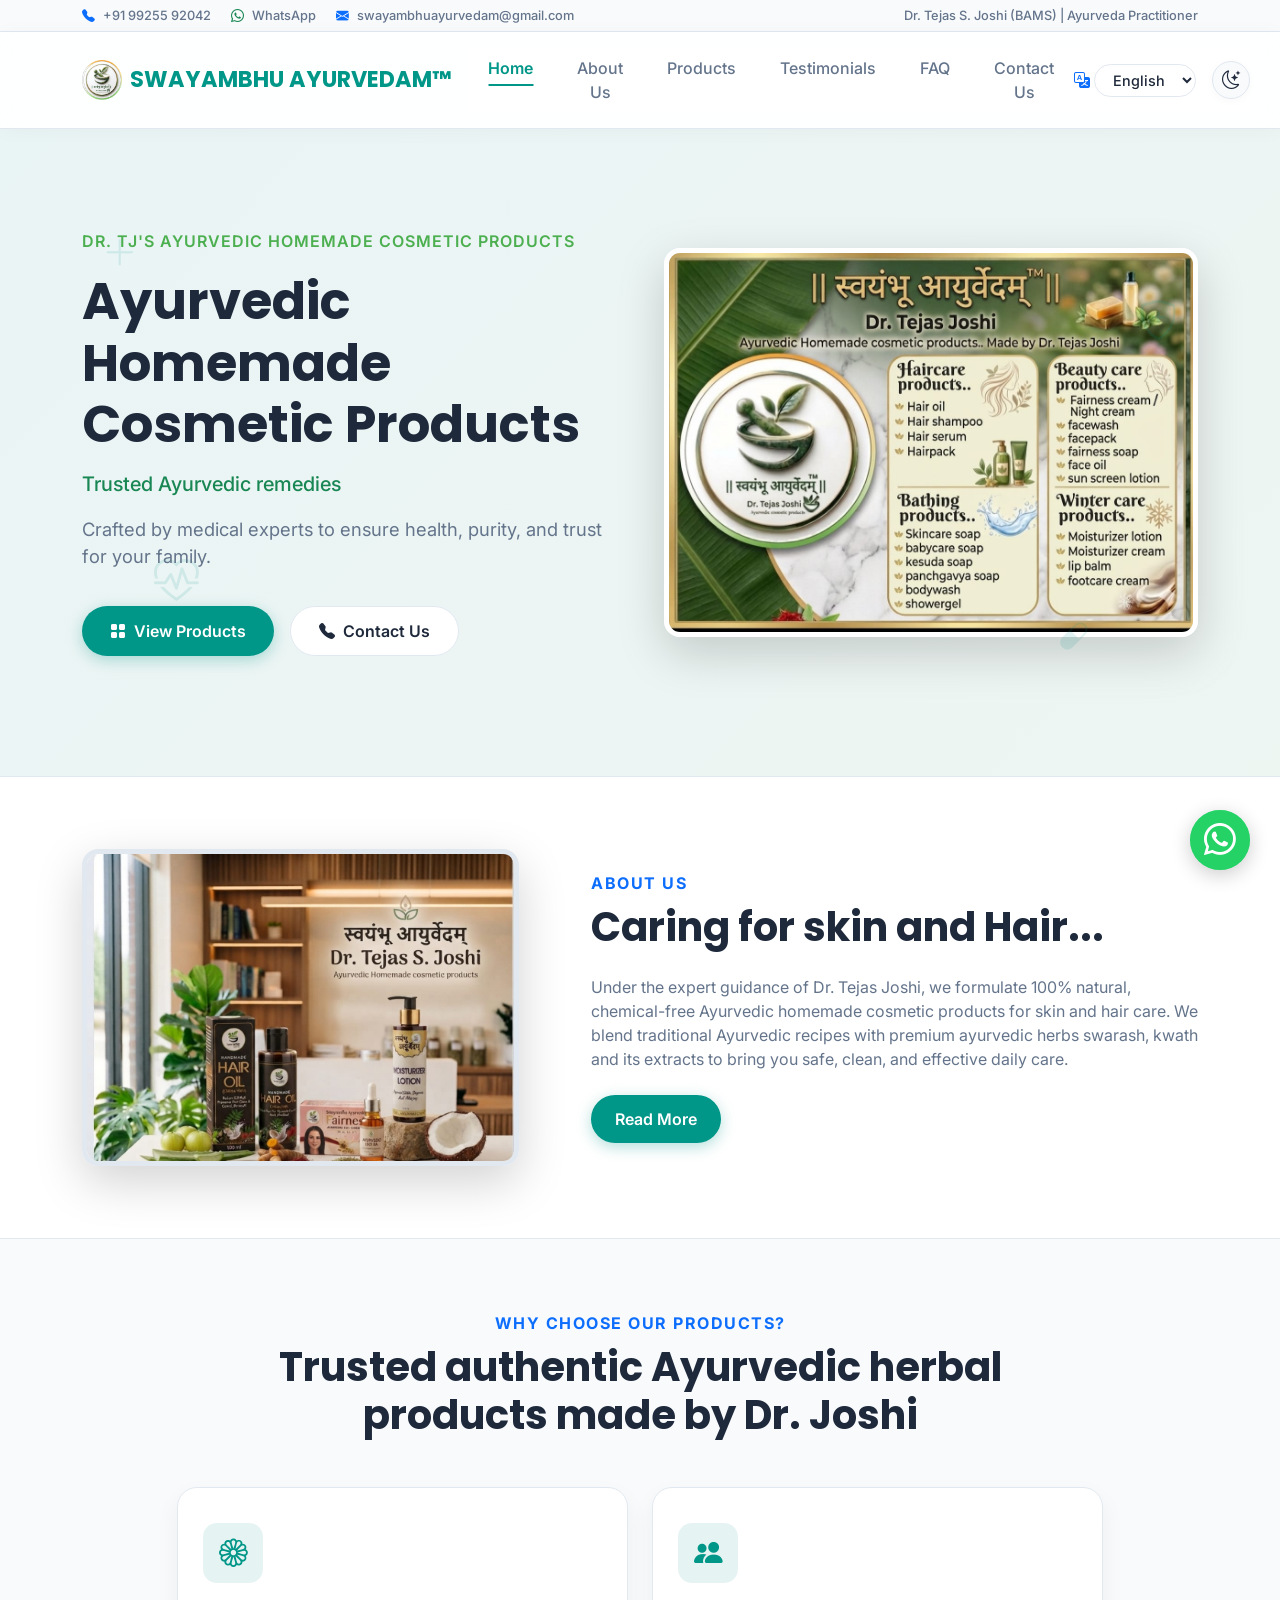
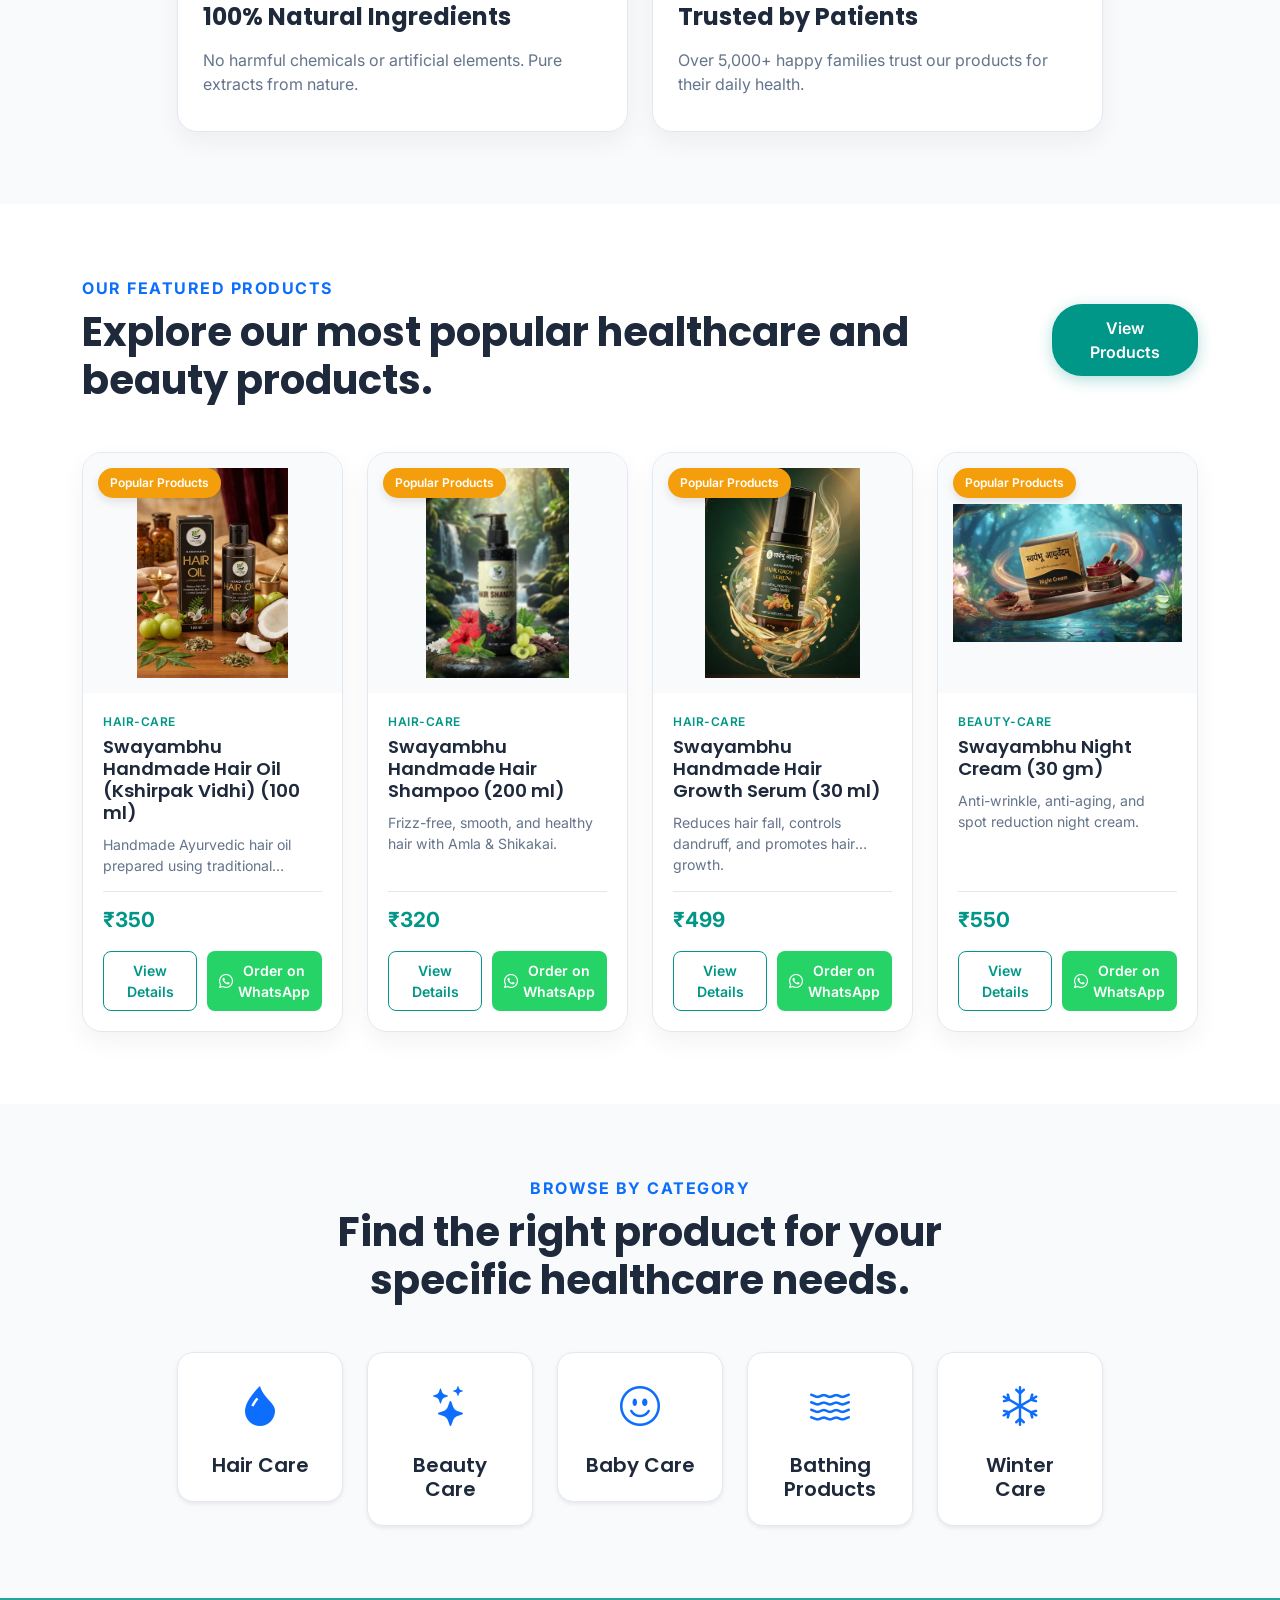
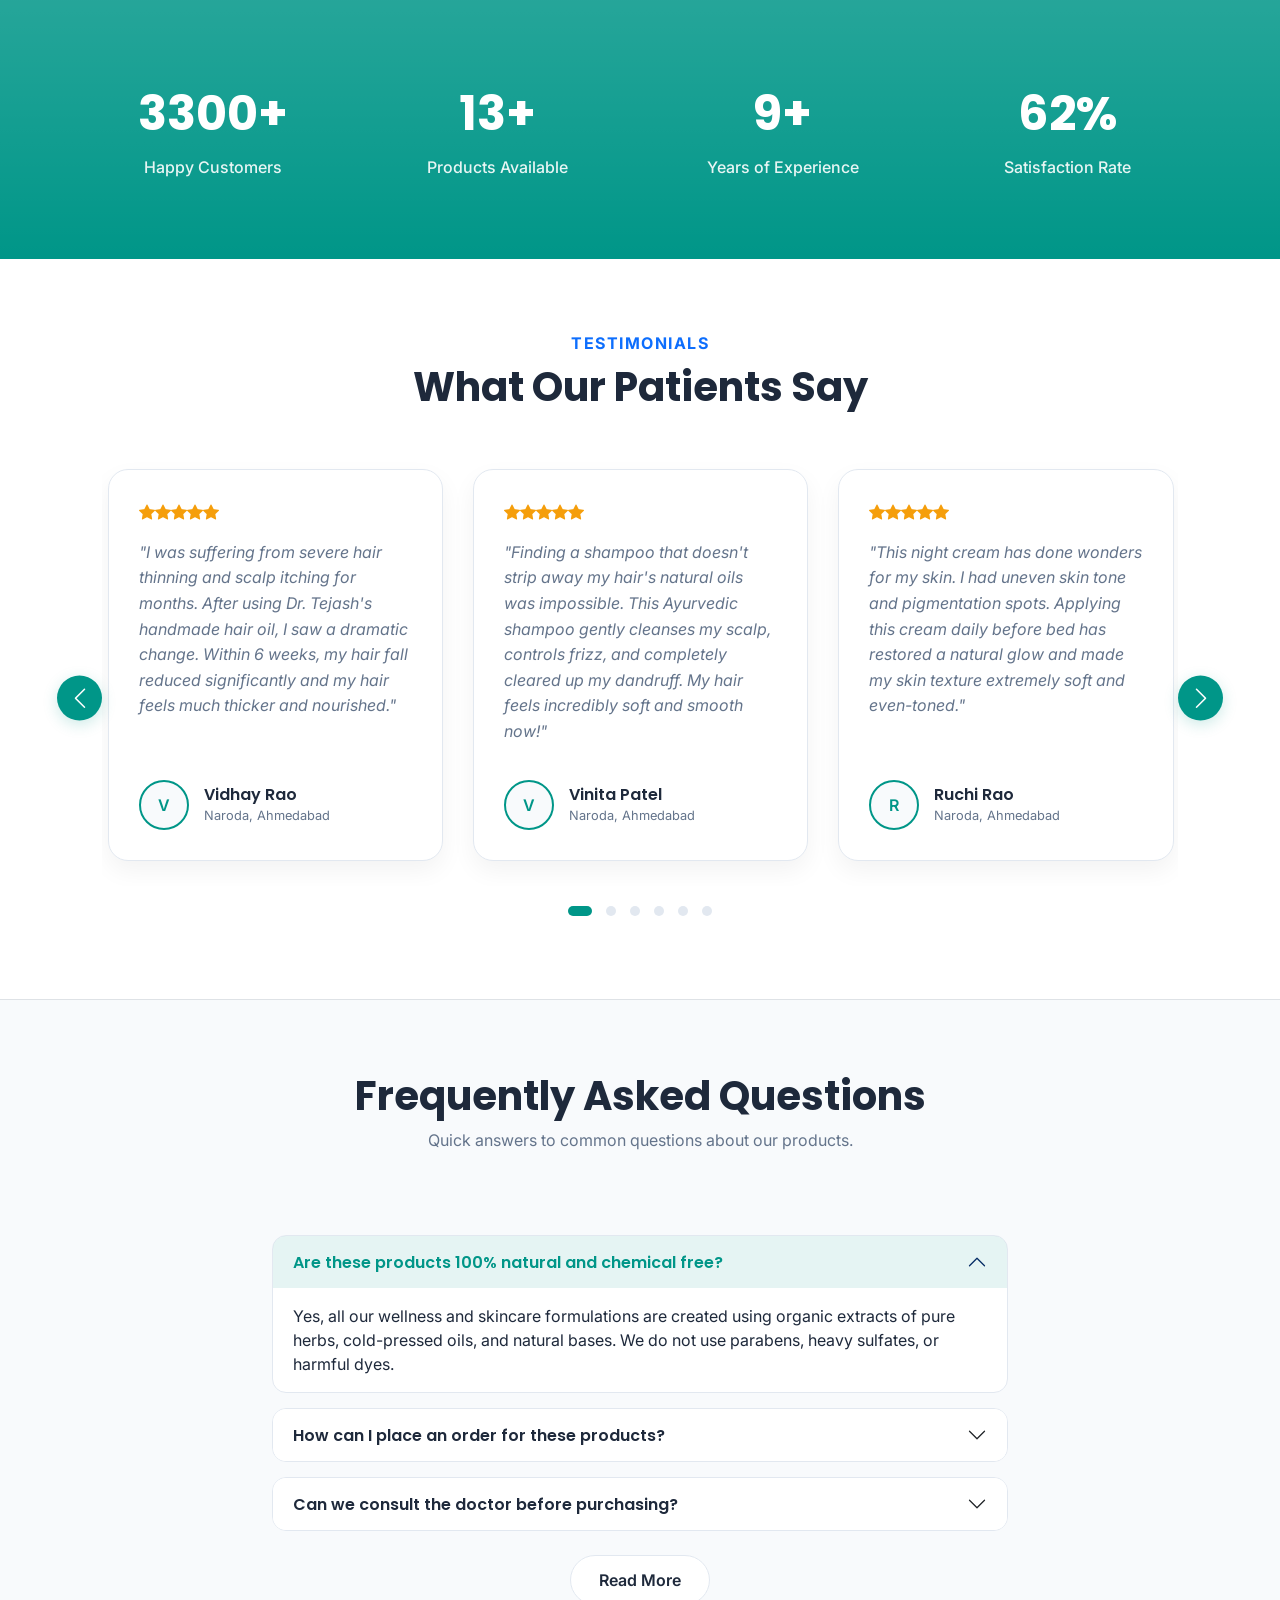
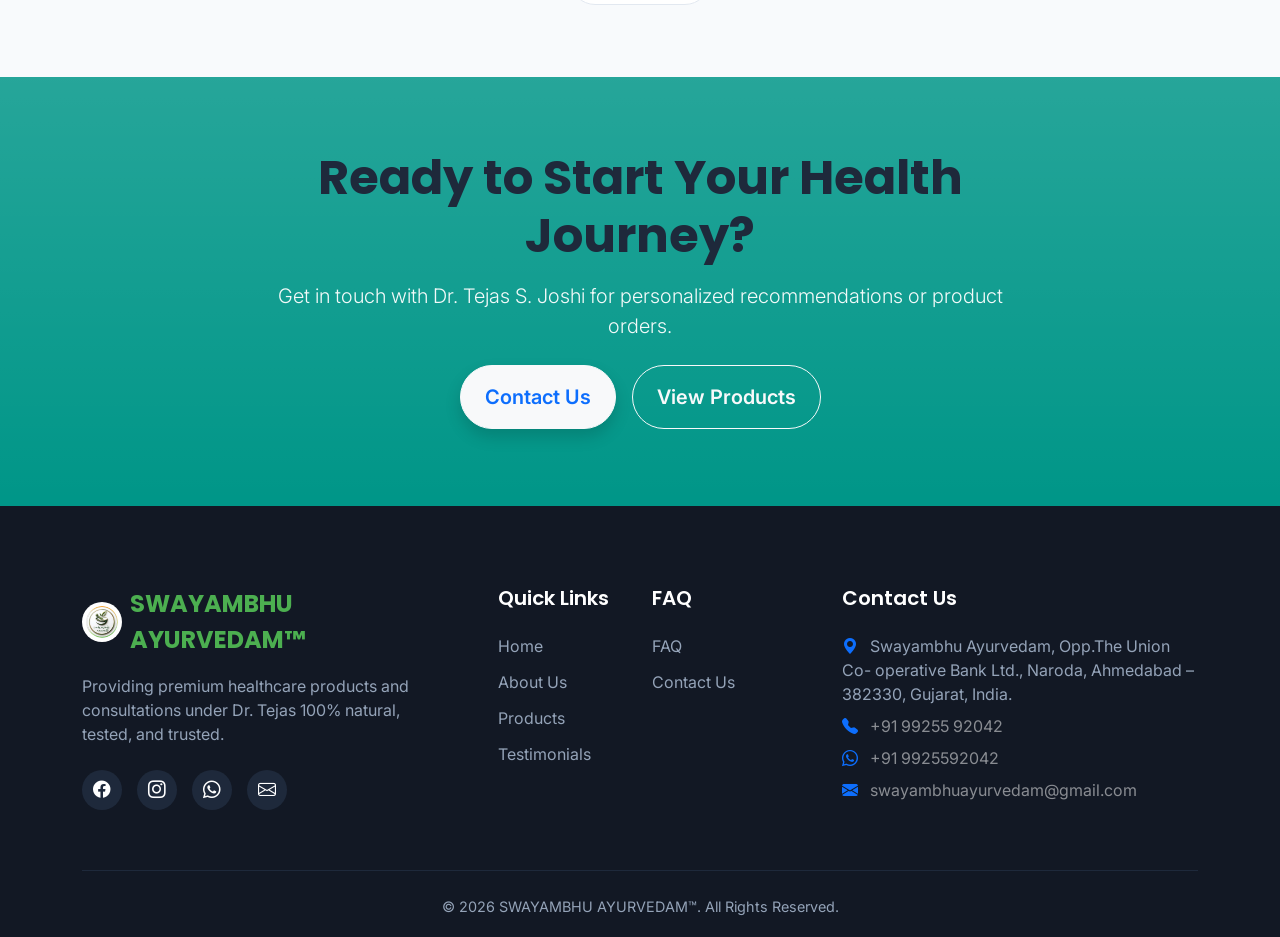
==== commit 34ea54ab: "TJ 'S update" ====
--- a/index.html
+++ b/index.html
@@ -54,7 +54,7 @@
       <div class="row align-items-center g-5">
         <!-- Hero Text content -->
         <div class="col-lg-6 hero-content" data-aos="fade-right">
-          <span class="hero-subtitle mb-2 d-inline-block" data-i18n="hero_upper_subtitle">Dr. Tejas Ayurvedic Homemade cosmetic products</span>
+          <span class="hero-subtitle mb-2 d-inline-block" data-i18n="hero_upper_subtitle">Dr. TJ'S Ayurvedic Homemade cosmetic products</span>
           <h1 class="hero-title" data-i18n="hero_title">Ayurvedic Homemade Cosmetic Products</h1>
           <!-- Typing effect goes here -->
           <p class="h5 fw-medium text-success my-3" id="typing-subtitle"></p>
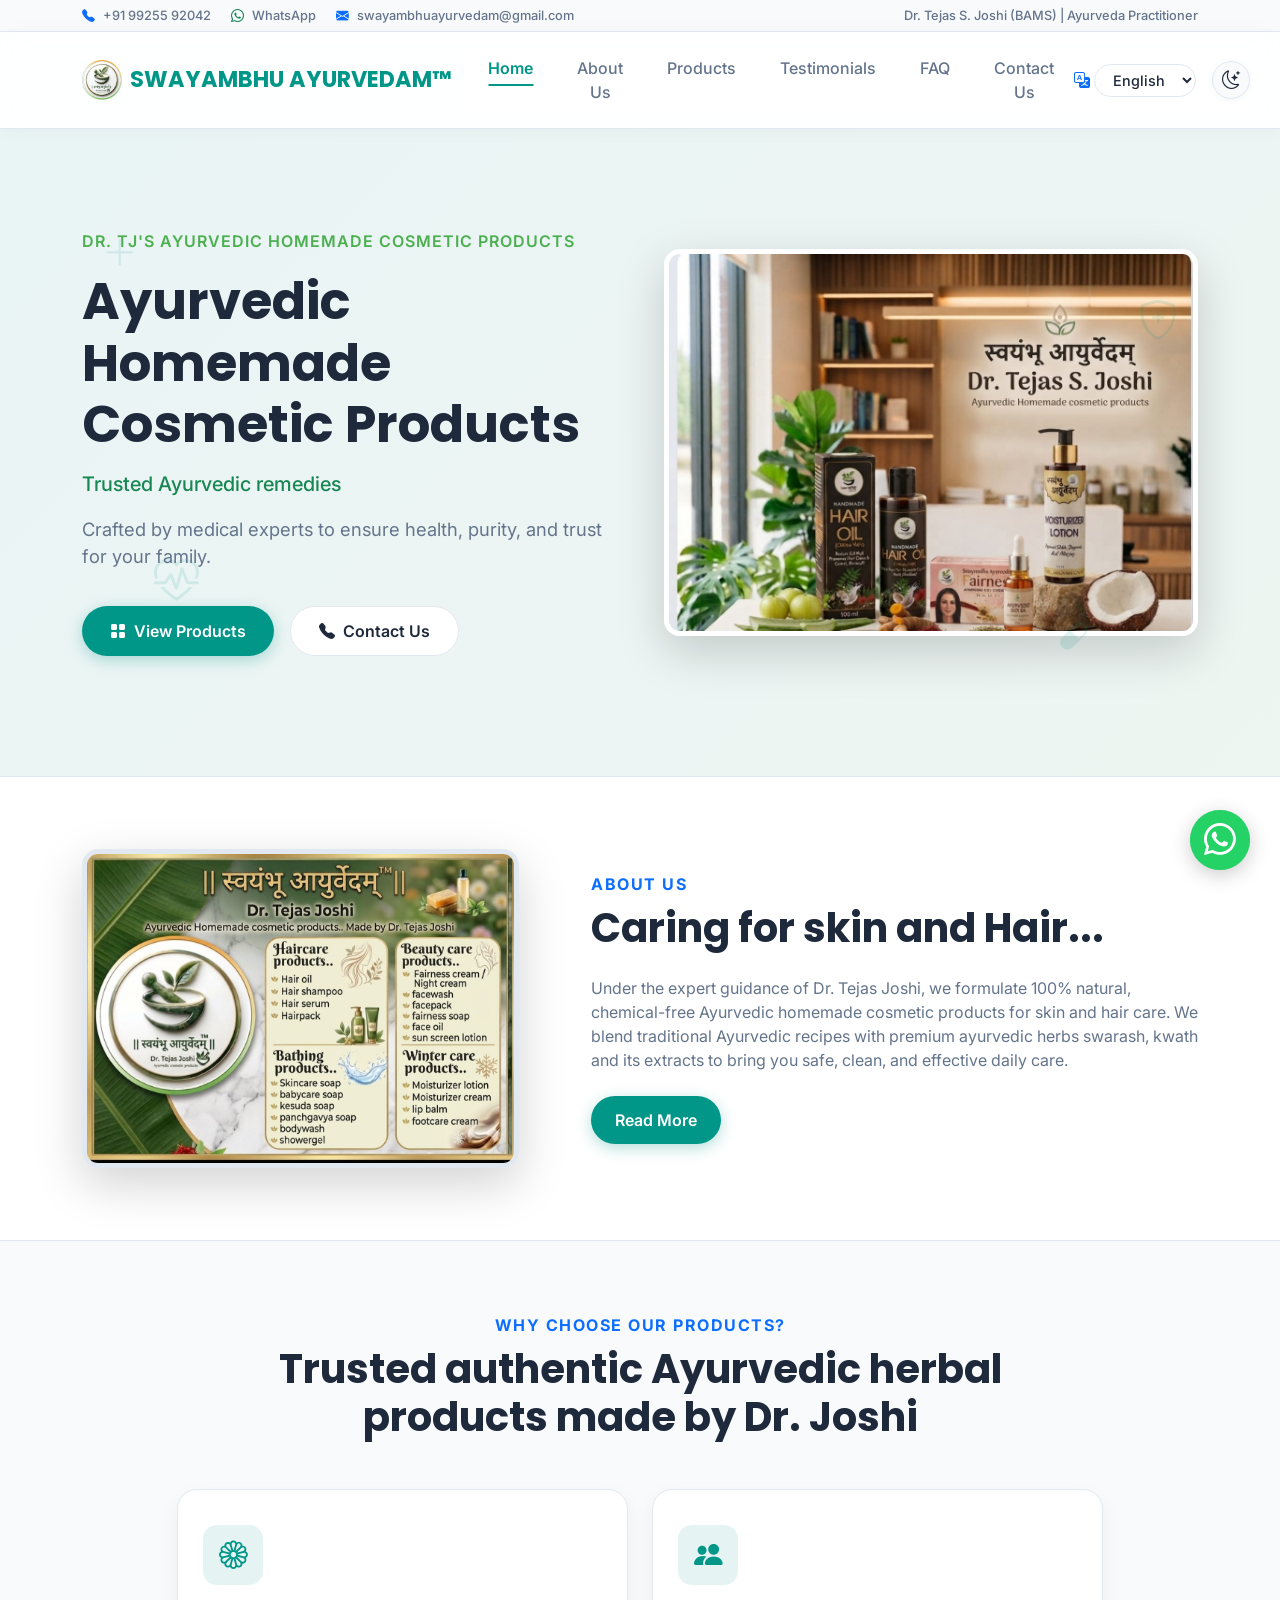
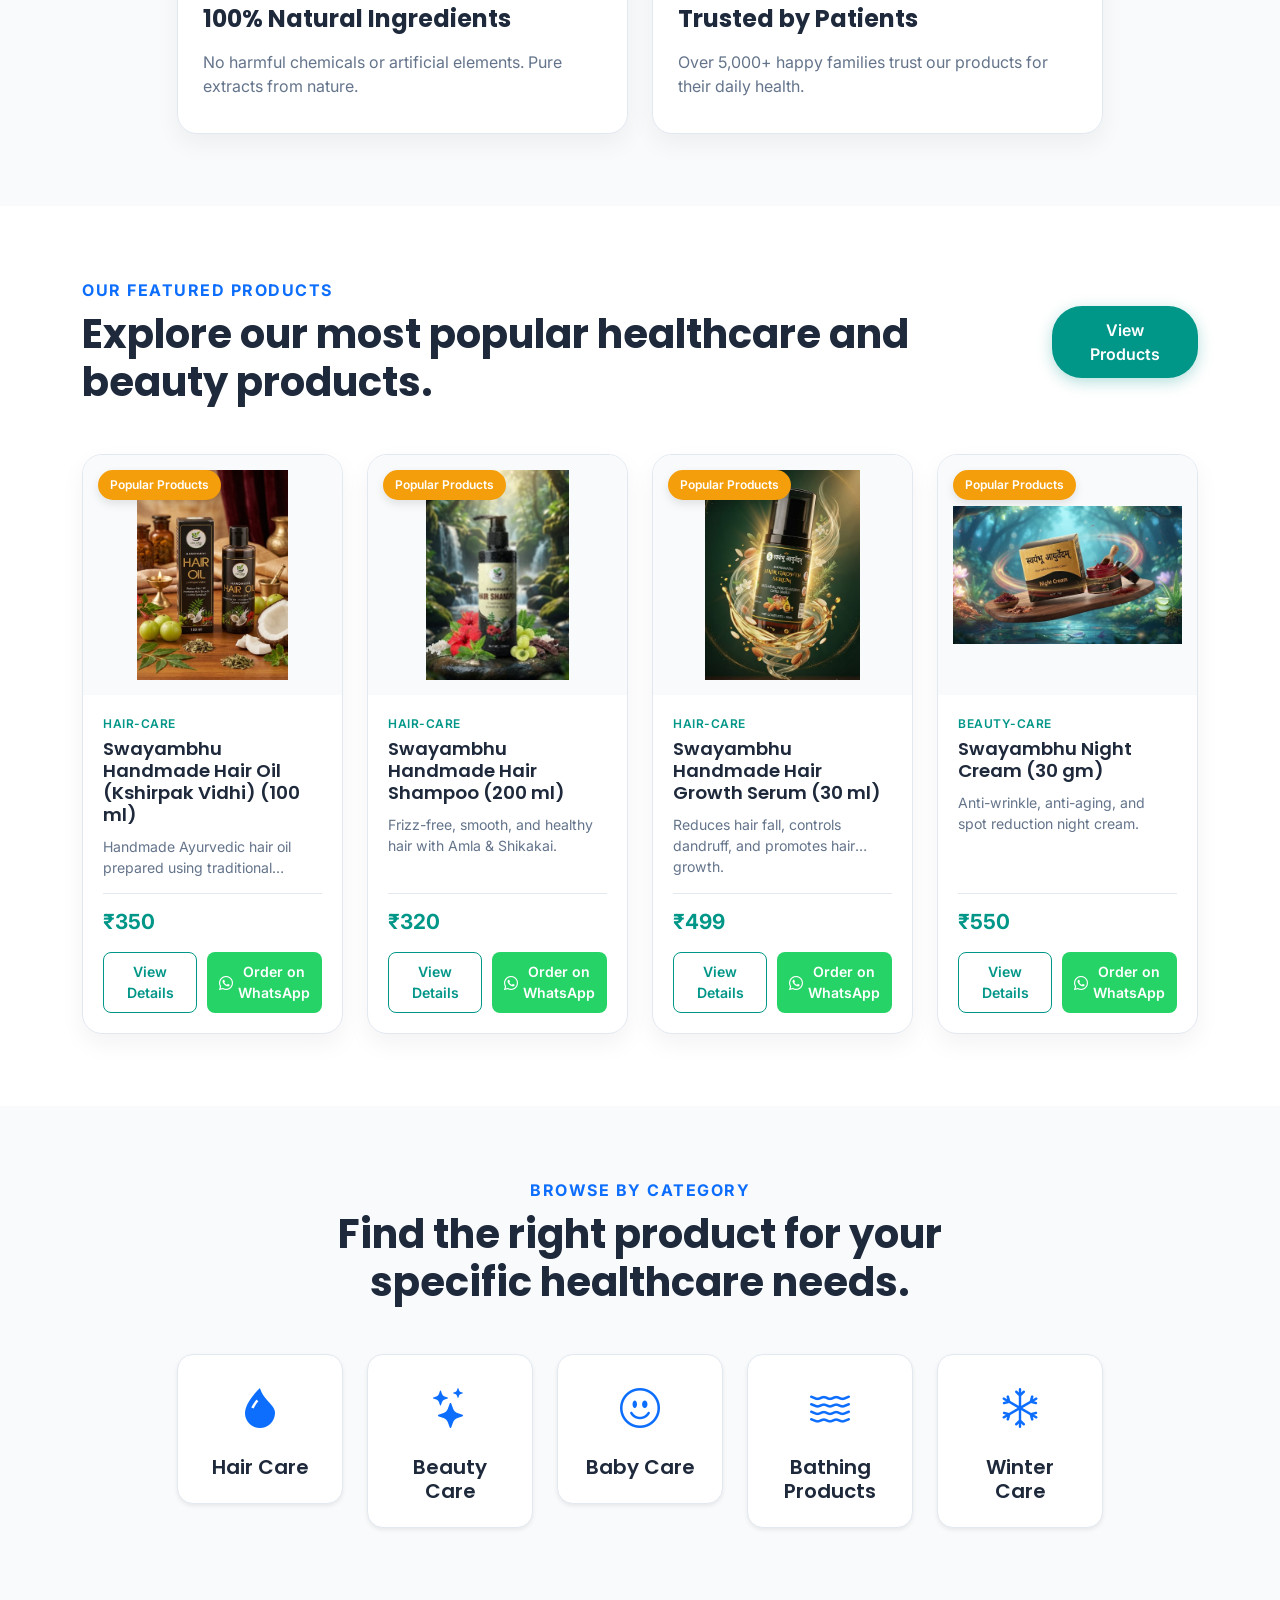
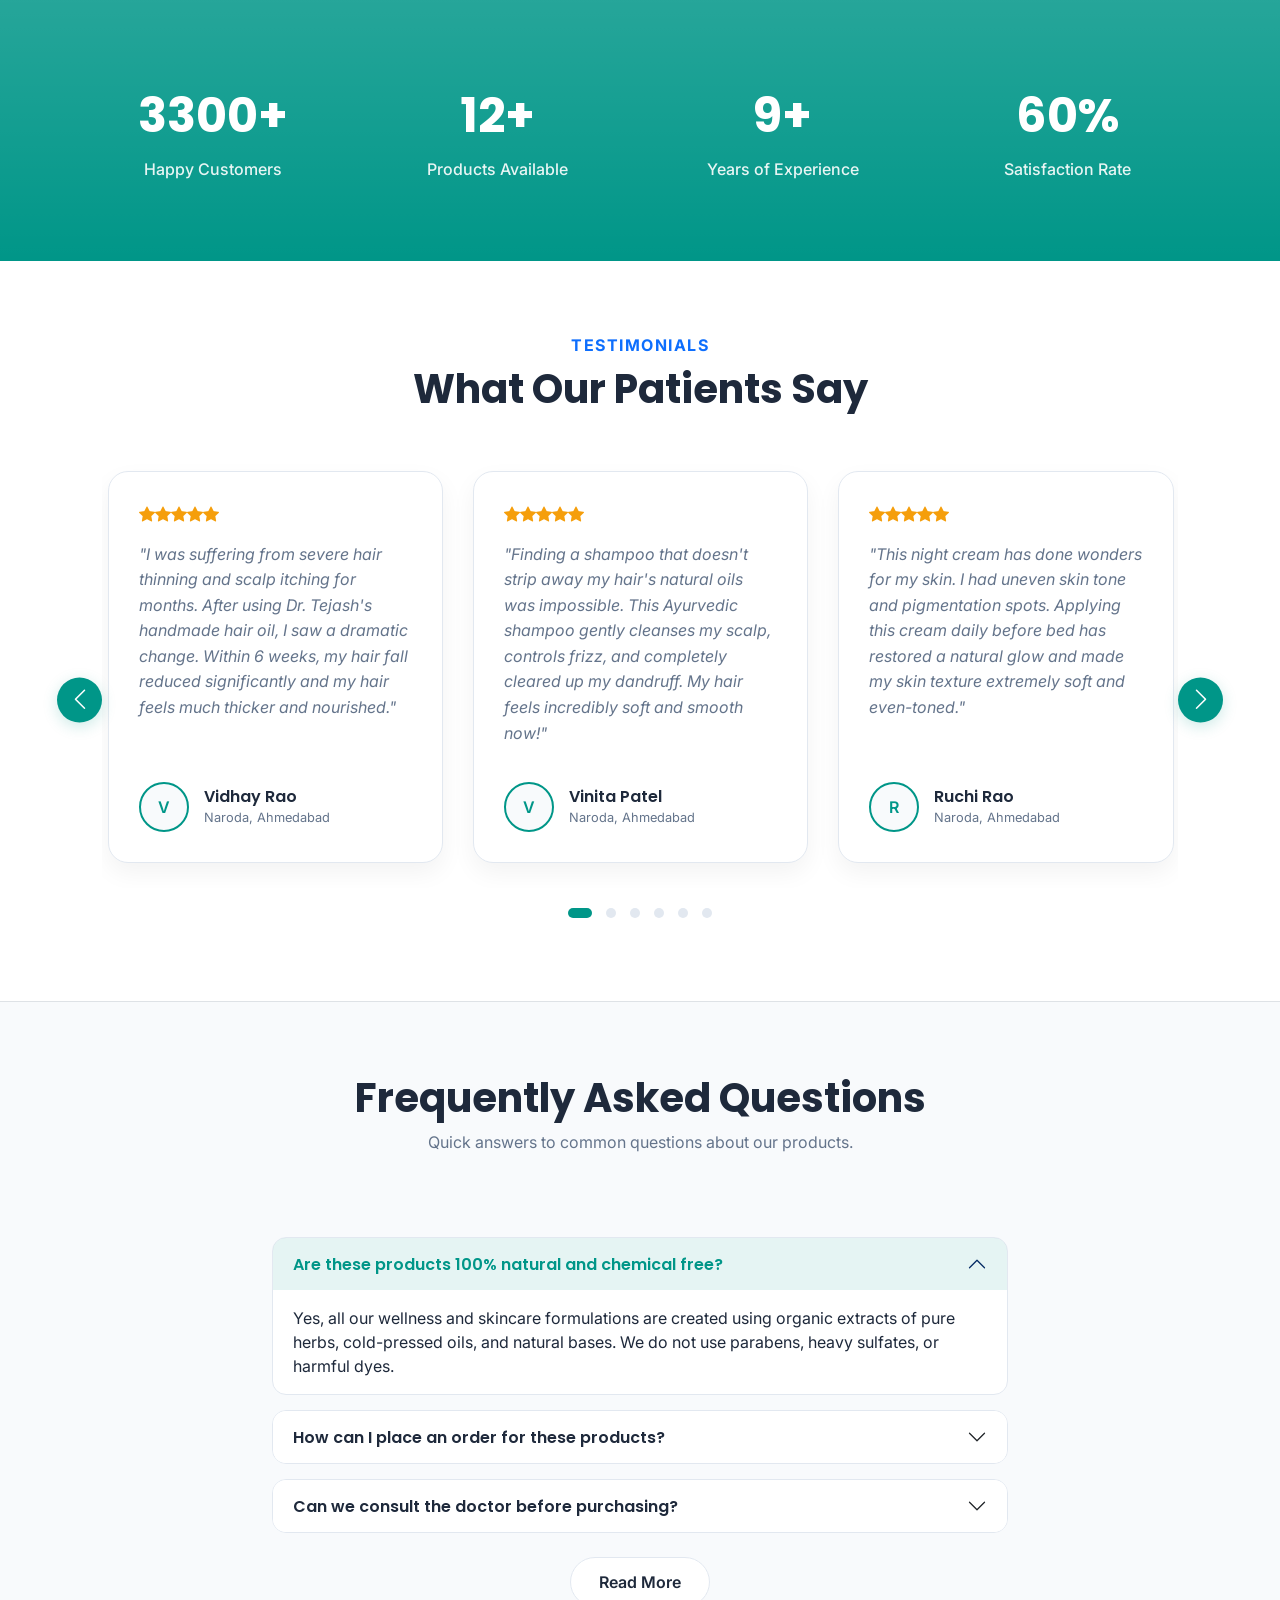
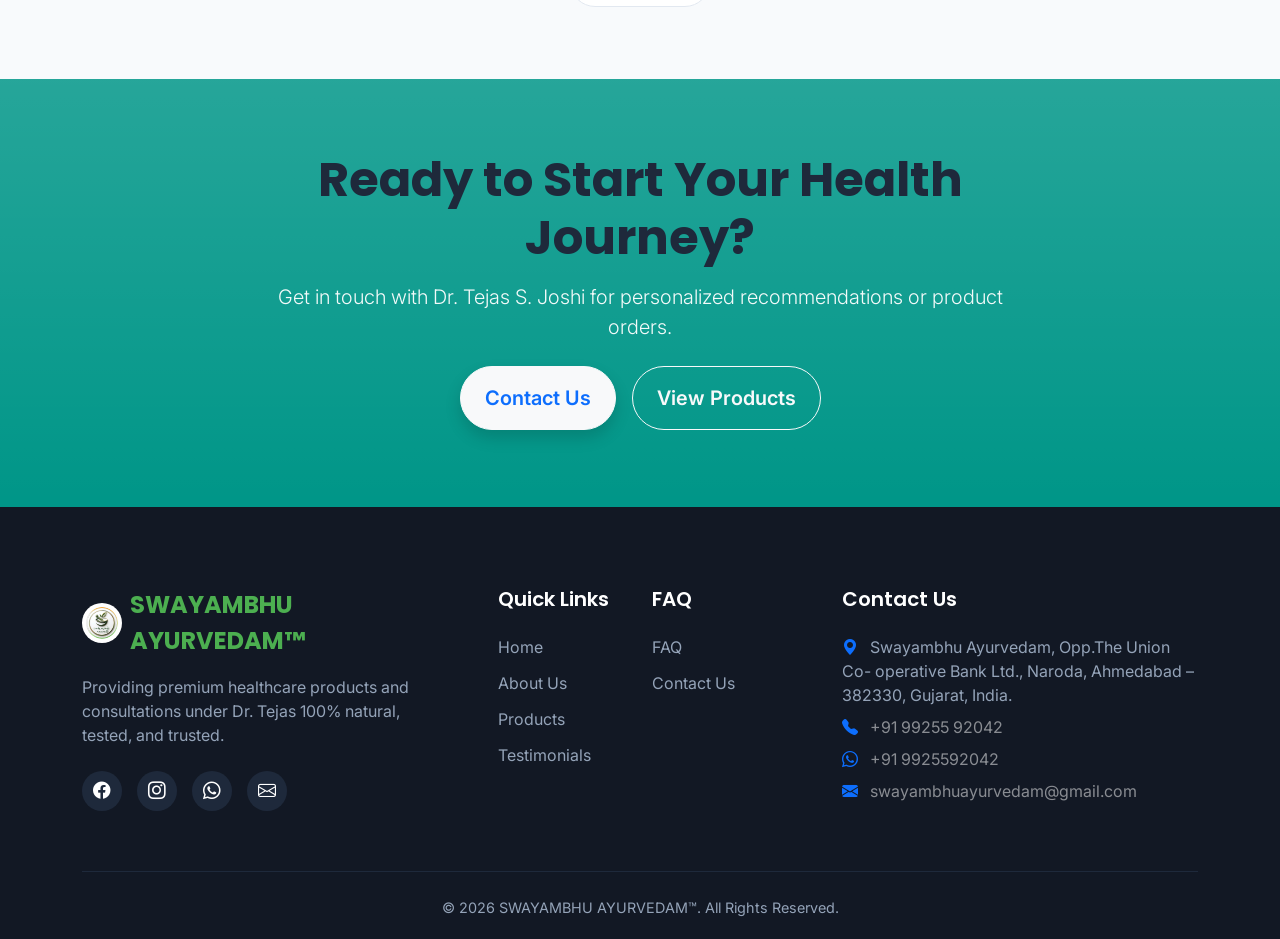
==== commit 7f2bbdbb: "images replace" ====
--- a/index.html
+++ b/index.html
@@ -72,7 +72,7 @@
         
         <!-- Hero Image block -->
         <div class="col-lg-6 hero-img-container" data-aos="zoom-in" data-aos-delay="200">
-          <img src="assets/images/hero_medical.jpeg" alt="Ayurvedic Remedies" class="img-fluid rounded-4 shadow-lg border border-5 border-white">
+          <img src="assets/images/About_us_image.jpeg" alt="Ayurvedic Remedies" class="img-fluid rounded-4 shadow-lg border border-5 border-white">
         </div>
       </div>
     </div>
@@ -84,7 +84,7 @@
       <div class="row align-items-center g-5">
         <!-- Left: Image -->
         <div class="col-lg-5" data-aos="zoom-in">
-          <img src="assets/images/About_us_image.jpeg" alt="Dr. Tejas S. Joshi (BAMS)" class="img-fluid rounded-4 shadow-lg border border-5 border-light">
+          <img src="assets/images/hero_medical.jpeg" alt="Dr. Tejas S. Joshi (BAMS)" class="img-fluid rounded-4 shadow-lg border border-5 border-light">
         </div>
         
         <!-- Right: Text Content -->
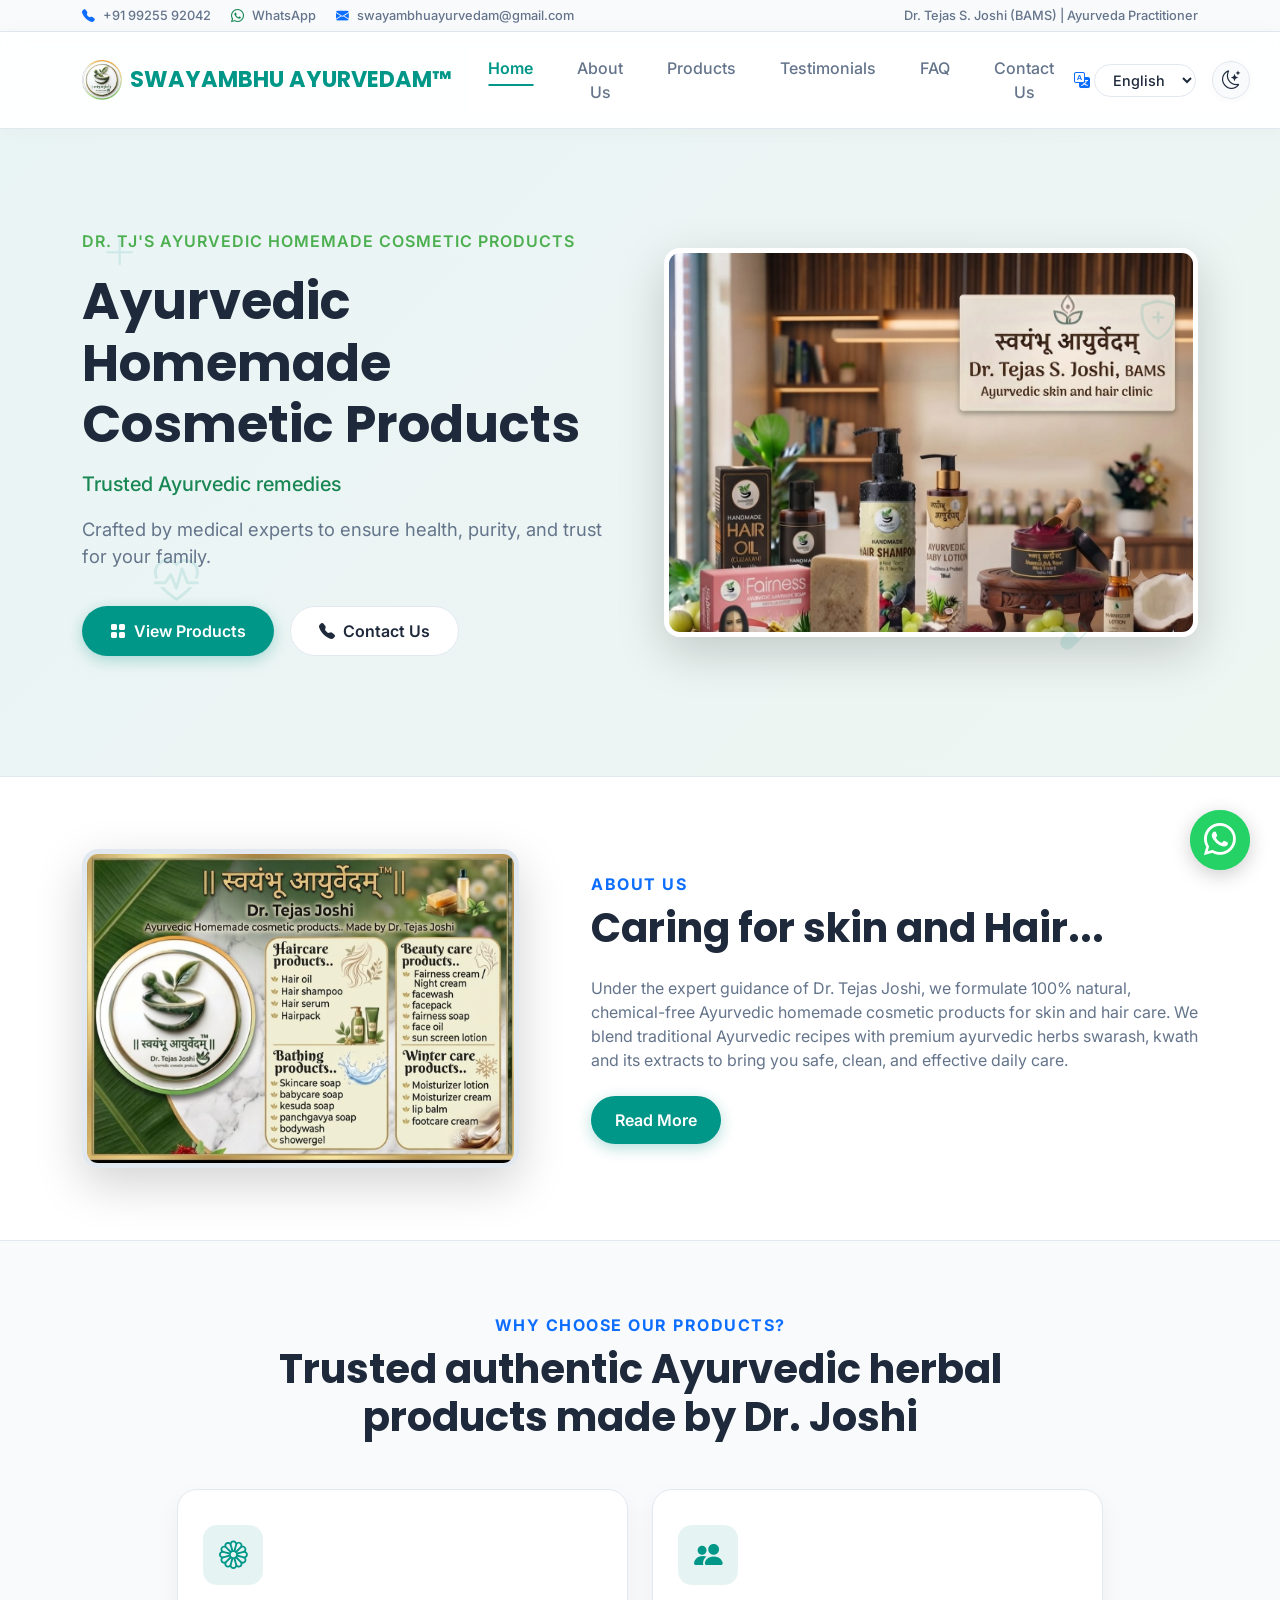
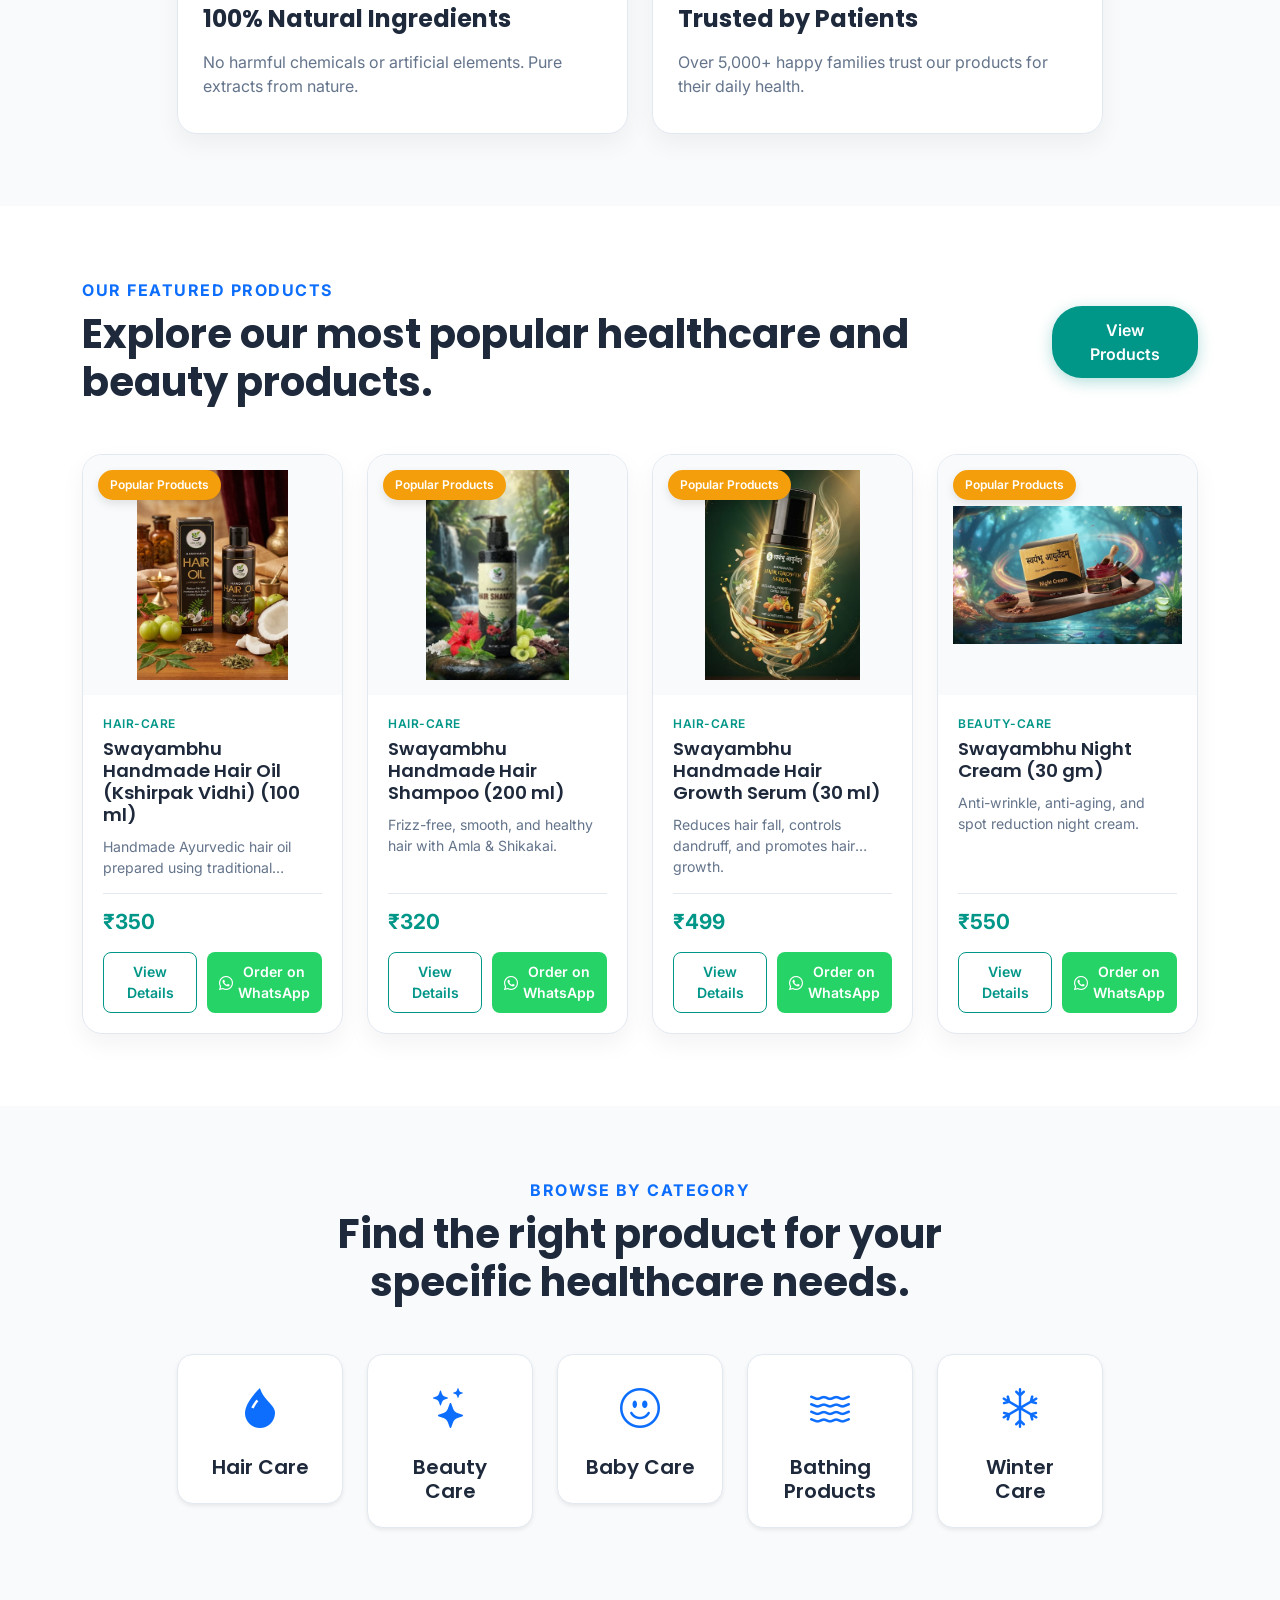
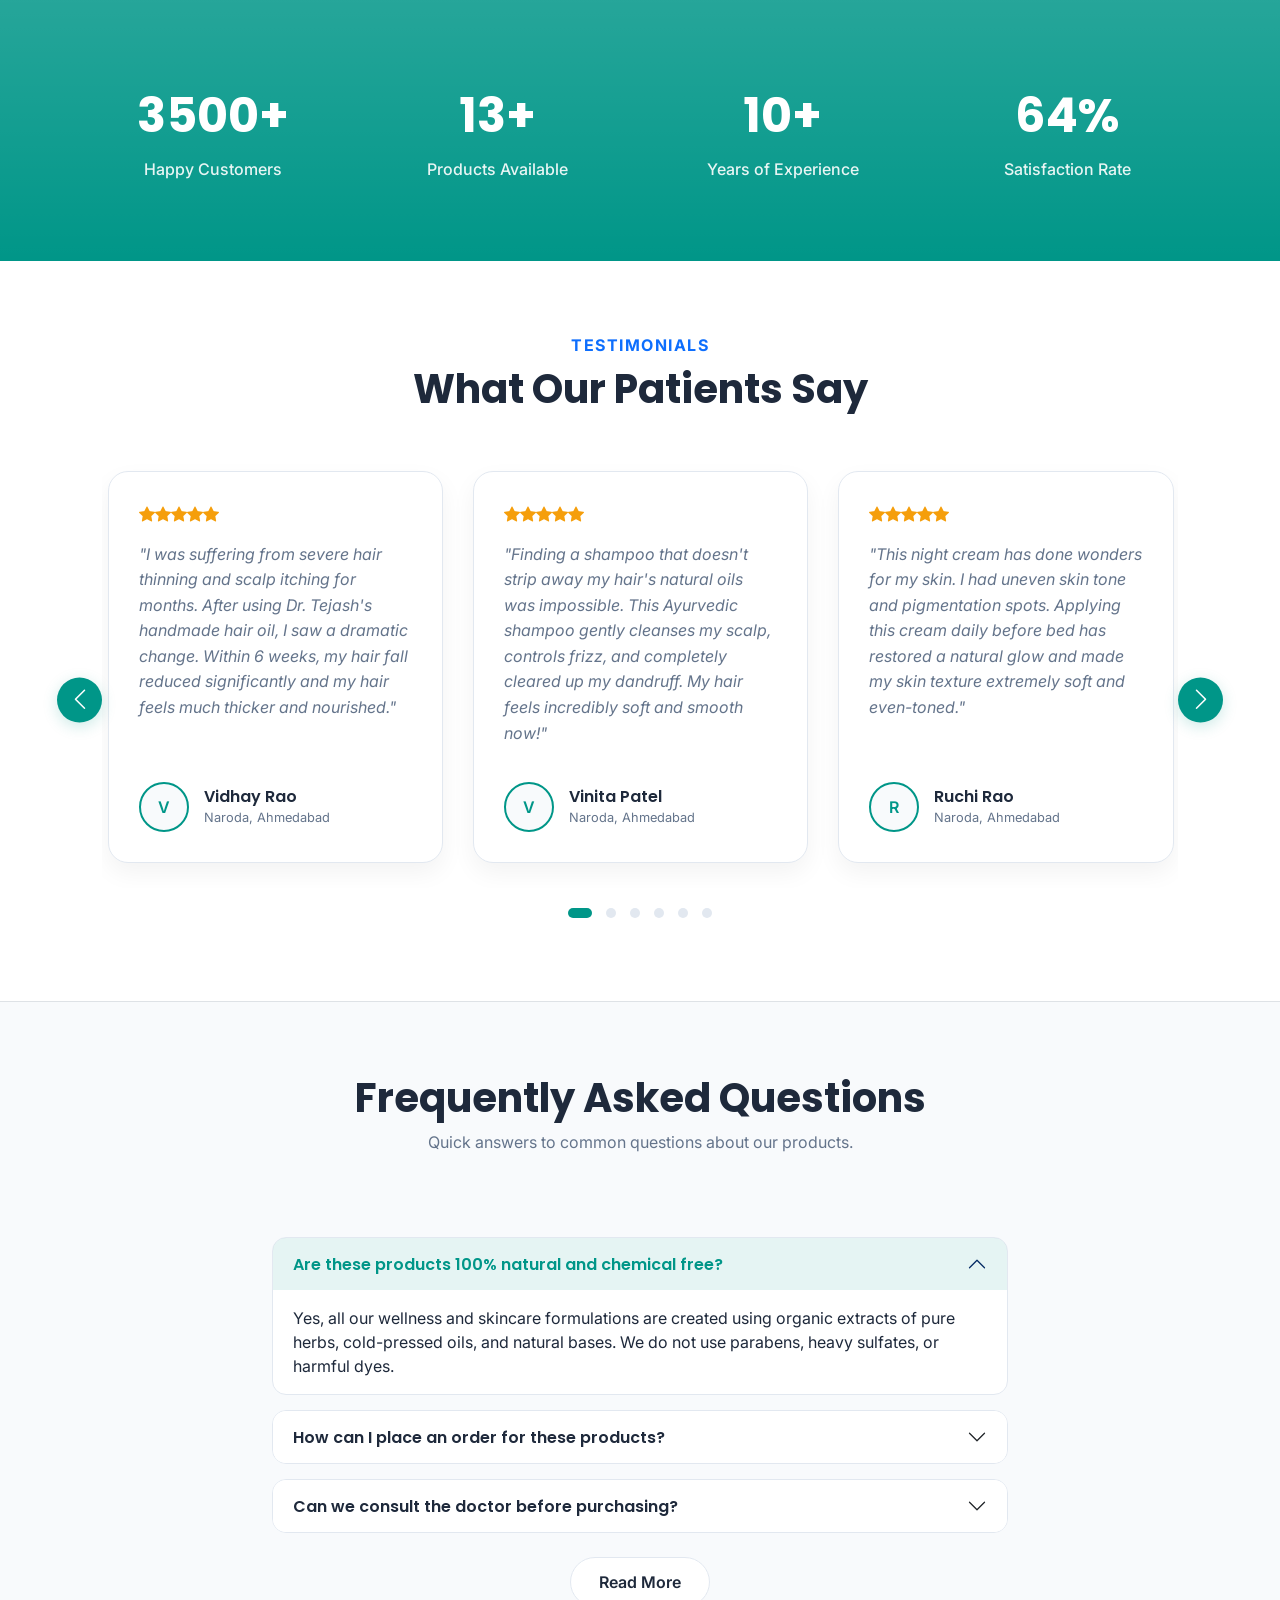
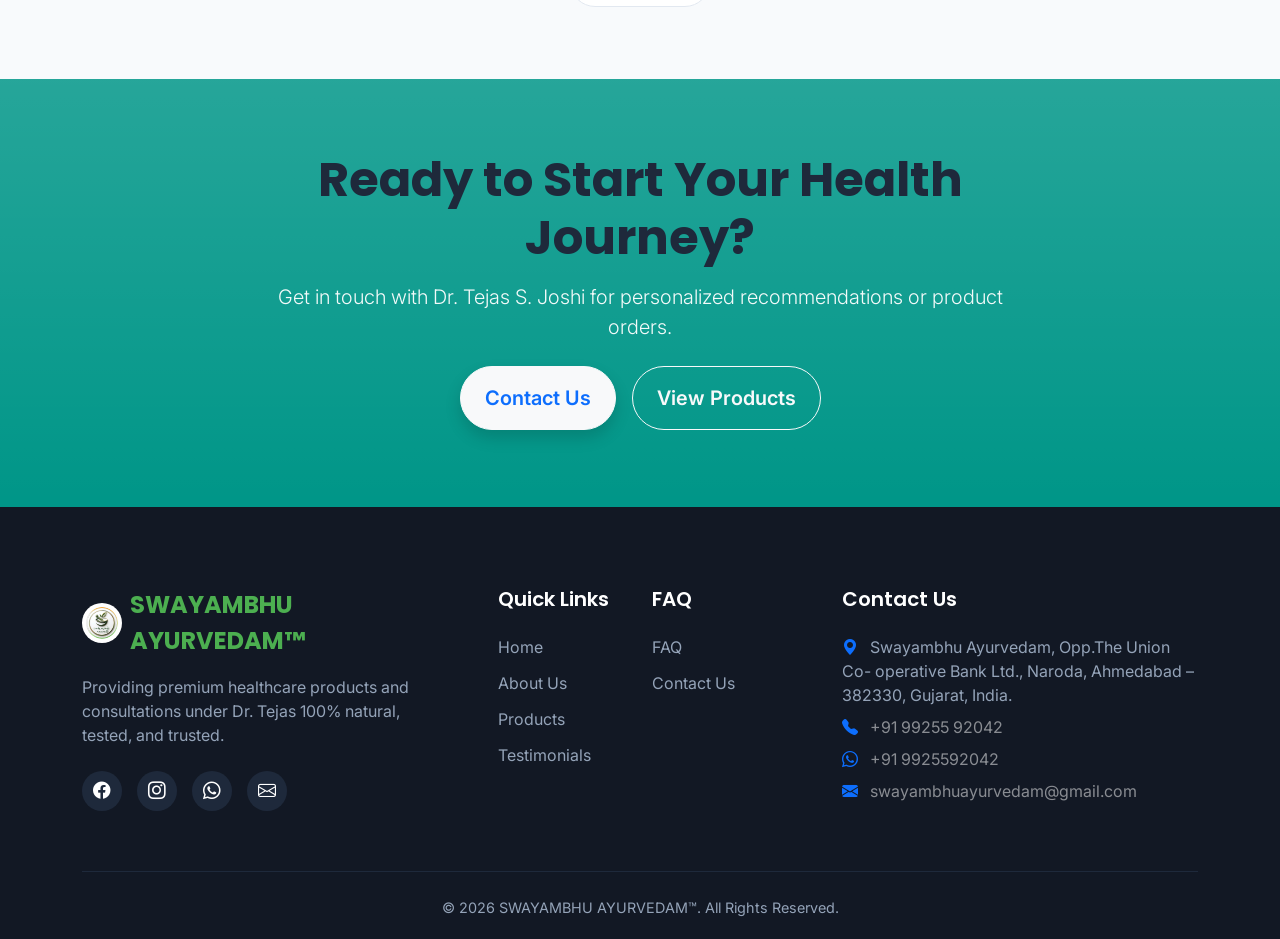
==== commit 698f3d5d: "Hero Update" ====
--- a/index.html
+++ b/index.html
@@ -17,7 +17,7 @@
   <meta property="og:image" content="assets/images/hero_medical.jpeg">
 
   <!-- Favicon -->
-  <link rel="icon" type="image/png" href="assets/images/About_us_image.jpeg">
+  <link rel="icon" type="image/png" href="assets/images/new_hero_image.jpeg">
 
   <!-- Bootstrap 5 CSS -->
   <link href="https://cdn.jsdelivr.net/npm/bootstrap@5.3.2/dist/css/bootstrap.min.css" rel="stylesheet">
@@ -72,7 +72,7 @@
         
         <!-- Hero Image block -->
         <div class="col-lg-6 hero-img-container" data-aos="zoom-in" data-aos-delay="200">
-          <img src="assets/images/About_us_image.jpeg" alt="Ayurvedic Remedies" class="img-fluid rounded-4 shadow-lg border border-5 border-white">
+          <img src="assets/images/new_hero_image.jpeg" alt="Ayurvedic Remedies" class="img-fluid rounded-4 shadow-lg border border-5 border-white">
         </div>
       </div>
     </div>
